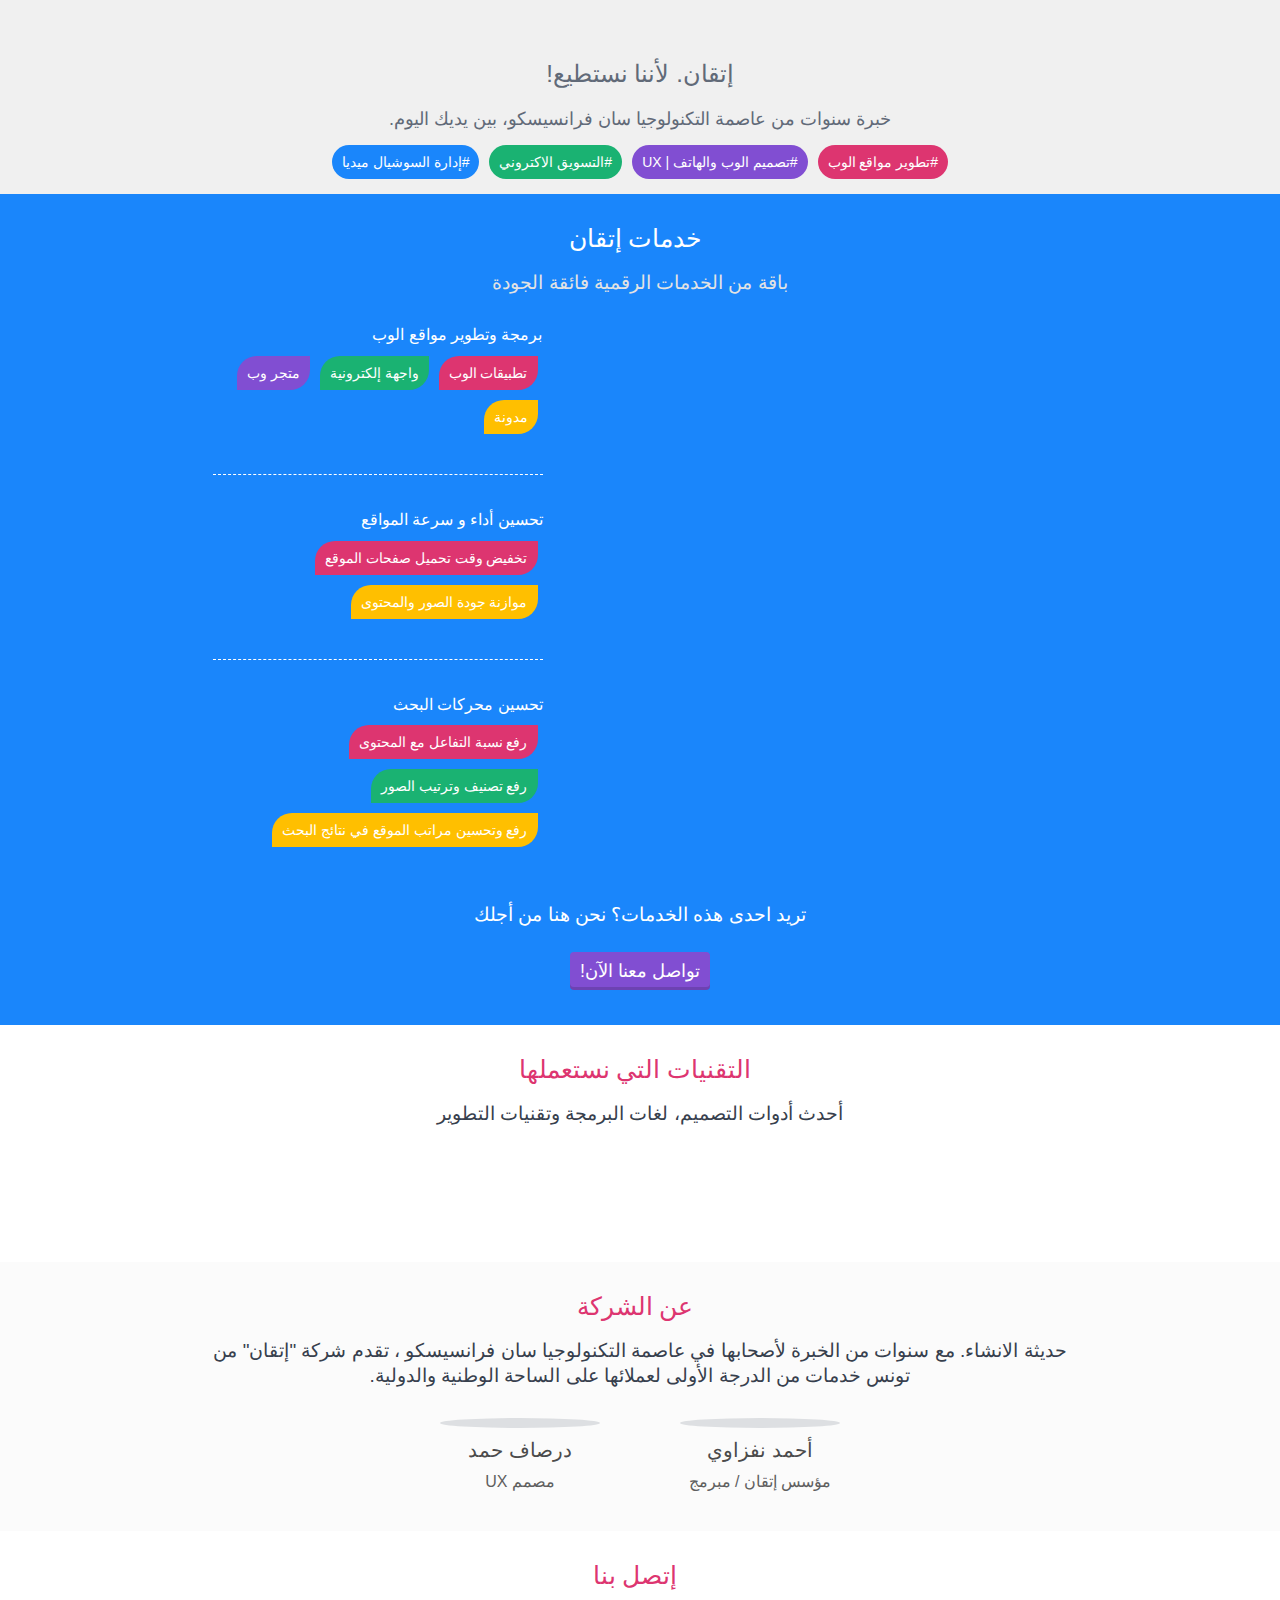
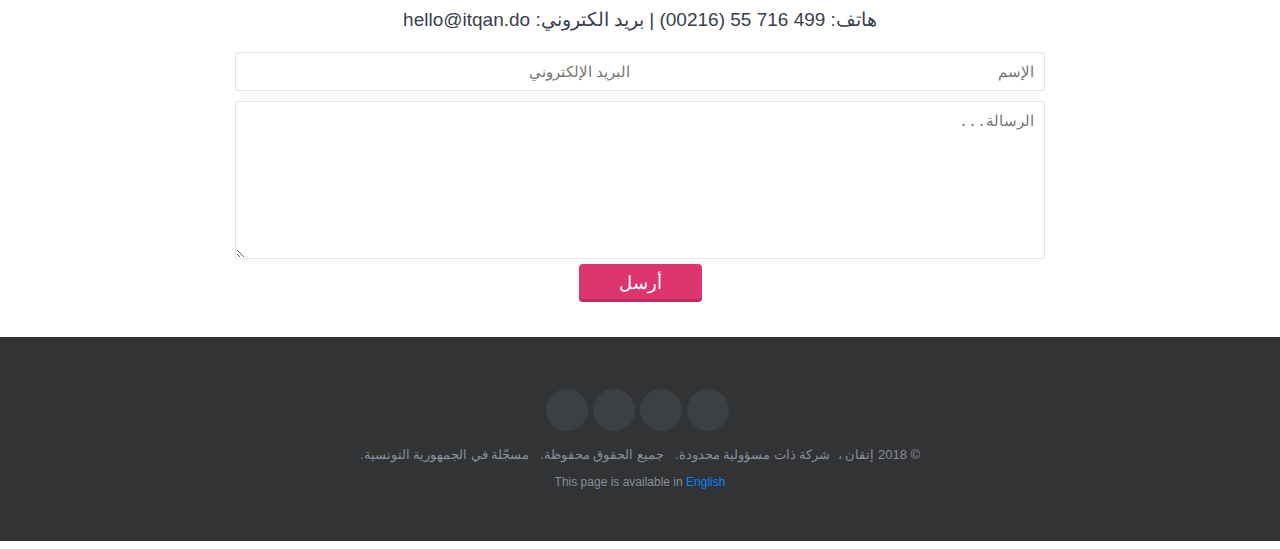
==== archives/index.html @ 492b7082 "Small change to services style" ====
<!DOCTYPE HTML><html dir="rtl" lang="ar"><head><title>إتقان. لأننا نستطيع!</title><meta name="viewport" content="width=device-width,initial-scale=1,maximum-scale=1"><meta property="og:type" content="website"><meta property="og:title" content="إتقان. لأننا نستطيع!"><meta property="og:url" content="http://itqan.do/archives/index.html"><meta property="og:site_name" content="إتقان. لأننا نستطيع!"><meta property="og:locale" content="default"><meta name="twitter:card" content="summary"><meta name="twitter:title" content="إتقان. لأننا نستطيع!"><meta charset="utf-8"><meta name="viewport" content="width=device-width,initial-scale=1,user-scalable=no"><link rel="stylesheet" href="/css/main.css"><link rel="stylesheet" href="/css/normalize.css"><link rel="stylesheet" href="https://use.fontawesome.com/releases/v5.1.1/css/all.css" integrity="sha384-O8whS3fhG2OnA5Kas0Y9l3cfpmYjapjI0E4theH4iuMD+pLhbf6JI0jIMfYcK3yZ" crossorigin="anonymous"></head></html><body><div id="header"><div class="wrapper"><div class="logo"><img src="css/assets/logo400.png" alt=""></div><div class="title">إتقان. لأننا نستطيع!</div><div class="subtitle">خبرة سنوات من عاصمة التكنولوجيا سان فرانسيسكو، بين يديك اليوم.</div><div class="tags"><div class="tag red">#تطوير مواقع الوب</div><div class="tag purple">#تصميم الوب والهاتف | UX</div><div class="tag green">#التسويق الاكتروني</div><div class="tag blue">#إدارة السوشيال ميديا</div></div></div><img class="hero-img" src="css/assets/header.jpg" alt=""></div><div class="section blue"><div class="wrapper"><div class="title text-white"><i class="text-white fas fa-concierge-bell"></i> <span>خدمات إتقان</span></div><div class="subtitle"><span class="text-lightgray">باقة من الخدمات الرقمية فائقة الجودة</span></div><div class="body"><div class="col-group"><div class="startcol"><img src="css/assets/dynamic-website.png" alt=""></div><div class="endcol"><div class="service"><div class="subtitle text-white"><i class="text-white fas fa-check-circle"></i> <span>برمجة وتطوير مواقع الوب</span></div><div class="btn-group"><div href="#" class="tag-xl red">تطبيقات الوب</div><div href="#" class="tag-xl green">واجهة إلكترونية</div><div href="#" class="tag-xl purple">متجر وب</div><div href="#" class="tag-xl yellow">مدونة</div></div></div><div class="service"><div class="subtitle text-white"><i class="text-white fas fa-check-circle"></i> <span>تحسين أداء و سرعة المواقع</span></div><div class="btn-group"><div href="#" class="tag-xl red">تخفيض وقت تحميل صفحات الموقع</div><div href="#" class="tag-xl yellow">موازنة جودة الصور والمحتوى</div></div></div><div class="service"><div class="subtitle text-white"><i class="text-white fas fa-check-circle"></i> <span>تحسين محركات البحث</span></div><div class="btn-group"><div href="#" class="tag-xl red">رفع نسبة التفاعل مع المحتوى</div><div href="#" class="tag-xl green">رفع تصنيف وترتيب الصور</div><div href="#" class="tag-xl yellow">رفع وتحسين مراتب الموقع في نتائج البحث</div></div></div></div></div><div class="action-group"><div class="subtitle text-white">تريد احدى هذه الخدمات؟ نحن هنا من أجلك</div><a href="#" class="button purple wobble-horizontal">تواصل معنا الآن!</a></div></div></div></div><div class="section"><div class="wrapper"><div class="title"><i class="fas fa-wrench"></i> <span>التقنيات التي نستعملها</span></div><div class="subtitle"><span>أحدث أدوات التصميم، لغات البرمجة وتقنيات التطوير</span></div><div class="body"><div class="techitem"><img src="css/assets/logos/gatsby.svg" width="auto" height="60px" alt=""></div><div class="techitem"><img src="css/assets/logos/webpack.svg" width="auto" height="60px" alt=""></div><div class="techitem"><img src="css/assets/logos/botpress.svg" width="auto" height="60px" alt=""></div><div class="techitem"><img src="css/assets/logos/puppeteer.svg" width="auto" height="60px" alt=""></div><div class="techitem"><img src="css/assets/logos/npmjs.svg" width="auto" height="60px" alt=""></div><div class="techitem"><img src="css/assets/logos/docker.svg" width="auto" height="60px" alt=""></div><div class="techitem"><img src="css/assets/logos/electronjs.svg" width="auto" height="60px" alt=""></div><div class="techitem"><img src="css/assets/logos/matterwiki.svg" width="auto" height="60px" alt=""></div><div class="techitem"><img src="css/assets/logos/hygen.svg" width="auto" height="60px" alt=""></div><div class="techitem"><img src="css/assets/logos/eslint.svg" width="auto" height="60px" alt=""></div><div class="techitem"><img src="css/assets/logos/nodejs.svg" width="auto" height="60px" alt=""></div><div class="techitem"><img src="css/assets/logos/atui.svg" width="auto" height="60px" alt=""></div><div class="techitem"><img src="css/assets/logos/uikit.svg" width="auto" height="60px" alt=""></div><div class="techitem"><img src="css/assets/logos/ffdev.svg" width="auto" height="60px" alt=""></div></div></div></div><div class="section gray"><div class="wrapper"><div class="title"><i class="fas fa-building"></i> <span>عن الشركة</span></div><div class="subtitle"><span>حديثة الانشاء. مع سنوات من الخبرة لأصحابها في عاصمة التكنولوجيا سان فرانسيسكو ، تقدم شركة "إتقان" من تونس خدمات من الدرجة الأولى لعملائها على الساحة الوطنية والدولية.</span></div><div class="body"><div class="profiles"><div class="profile"><img src="css/assets/ahmed_nefzaoui.jpg" alt="" class="picture"><div class="name">أحمد نفزاوي</div><div class="job"><span>مؤسس إتقان</span> <span>/</span> <span>مبرمج</span></div></div><div class="profile"><img src="css/assets/dorsaf_hamad.jpg" alt="" class="picture"><div class="name">درصاف حمد</div><div class="job"><span>مصمم UX</span></div></div></div></div></div></div><div class="section"><div class="wrapper"><div class="title"><i class="fas fa-at"></i> <span>إتصل بنا</span></div><div class="subtitle">هاتف: <span class="forceltr">(00216) 55 716 499</span> | بريد الكتروني: hello@itqan.do</div><div class="body"><form method="POST" netlify><div class="halfcol-group"><div class="halfcol"><input required class="fsc text-input" type="text" name="name" placeholder="الإسم"></div><div class="halfcol"><input required class="lsc text-input" type="email" name="email" placeholder="البريد الإلكتروني"></div><div class="text-area-holder"><textarea required class="text-area" name="message" rows="8" cols="80" placeholder="الرسالة..."></textarea></div><div><input type="submit" class="button red wide wobble-horizontal" value="أرسل"></div></div></form></div></div></div><div class="section darkgray"><div class="wrapper"><div class="footer"><div class="sociallinks"><div class="footer-social"><ul><li><a href="https://www.linkedin.com/company/itqan-do" target="_blank" class="social-linkedin"><i class="fab fa-linkedin-in"></i></a></li><li><a href="https://twitter.com/itqando" target="_blank" class="social-twitter"><i class="fab fa-twitter"></i></a></li><li><a href="https://www.facebook.com/itqan.do" target="_blank" class="social-facebook"><i class="fab fa-facebook"></i></a></li><li><a href="https://www.instagram.com/itqando" target="_blank" class="social-facebook"><i class="fab fa-instagram"></i></a></li></ul></div></div><p class="copyright"><span>© 2018</span> <span>إتقان</span> <span>،&nbsp;</span> <span>شركة ذات مسؤولية محدودة.</span> <span>&nbsp;</span> <span>جميع الحقوق محفوظة.</span> <span>&nbsp;</span> <span>مسجّلة في الجمهورية التونسية.</span></p><p class="lang">This page is available in <a href="https://en.itqan.do/">English</a></p><p></p></div></div></div></body>
---- css/main.css ----
@font-face{font-family:SwissraLight;src:url(assets/fonts/swissra/SwissraLight.eot);src:url(assets/fonts/swissra/SwissraLight.eot) format('embedded-opentype'),url(assets/fonts/swissra/SwissraLight.woff2) format('woff2'),url(assets/fonts/swissra/SwissraLight.woff) format('woff'),url(assets/fonts/swissra/SwissraLight.ttf) format('truetype'),url(assets/fonts/swissra/SwissraLight.svg#SwissraLight) format('svg')}@font-face{font-family:SwissraNormal;src:url(assets/fonts/swissra/SwissraNormal.eot);src:url(assets/fonts/swissra/SwissraNormal.eot) format('embedded-opentype'),url(assets/fonts/swissra/SwissraNormal.woff2) format('woff2'),url(assets/fonts/swissra/SwissraNormal.woff) format('woff'),url(assets/fonts/swissra/SwissraNormal.ttf) format('truetype'),url(assets/fonts/swissra/SwissraNormal.svg#SwissraNormal) format('svg')}@font-face{font-family:SwissraMedium;src:url(assets/fonts/swissra/SwissraMedium.eot);src:url(assets/fonts/swissra/SwissraMedium.eot) format('embedded-opentype'),url(assets/fonts/swissra/SwissraMedium.woff2) format('woff2'),url(assets/fonts/swissra/SwissraMedium.woff) format('woff'),url(assets/fonts/swissra/SwissraMedium.ttf) format('truetype'),url(assets/fonts/swissra/SwissraMedium.svg#SwissraMedium) format('svg')}@font-face{font-family:STREGULAR;src:url(assets/fonts/STC-Regular.eot);src:local('?'),url(assets/fonts/STC-Regular.woff) format('woff'),url(assets/fonts/STC-Regular.ttf) format('truetype'),url(assets/fonts/STC-Regular.svg) format('svg');font-weight:400;font-style:normal}@-webkit-keyframes wobble-horizontal{16.65%{-webkit-transform:translateX(8px);transform:translateX(8px)}33.3%{-webkit-transform:translateX(-6px);transform:translateX(-6px)}49.95%{-webkit-transform:translateX(4px);transform:translateX(4px)}66.6%{-webkit-transform:translateX(-2px);transform:translateX(-2px)}83.25%{-webkit-transform:translateX(1px);transform:translateX(1px)}100%{-webkit-transform:translateX(0);transform:translateX(0)}}.wobble-horizontal{display:inline-block;-webkit-transform:translateZ(0);-moz-transform:translateZ(0);transform:translateZ(0);-webkit-box-shadow:0 0 1px transparent;-moz-box-shadow:0 0 1px transparent;box-shadow:0 0 1px transparent}.wobble-horizontal:active,.wobble-horizontal:focus,.wobble-horizontal:hover{-webkit-animation-name:wobble-horizontal;-moz-animation-name:wobble-horizontal;-o-animation-name:wobble-horizontal;animation-name:wobble-horizontal;-webkit-animation-duration:1s;-moz-animation-duration:1s;-o-animation-duration:1s;animation-duration:1s;-webkit-animation-timing-function:ease-in-out;-moz-animation-timing-function:ease-in-out;-o-animation-timing-function:ease-in-out;animation-timing-function:ease-in-out;-webkit-animation-iteration-count:1;-moz-animation-iteration-count:1;-o-animation-iteration-count:1;animation-iteration-count:1}*{-webkit-box-sizing:border-box;-moz-box-sizing:border-box;box-sizing:border-box}body,html{margin:0;padding:0;font-size:12px;font-family:SwissraNormal,-apple-system,BlinkMacSystemFont,"Segoe UI",Helvetica,Arial,sans-serif,"Apple Color Emoji","Segoe UI Emoji","Segoe UI Symbol"}a{text-decoration:none;color:#0783ff}.dark{color:#0d70db}.wrapper{width:900px;margin:0 auto}.forceltr{direction:ltr;text-align:left;display:inline-block}.forcertl{direction:rtl;text-align:right;display:inline-block}.red{background-color:#dd3570}.green{background-color:#1ab272}.blue{background-color:#1a86fb}.purple{background-color:#814ed2}.gray{background-color:#fbfbfb}.yellow{background-color:#ffbf00}.darkgray{background-color:#313335}.text-lightgray{color:#e3e3e3!important}.text-white{color:#fff!important}.tag{line-height:14px;padding:10px 10px;font-size:14px;-webkit-border-radius:20px;-moz-border-radius:20px;border-radius:20px;display:inline-block;color:#fff;margin:5px}.tag-xl{line-height:14px;padding:10px 10px;font-size:14px;-webkit-border-radius:20px 0 20px 0;-moz-border-radius:20px 0 20px 0;border-radius:20px 0 20px 0;display:inline-block;color:#fff;margin:5px}.section{width:100%;height:auto;margin:0 auto;padding:30px 0}.section .title{color:#dd3570;font-size:25px;text-align:center;margin-bottom:17px;font-family:SwissraMedium,-apple-system,BlinkMacSystemFont,"Segoe UI",Helvetica,Arial,sans-serif,"Apple Color Emoji","Segoe UI Emoji","Segoe UI Symbol"}.section .title>i{color:#dd3570;margin-right:5px;font-size:24px}html[dir=rtl] .section .title>i{margin-left:5px}.section .subtitle{color:#37404d;font-size:19px;line-height:25px;text-align:center;margin-bottom:20px}.section .subtitle span{vertical-align:top;height:100%}.section .subtitle i{vertical-align:middle;height:100%}.section .body{font-size:24px;color:#4b4b4b;text-align:center}.startcol{display:inline-block;width:55%;height:auto;vertical-align:top}.startcol>img{width:100%;height:auto;display:block}.endcol{display:inline-block;width:40%;height:auto;vertical-align:top;text-align:left;padding:10px 0 0 30px}html[dir=rtl] .endcol{padding:10px 30px 0 0;text-align:right}.endcol .title{font-weight:700;font-size:20px;color:#37404d;text-align:left}html[dir=rtl] .endcol .title{text-align:right}.endcol .subtitle{font-size:17px;color:#37404d;text-align:left;line-height:20px;margin-bottom:5px}html[dir=rtl] .endcol .subtitle{text-align:right}.singlecol{display:inline-block;width:45%;height:auto;vertical-align:top;text-align:left;padding:10px}html[dir=rtl] .singlecol{text-align:right}.singlecol img{max-width:100%}.button{padding:0 10px;height:38px;line-height:38px;font-size:18px;-webkit-border-radius:4px;-moz-border-radius:4px;border-radius:4px;color:#fff;margin:5px;text-decoration:none;display:inline-block;-webkit-box-shadow:0 -3px 0 rgba(0,0,0,.15) inset;-moz-box-shadow:0 -3px 0 rgba(0,0,0,.15) inset;box-shadow:0 -3px 0 rgba(0,0,0,.15) inset;border:none;cursor:pointer}.button:active{-webkit-box-shadow:none;-moz-box-shadow:none;box-shadow:none}.button.wide{padding-left:40px;padding-right:40px}#header{background-color:#f0f0f0;padding:40px 0 0;text-align:center}#header .logo{width:200px;height:auto;margin:0 auto 20px}#header .logo>img{display:block;width:100%;height:auto}#header .title{font-size:24px;color:#616a78;z-index:6;margin-bottom:20px}#header .subtitle{font-size:18px;color:#616a78;z-index:6;margin-bottom:10px}#header .tags{margin-bottom:10px}#header>.hero-img{width:100%;max-width:1920px;height:auto;display:block}.portforlio-body{margin-top:50px}.col-group{margin-bottom:30px}.service{padding-bottom:35px;margin-bottom:35px;border-bottom:1px dashed #fff}.service:last-child{border-bottom:none;padding-bottom:10px;margin-bottom:10px}.service .subtitle,.service .title{text-align:left;font-size:16px}html[dir=rtl] .service .subtitle,html[dir=rtl] .service .title{text-align:right}.section .body .profiles{padding:10px}.section .body .profiles .profile{display:inline-block;width:160px;height:auto;margin:0 40px;vertical-align:top}.section .body .profiles .profile .picture{width:100%;height:auto;display:block;margin-bottom:10px;border:5px solid #dddfe2;-webkit-border-radius:50%;-moz-border-radius:50%;border-radius:50%}.section .body .profiles .profile .name{font-size:20px;color:#4b4b4b;text-align:center;margin-bottom:10px}.section .body .profiles .profile .job{font-size:16px;color:#5f5f5f;text-align:center}.techitem{padding:5px;text-align:left;display:inline-block;margin:5px;color:#fff}.techitem img{display:block;height:60px;width:auto}.techitem_title{font-weight:700;font-size:19px;margin-bottom:5px}.techitem_desc{font-size:15px;margin-bottom:5px}.techitem_lang{font-size:14px;text-align:right;margin-top:10px}.techitem_lang span{vertical-align:middle;display:inline-block}.techitem_lang i{margin-right:3px;font-size:14px;vertical-align:middle;display:inline-block}.halfcol-group{width:100%;margin:0 auto}.halfcol{width:45%;display:inline-block}.text-input{display:block;padding:10px 10px;font-size:15px;border:1px solid #e4e4e4;width:100%;-webkit-border-radius:3px;-moz-border-radius:3px;border-radius:3px}.captcha-container{margin:10px auto;text-align:center}.fsc{border-right:0;-webkit-border-top-right-radius:0;-moz-border-radius-topright:0;border-top-right-radius:0;-webkit-border-bottom-right-radius:0;-moz-border-radius-bottomright:0;border-bottom-right-radius:0}.lsc{border-left:0;-webkit-border-top-left-radius:0;-moz-border-radius-topleft:0;border-top-left-radius:0;-webkit-border-bottom-left-radius:0;-moz-border-radius-bottomleft:0;border-bottom-left-radius:0}html[dir=rtl] .fsc{border-left:0;border-right:1px solid #e4e4e4;-webkit-border-top-left-radius:0;-moz-border-radius-topleft:0;border-top-left-radius:0;-webkit-border-bottom-left-radius:0;-moz-border-radius-bottomleft:0;border-bottom-left-radius:0;-webkit-border-top-right-radius:3px;-moz-border-radius-topright:3px;border-top-right-radius:3px;-webkit-border-bottom-right-radius:3px;-moz-border-radius-bottomright:3px;border-bottom-right-radius:3px}html[dir=rtl] .lsc{border-left:1px solid #e4e4e4;border-right:0;-webkit-border-top-left-radius:3px;-moz-border-radius-topleft:3px;border-top-left-radius:3px;-webkit-border-bottom-left-radius:3px;-moz-border-radius-bottomleft:3px;border-bottom-left-radius:3px;-webkit-border-top-right-radius:0;-moz-border-radius-topright:0;border-top-right-radius:0;-webkit-border-bottom-right-radius:0;-moz-border-radius-bottomright:0;border-bottom-right-radius:0}.text-input:focus{border-color:#0783ff}.text-area-holder{width:90%;margin:10px auto 0}.text-area{display:block;padding:10px;font-size:15px;border:1px solid #e4e4e4;width:100%;-webkit-border-radius:3px;-moz-border-radius:3px;border-radius:3px}.text-area:focus{border-color:#0783ff}.footer{padding:10px;color:#888e99;font-size:12px;text-align:center}.footer .copyright{font-size:13px}.footer .lang{font-size:12px}.footer-social ul{padding:0}.footer-social ul li{display:inline-block;text-align:center;margin-right:5px}.footer-social ul li a{height:42px;width:42px;display:block;background-color:#3d4042;-webkit-border-radius:50px;-moz-border-radius:50px;border-radius:50px;padding-top:13px}.footer-social ul li a i{color:#fff;font-size:16px}@media only screen and (-webkit-min-device-pixel-ratio:2),only screen and (min--moz-device-pixel-ratio:2),only screen and (-o-min-device-pixel-ratio:2/1),only screen and (min-device-pixel-ratio:2),only screen and (min-resolution:192dpi),only screen and (min-resolution:2dppx){.tag,.tag-xl{padding:10px 10px 6px}.button{padding:3px 10px 0}}@media (max-width:900px){.wrapper{width:100%;margin:0 auto;padding:0 5px}}@media (max-width:500px){.startcol{display:block;width:100%}.endcol{display:block;width:100%;text-align:center}.section .body .profiles .profile{display:inline-block;margin:5px 40px}.service{padding-bottom:15px;margin-bottom:15px}.halfcol{width:100%;display:block;margin:5px auto}.text-area-holder{width:100%}.fsc,.lsc{border-left:1px solid #e4e4e4!important;border-right:1px solid #e4e4e4!important;-webkit-border-radius:3px!important;-moz-border-radius:3px!important;border-radius:3px!important}}
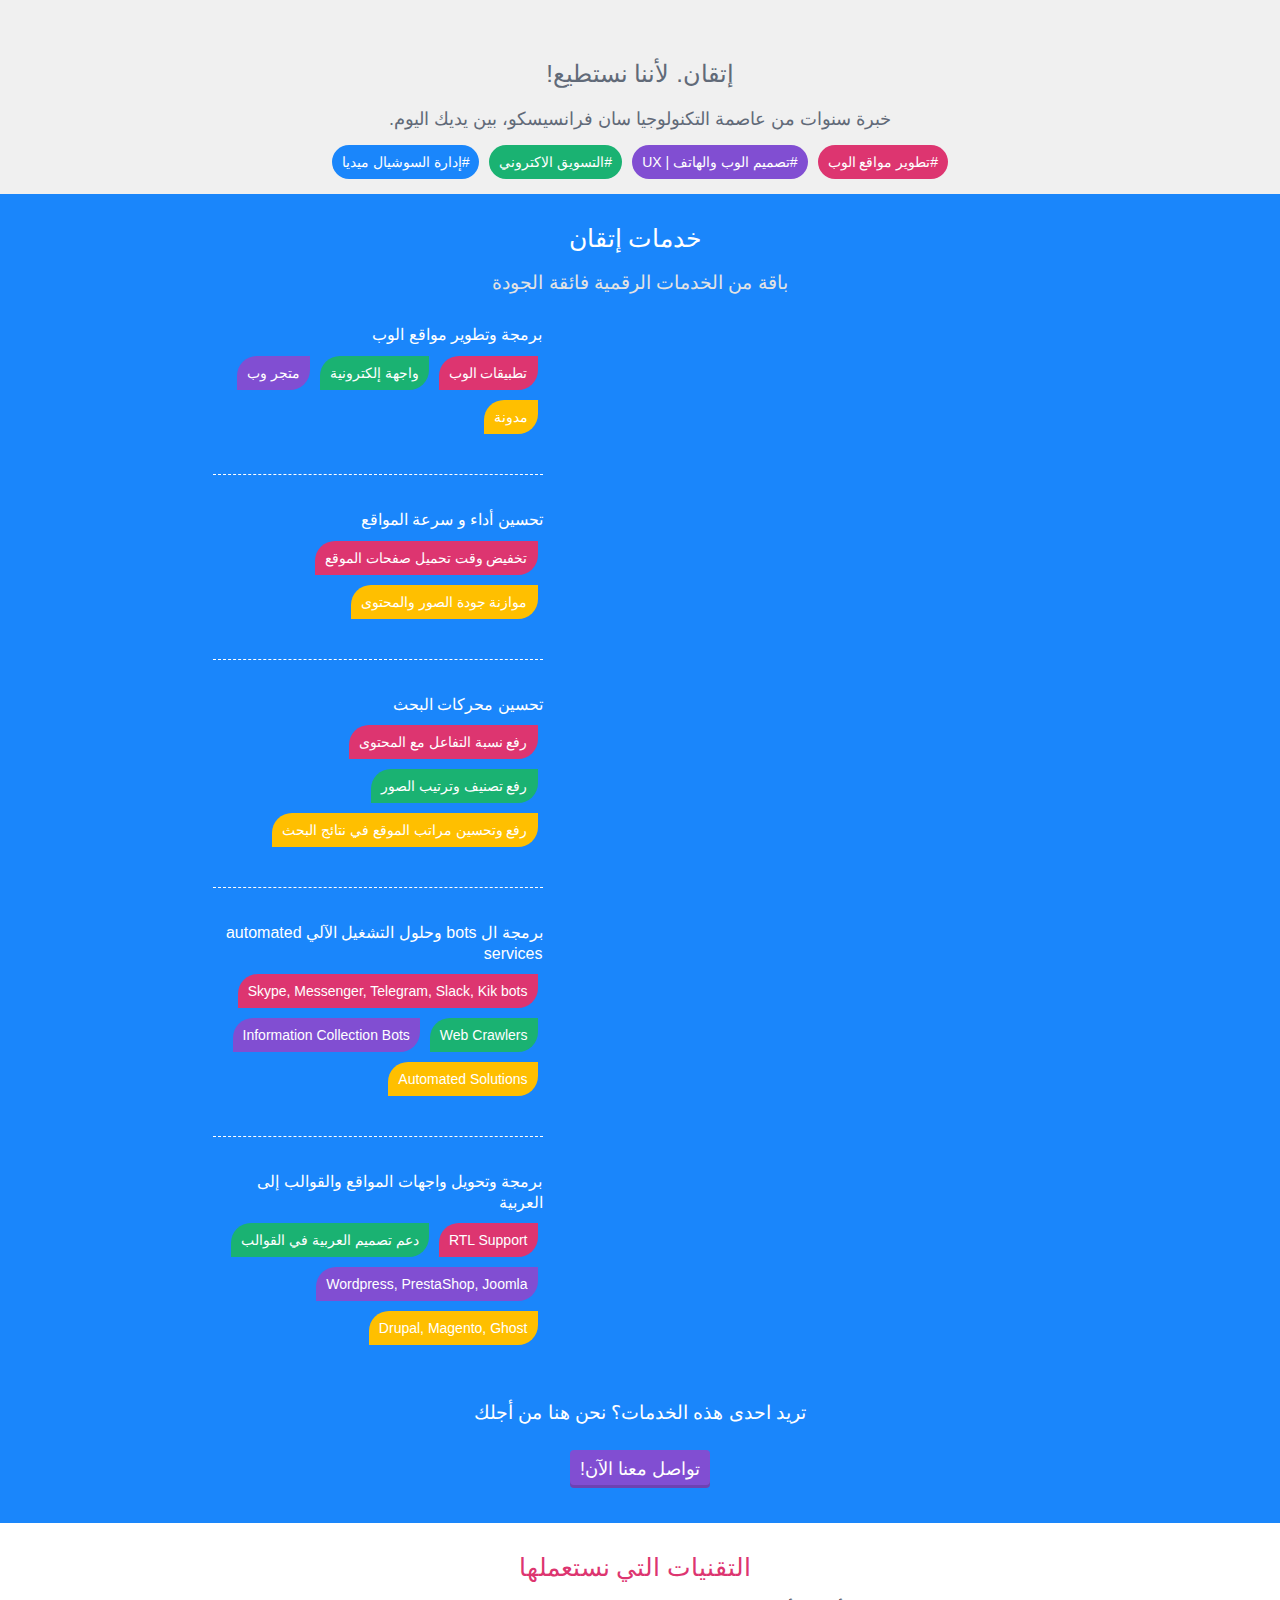
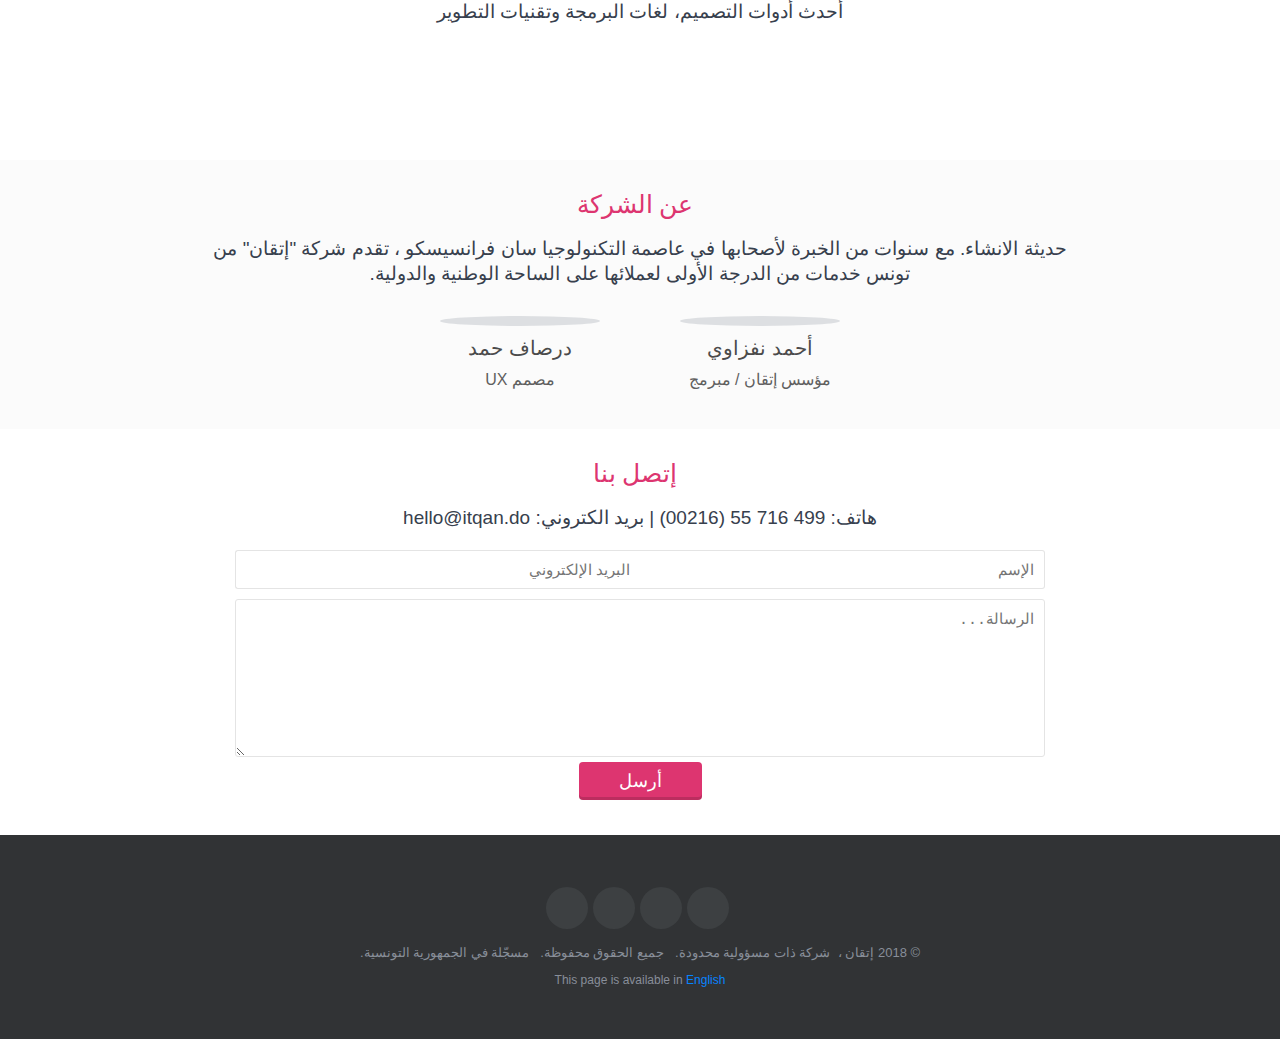
==== commit c544d995: "Added full list of services (might not be final)" ====
--- a/archives/index.html
+++ b/archives/index.html
@@ -1 +1 @@
-<!DOCTYPE HTML><html dir="rtl" lang="ar"><head><title>إتقان. لأننا نستطيع!</title><meta name="viewport" content="width=device-width,initial-scale=1,maximum-scale=1"><meta property="og:type" content="website"><meta property="og:title" content="إتقان. لأننا نستطيع!"><meta property="og:url" content="http://itqan.do/archives/index.html"><meta property="og:site_name" content="إتقان. لأننا نستطيع!"><meta property="og:locale" content="default"><meta name="twitter:card" content="summary"><meta name="twitter:title" content="إتقان. لأننا نستطيع!"><meta charset="utf-8"><meta name="viewport" content="width=device-width,initial-scale=1,user-scalable=no"><link rel="stylesheet" href="/css/main.css"><link rel="stylesheet" href="/css/normalize.css"><link rel="stylesheet" href="https://use.fontawesome.com/releases/v5.1.1/css/all.css" integrity="sha384-O8whS3fhG2OnA5Kas0Y9l3cfpmYjapjI0E4theH4iuMD+pLhbf6JI0jIMfYcK3yZ" crossorigin="anonymous"></head></html><body><div id="header"><div class="wrapper"><div class="logo"><img src="css/assets/logo400.png" alt=""></div><div class="title">إتقان. لأننا نستطيع!</div><div class="subtitle">خبرة سنوات من عاصمة التكنولوجيا سان فرانسيسكو، بين يديك اليوم.</div><div class="tags"><div class="tag red">#تطوير مواقع الوب</div><div class="tag purple">#تصميم الوب والهاتف | UX</div><div class="tag green">#التسويق الاكتروني</div><div class="tag blue">#إدارة السوشيال ميديا</div></div></div><img class="hero-img" src="css/assets/header.jpg" alt=""></div><div class="section blue"><div class="wrapper"><div class="title text-white"><i class="text-white fas fa-concierge-bell"></i> <span>خدمات إتقان</span></div><div class="subtitle"><span class="text-lightgray">باقة من الخدمات الرقمية فائقة الجودة</span></div><div class="body"><div class="col-group"><div class="startcol"><img src="css/assets/dynamic-website.png" alt=""></div><div class="endcol"><div class="service"><div class="subtitle text-white"><i class="text-white fas fa-check-circle"></i> <span>برمجة وتطوير مواقع الوب</span></div><div class="btn-group"><div href="#" class="tag-xl red">تطبيقات الوب</div><div href="#" class="tag-xl green">واجهة إلكترونية</div><div href="#" class="tag-xl purple">متجر وب</div><div href="#" class="tag-xl yellow">مدونة</div></div></div><div class="service"><div class="subtitle text-white"><i class="text-white fas fa-check-circle"></i> <span>تحسين أداء و سرعة المواقع</span></div><div class="btn-group"><div href="#" class="tag-xl red">تخفيض وقت تحميل صفحات الموقع</div><div href="#" class="tag-xl yellow">موازنة جودة الصور والمحتوى</div></div></div><div class="service"><div class="subtitle text-white"><i class="text-white fas fa-check-circle"></i> <span>تحسين محركات البحث</span></div><div class="btn-group"><div href="#" class="tag-xl red">رفع نسبة التفاعل مع المحتوى</div><div href="#" class="tag-xl green">رفع تصنيف وترتيب الصور</div><div href="#" class="tag-xl yellow">رفع وتحسين مراتب الموقع في نتائج البحث</div></div></div></div></div><div class="action-group"><div class="subtitle text-white">تريد احدى هذه الخدمات؟ نحن هنا من أجلك</div><a href="#" class="button purple wobble-horizontal">تواصل معنا الآن!</a></div></div></div></div><div class="section"><div class="wrapper"><div class="title"><i class="fas fa-wrench"></i> <span>التقنيات التي نستعملها</span></div><div class="subtitle"><span>أحدث أدوات التصميم، لغات البرمجة وتقنيات التطوير</span></div><div class="body"><div class="techitem"><img src="css/assets/logos/gatsby.svg" width="auto" height="60px" alt=""></div><div class="techitem"><img src="css/assets/logos/webpack.svg" width="auto" height="60px" alt=""></div><div class="techitem"><img src="css/assets/logos/botpress.svg" width="auto" height="60px" alt=""></div><div class="techitem"><img src="css/assets/logos/puppeteer.svg" width="auto" height="60px" alt=""></div><div class="techitem"><img src="css/assets/logos/npmjs.svg" width="auto" height="60px" alt=""></div><div class="techitem"><img src="css/assets/logos/docker.svg" width="auto" height="60px" alt=""></div><div class="techitem"><img src="css/assets/logos/electronjs.svg" width="auto" height="60px" alt=""></div><div class="techitem"><img src="css/assets/logos/matterwiki.svg" width="auto" height="60px" alt=""></div><div class="techitem"><img src="css/assets/logos/hygen.svg" width="auto" height="60px" alt=""></div><div class="techitem"><img src="css/assets/logos/eslint.svg" width="auto" height="60px" alt=""></div><div class="techitem"><img src="css/assets/logos/nodejs.svg" width="auto" height="60px" alt=""></div><div class="techitem"><img src="css/assets/logos/atui.svg" width="auto" height="60px" alt=""></div><div class="techitem"><img src="css/assets/logos/uikit.svg" width="auto" height="60px" alt=""></div><div class="techitem"><img src="css/assets/logos/ffdev.svg" width="auto" height="60px" alt=""></div></div></div></div><div class="section gray"><div class="wrapper"><div class="title"><i class="fas fa-building"></i> <span>عن الشركة</span></div><div class="subtitle"><span>حديثة الانشاء. مع سنوات من الخبرة لأصحابها في عاصمة التكنولوجيا سان فرانسيسكو ، تقدم شركة "إتقان" من تونس خدمات من الدرجة الأولى لعملائها على الساحة الوطنية والدولية.</span></div><div class="body"><div class="profiles"><div class="profile"><img src="css/assets/ahmed_nefzaoui.jpg" alt="" class="picture"><div class="name">أحمد نفزاوي</div><div class="job"><span>مؤسس إتقان</span> <span>/</span> <span>مبرمج</span></div></div><div class="profile"><img src="css/assets/dorsaf_hamad.jpg" alt="" class="picture"><div class="name">درصاف حمد</div><div class="job"><span>مصمم UX</span></div></div></div></div></div></div><div class="section"><div class="wrapper"><div class="title"><i class="fas fa-at"></i> <span>إتصل بنا</span></div><div class="subtitle">هاتف: <span class="forceltr">(00216) 55 716 499</span> | بريد الكتروني: hello@itqan.do</div><div class="body"><form method="POST" netlify><div class="halfcol-group"><div class="halfcol"><input required class="fsc text-input" type="text" name="name" placeholder="الإسم"></div><div class="halfcol"><input required class="lsc text-input" type="email" name="email" placeholder="البريد الإلكتروني"></div><div class="text-area-holder"><textarea required class="text-area" name="message" rows="8" cols="80" placeholder="الرسالة..."></textarea></div><div><input type="submit" class="button red wide wobble-horizontal" value="أرسل"></div></div></form></div></div></div><div class="section darkgray"><div class="wrapper"><div class="footer"><div class="sociallinks"><div class="footer-social"><ul><li><a href="https://www.linkedin.com/company/itqan-do" target="_blank" class="social-linkedin"><i class="fab fa-linkedin-in"></i></a></li><li><a href="https://twitter.com/itqando" target="_blank" class="social-twitter"><i class="fab fa-twitter"></i></a></li><li><a href="https://www.facebook.com/itqan.do" target="_blank" class="social-facebook"><i class="fab fa-facebook"></i></a></li><li><a href="https://www.instagram.com/itqando" target="_blank" class="social-facebook"><i class="fab fa-instagram"></i></a></li></ul></div></div><p class="copyright"><span>© 2018</span> <span>إتقان</span> <span>،&nbsp;</span> <span>شركة ذات مسؤولية محدودة.</span> <span>&nbsp;</span> <span>جميع الحقوق محفوظة.</span> <span>&nbsp;</span> <span>مسجّلة في الجمهورية التونسية.</span></p><p class="lang">This page is available in <a href="https://en.itqan.do/">English</a></p><p></p></div></div></div></body>+<!DOCTYPE HTML><html dir="rtl" lang="ar"><head><title>إتقان. لأننا نستطيع!</title><meta name="viewport" content="width=device-width,initial-scale=1,maximum-scale=1"><meta property="og:type" content="website"><meta property="og:title" content="إتقان. لأننا نستطيع!"><meta property="og:url" content="http://itqan.do/archives/index.html"><meta property="og:site_name" content="إتقان. لأننا نستطيع!"><meta property="og:locale" content="default"><meta name="twitter:card" content="summary"><meta name="twitter:title" content="إتقان. لأننا نستطيع!"><meta charset="utf-8"><meta name="viewport" content="width=device-width,initial-scale=1,user-scalable=no"><link rel="stylesheet" href="/css/main.css"><link rel="stylesheet" href="/css/normalize.css"><link rel="stylesheet" href="https://use.fontawesome.com/releases/v5.1.1/css/all.css" integrity="sha384-O8whS3fhG2OnA5Kas0Y9l3cfpmYjapjI0E4theH4iuMD+pLhbf6JI0jIMfYcK3yZ" crossorigin="anonymous"></head></html><body><div id="header"><div class="wrapper"><div class="logo"><img src="css/assets/logo400.png" alt=""></div><div class="title">إتقان. لأننا نستطيع!</div><div class="subtitle">خبرة سنوات من عاصمة التكنولوجيا سان فرانسيسكو، بين يديك اليوم.</div><div class="tags"><div class="tag red">#تطوير مواقع الوب</div><div class="tag purple">#تصميم الوب والهاتف | UX</div><div class="tag green">#التسويق الاكتروني</div><div class="tag blue">#إدارة السوشيال ميديا</div></div></div><img class="hero-img" src="css/assets/header.jpg" alt=""></div><div class="section blue"><div class="wrapper"><div class="title text-white"><i class="text-white fas fa-concierge-bell"></i> <span>خدمات إتقان</span></div><div class="subtitle"><span class="text-lightgray">باقة من الخدمات الرقمية فائقة الجودة</span></div><div class="body"><div class="col-group"><div class="startcol"><img src="css/assets/dynamic-website.png" alt=""></div><div class="endcol"><div class="service"><div class="subtitle text-white"><i class="text-white fas fa-check-circle"></i> <span>برمجة وتطوير مواقع الوب</span></div><div class="btn-group"><div href="#" class="tag-xl red">تطبيقات الوب</div><div href="#" class="tag-xl green">واجهة إلكترونية</div><div href="#" class="tag-xl purple">متجر وب</div><div href="#" class="tag-xl yellow">مدونة</div></div></div><div class="service"><div class="subtitle text-white"><i class="text-white fas fa-check-circle"></i> <span>تحسين أداء و سرعة المواقع</span></div><div class="btn-group"><div href="#" class="tag-xl red">تخفيض وقت تحميل صفحات الموقع</div><div href="#" class="tag-xl yellow">موازنة جودة الصور والمحتوى</div></div></div><div class="service"><div class="subtitle text-white"><i class="text-white fas fa-check-circle"></i> <span>تحسين محركات البحث</span></div><div class="btn-group"><div href="#" class="tag-xl red">رفع نسبة التفاعل مع المحتوى</div><div href="#" class="tag-xl green">رفع تصنيف وترتيب الصور</div><div href="#" class="tag-xl yellow">رفع وتحسين مراتب الموقع في نتائج البحث</div></div></div><div class="service"><div class="subtitle text-white"><i class="text-white fas fa-check-circle"></i> <span>برمجة ال bots وحلول التشغيل الآلي automated services</span></div><div class="btn-group"><div href="#" class="tag-xl red">Skype, Messenger, Telegram, Slack, Kik bots</div><div href="#" class="tag-xl green">Web Crawlers</div><div href="#" class="tag-xl purple">Information Collection Bots</div><div href="#" class="tag-xl yellow">Automated Solutions</div></div></div><div class="service"><div class="subtitle text-white"><i class="text-white fas fa-check-circle"></i> <span>برمجة وتحويل واجهات المواقع والقوالب إلى العربية</span></div><div class="btn-group"><div href="#" class="tag-xl red">RTL Support</div><div href="#" class="tag-xl green">دعم تصميم العربية في القوالب</div><div href="#" class="tag-xl purple">Wordpress, PrestaShop, Joomla</div><div href="#" class="tag-xl yellow">Drupal, Magento, Ghost</div></div></div></div></div><div class="action-group"><div class="subtitle text-white">تريد احدى هذه الخدمات؟ نحن هنا من أجلك</div><a href="#" class="button purple wobble-horizontal">تواصل معنا الآن!</a></div></div></div></div><div class="section"><div class="wrapper"><div class="title"><i class="fas fa-wrench"></i> <span>التقنيات التي نستعملها</span></div><div class="subtitle"><span>أحدث أدوات التصميم، لغات البرمجة وتقنيات التطوير</span></div><div class="body"><div class="techitem"><img src="css/assets/logos/gatsby.svg" width="auto" height="60px" alt=""></div><div class="techitem"><img src="css/assets/logos/webpack.svg" width="auto" height="60px" alt=""></div><div class="techitem"><img src="css/assets/logos/botpress.svg" width="auto" height="60px" alt=""></div><div class="techitem"><img src="css/assets/logos/puppeteer.svg" width="auto" height="60px" alt=""></div><div class="techitem"><img src="css/assets/logos/npmjs.svg" width="auto" height="60px" alt=""></div><div class="techitem"><img src="css/assets/logos/docker.svg" width="auto" height="60px" alt=""></div><div class="techitem"><img src="css/assets/logos/electronjs.svg" width="auto" height="60px" alt=""></div><div class="techitem"><img src="css/assets/logos/matterwiki.svg" width="auto" height="60px" alt=""></div><div class="techitem"><img src="css/assets/logos/hygen.svg" width="auto" height="60px" alt=""></div><div class="techitem"><img src="css/assets/logos/eslint.svg" width="auto" height="60px" alt=""></div><div class="techitem"><img src="css/assets/logos/nodejs.svg" width="auto" height="60px" alt=""></div><div class="techitem"><img src="css/assets/logos/atui.svg" width="auto" height="60px" alt=""></div><div class="techitem"><img src="css/assets/logos/uikit.svg" width="auto" height="60px" alt=""></div><div class="techitem"><img src="css/assets/logos/ffdev.svg" width="auto" height="60px" alt=""></div></div></div></div><div class="section gray"><div class="wrapper"><div class="title"><i class="fas fa-building"></i> <span>عن الشركة</span></div><div class="subtitle"><span>حديثة الانشاء. مع سنوات من الخبرة لأصحابها في عاصمة التكنولوجيا سان فرانسيسكو ، تقدم شركة "إتقان" من تونس خدمات من الدرجة الأولى لعملائها على الساحة الوطنية والدولية.</span></div><div class="body"><div class="profiles"><div class="profile"><img src="css/assets/ahmed_nefzaoui.jpg" alt="" class="picture"><div class="name">أحمد نفزاوي</div><div class="job"><span>مؤسس إتقان</span> <span>/</span> <span>مبرمج</span></div></div><div class="profile"><img src="css/assets/dorsaf_hamad.jpg" alt="" class="picture"><div class="name">درصاف حمد</div><div class="job"><span>مصمم UX</span></div></div></div></div></div></div><div class="section"><div class="wrapper"><div class="title"><i class="fas fa-at"></i> <span>إتصل بنا</span></div><div class="subtitle">هاتف: <span class="forceltr">(00216) 55 716 499</span> | بريد الكتروني: hello@itqan.do</div><div class="body"><form method="POST" netlify><div class="halfcol-group"><div class="halfcol"><input required class="fsc text-input" type="text" name="name" placeholder="الإسم"></div><div class="halfcol"><input required class="lsc text-input" type="email" name="email" placeholder="البريد الإلكتروني"></div><div class="text-area-holder"><textarea required class="text-area" name="message" rows="8" cols="80" placeholder="الرسالة..."></textarea></div><div><input type="submit" class="button red wide wobble-horizontal" value="أرسل"></div></div></form></div></div></div><div class="section darkgray"><div class="wrapper"><div class="footer"><div class="sociallinks"><div class="footer-social"><ul><li><a href="https://www.linkedin.com/company/itqan-do" target="_blank" class="social-linkedin"><i class="fab fa-linkedin-in"></i></a></li><li><a href="https://twitter.com/itqando" target="_blank" class="social-twitter"><i class="fab fa-twitter"></i></a></li><li><a href="https://www.facebook.com/itqan.do" target="_blank" class="social-facebook"><i class="fab fa-facebook"></i></a></li><li><a href="https://www.instagram.com/itqando" target="_blank" class="social-facebook"><i class="fab fa-instagram"></i></a></li></ul></div></div><p class="copyright"><span>© 2018</span> <span>إتقان</span> <span>،&nbsp;</span> <span>شركة ذات مسؤولية محدودة.</span> <span>&nbsp;</span> <span>جميع الحقوق محفوظة.</span> <span>&nbsp;</span> <span>مسجّلة في الجمهورية التونسية.</span></p><p class="lang">This page is available in <a href="https://en.itqan.do/">English</a></p><p></p></div></div></div></body>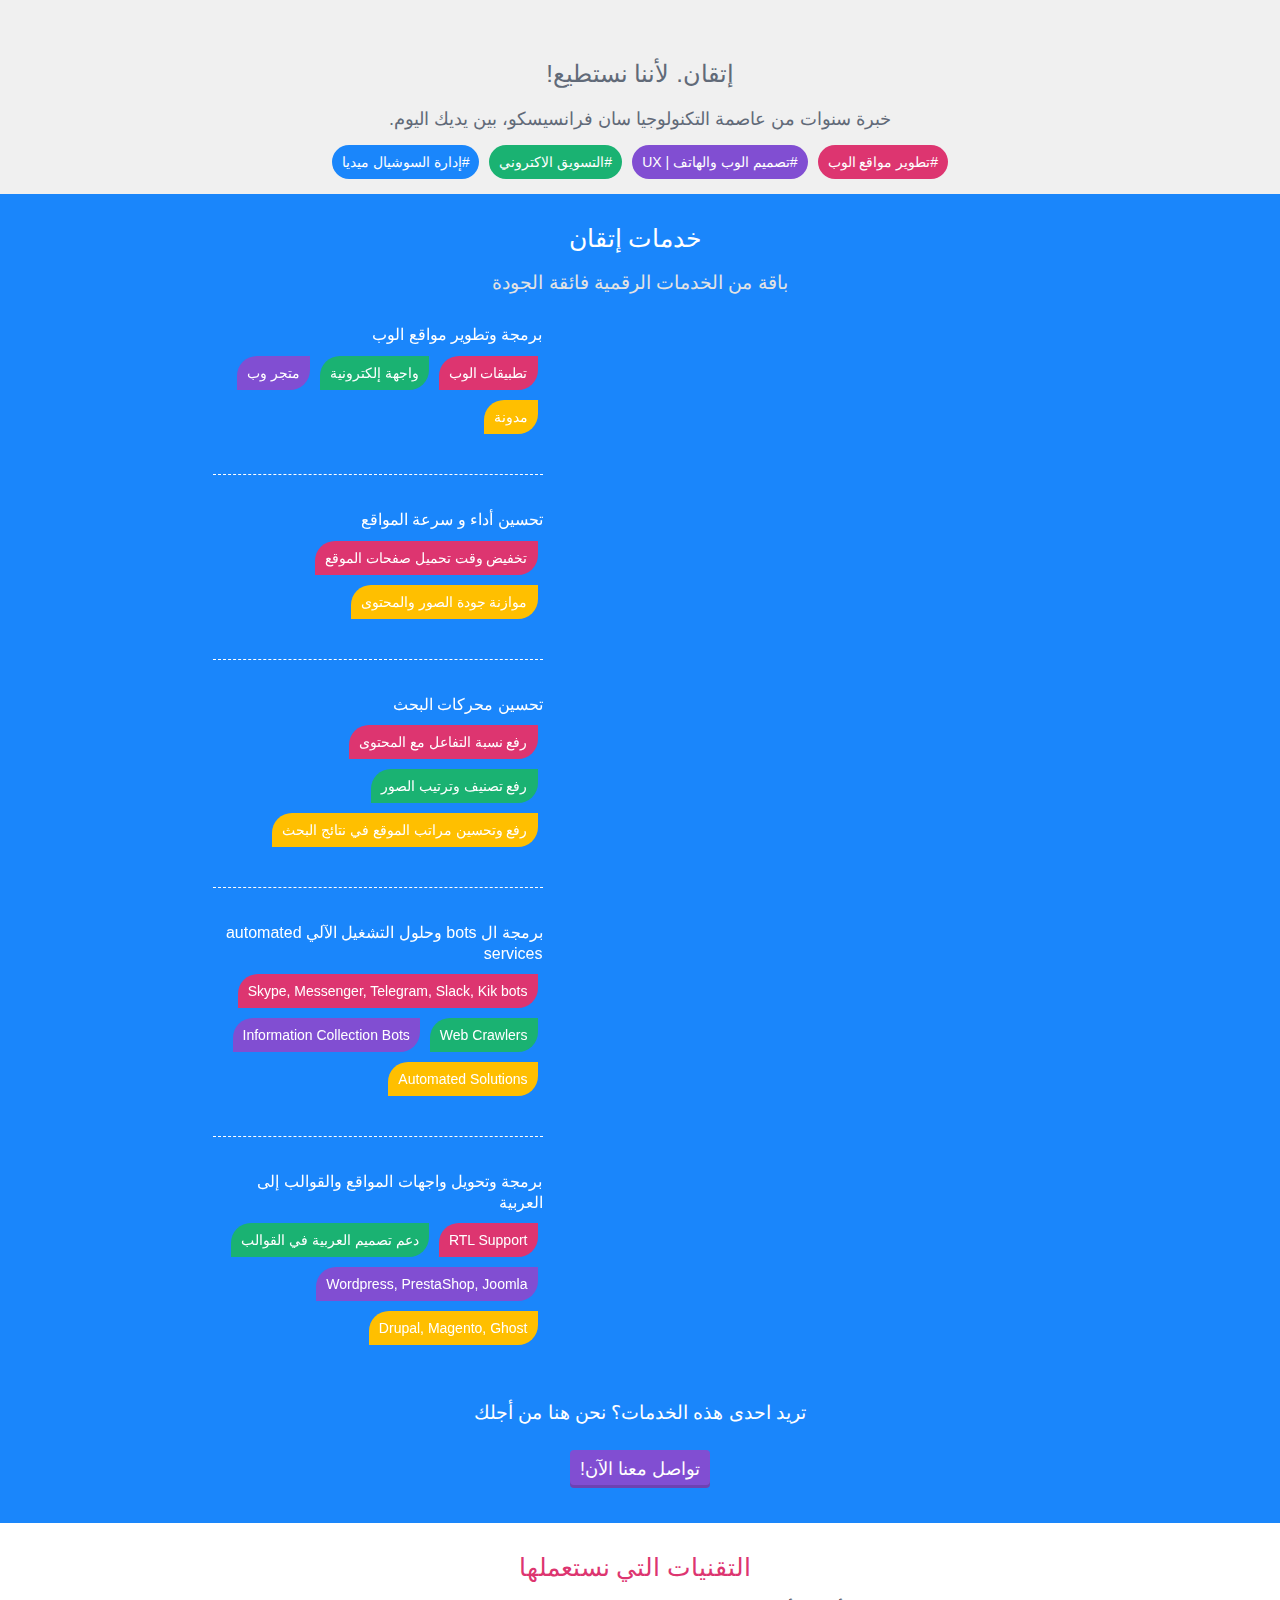
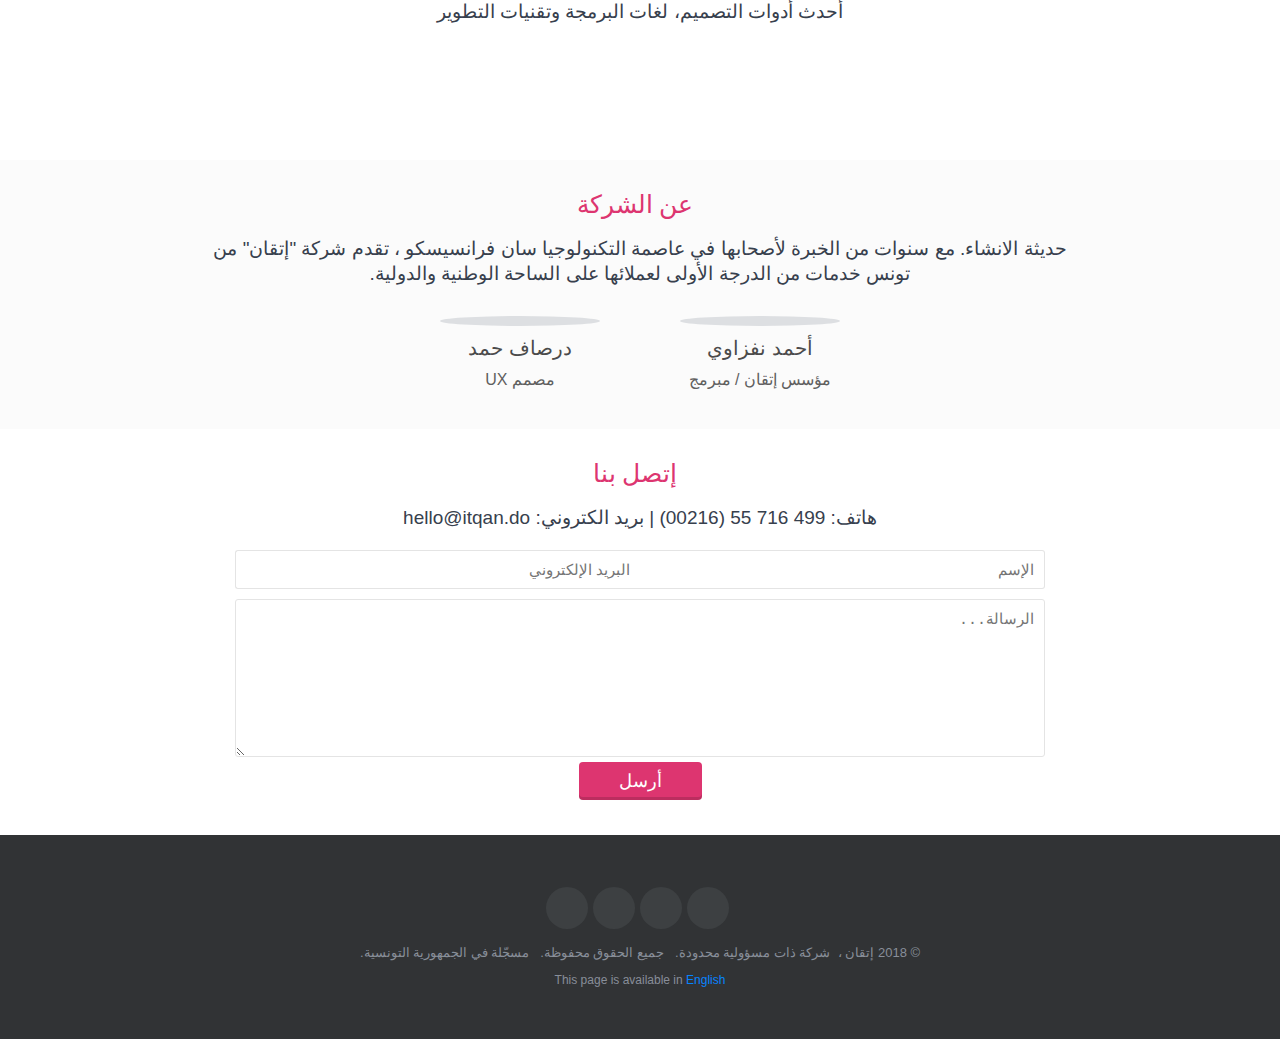
==== commit a8712025: "Added small animation to services" ====
--- a/archives/index.html
+++ b/archives/index.html
@@ -1 +1 @@
-<!DOCTYPE HTML><html dir="rtl" lang="ar"><head><title>إتقان. لأننا نستطيع!</title><meta name="viewport" content="width=device-width,initial-scale=1,maximum-scale=1"><meta property="og:type" content="website"><meta property="og:title" content="إتقان. لأننا نستطيع!"><meta property="og:url" content="http://itqan.do/archives/index.html"><meta property="og:site_name" content="إتقان. لأننا نستطيع!"><meta property="og:locale" content="default"><meta name="twitter:card" content="summary"><meta name="twitter:title" content="إتقان. لأننا نستطيع!"><meta charset="utf-8"><meta name="viewport" content="width=device-width,initial-scale=1,user-scalable=no"><link rel="stylesheet" href="/css/main.css"><link rel="stylesheet" href="/css/normalize.css"><link rel="stylesheet" href="https://use.fontawesome.com/releases/v5.1.1/css/all.css" integrity="sha384-O8whS3fhG2OnA5Kas0Y9l3cfpmYjapjI0E4theH4iuMD+pLhbf6JI0jIMfYcK3yZ" crossorigin="anonymous"></head></html><body><div id="header"><div class="wrapper"><div class="logo"><img src="css/assets/logo400.png" alt=""></div><div class="title">إتقان. لأننا نستطيع!</div><div class="subtitle">خبرة سنوات من عاصمة التكنولوجيا سان فرانسيسكو، بين يديك اليوم.</div><div class="tags"><div class="tag red">#تطوير مواقع الوب</div><div class="tag purple">#تصميم الوب والهاتف | UX</div><div class="tag green">#التسويق الاكتروني</div><div class="tag blue">#إدارة السوشيال ميديا</div></div></div><img class="hero-img" src="css/assets/header.jpg" alt=""></div><div class="section blue"><div class="wrapper"><div class="title text-white"><i class="text-white fas fa-concierge-bell"></i> <span>خدمات إتقان</span></div><div class="subtitle"><span class="text-lightgray">باقة من الخدمات الرقمية فائقة الجودة</span></div><div class="body"><div class="col-group"><div class="startcol"><img src="css/assets/dynamic-website.png" alt=""></div><div class="endcol"><div class="service"><div class="subtitle text-white"><i class="text-white fas fa-check-circle"></i> <span>برمجة وتطوير مواقع الوب</span></div><div class="btn-group"><div href="#" class="tag-xl red">تطبيقات الوب</div><div href="#" class="tag-xl green">واجهة إلكترونية</div><div href="#" class="tag-xl purple">متجر وب</div><div href="#" class="tag-xl yellow">مدونة</div></div></div><div class="service"><div class="subtitle text-white"><i class="text-white fas fa-check-circle"></i> <span>تحسين أداء و سرعة المواقع</span></div><div class="btn-group"><div href="#" class="tag-xl red">تخفيض وقت تحميل صفحات الموقع</div><div href="#" class="tag-xl yellow">موازنة جودة الصور والمحتوى</div></div></div><div class="service"><div class="subtitle text-white"><i class="text-white fas fa-check-circle"></i> <span>تحسين محركات البحث</span></div><div class="btn-group"><div href="#" class="tag-xl red">رفع نسبة التفاعل مع المحتوى</div><div href="#" class="tag-xl green">رفع تصنيف وترتيب الصور</div><div href="#" class="tag-xl yellow">رفع وتحسين مراتب الموقع في نتائج البحث</div></div></div><div class="service"><div class="subtitle text-white"><i class="text-white fas fa-check-circle"></i> <span>برمجة ال bots وحلول التشغيل الآلي automated services</span></div><div class="btn-group"><div href="#" class="tag-xl red">Skype, Messenger, Telegram, Slack, Kik bots</div><div href="#" class="tag-xl green">Web Crawlers</div><div href="#" class="tag-xl purple">Information Collection Bots</div><div href="#" class="tag-xl yellow">Automated Solutions</div></div></div><div class="service"><div class="subtitle text-white"><i class="text-white fas fa-check-circle"></i> <span>برمجة وتحويل واجهات المواقع والقوالب إلى العربية</span></div><div class="btn-group"><div href="#" class="tag-xl red">RTL Support</div><div href="#" class="tag-xl green">دعم تصميم العربية في القوالب</div><div href="#" class="tag-xl purple">Wordpress, PrestaShop, Joomla</div><div href="#" class="tag-xl yellow">Drupal, Magento, Ghost</div></div></div></div></div><div class="action-group"><div class="subtitle text-white">تريد احدى هذه الخدمات؟ نحن هنا من أجلك</div><a href="#" class="button purple wobble-horizontal">تواصل معنا الآن!</a></div></div></div></div><div class="section"><div class="wrapper"><div class="title"><i class="fas fa-wrench"></i> <span>التقنيات التي نستعملها</span></div><div class="subtitle"><span>أحدث أدوات التصميم، لغات البرمجة وتقنيات التطوير</span></div><div class="body"><div class="techitem"><img src="css/assets/logos/gatsby.svg" width="auto" height="60px" alt=""></div><div class="techitem"><img src="css/assets/logos/webpack.svg" width="auto" height="60px" alt=""></div><div class="techitem"><img src="css/assets/logos/botpress.svg" width="auto" height="60px" alt=""></div><div class="techitem"><img src="css/assets/logos/puppeteer.svg" width="auto" height="60px" alt=""></div><div class="techitem"><img src="css/assets/logos/npmjs.svg" width="auto" height="60px" alt=""></div><div class="techitem"><img src="css/assets/logos/docker.svg" width="auto" height="60px" alt=""></div><div class="techitem"><img src="css/assets/logos/electronjs.svg" width="auto" height="60px" alt=""></div><div class="techitem"><img src="css/assets/logos/matterwiki.svg" width="auto" height="60px" alt=""></div><div class="techitem"><img src="css/assets/logos/hygen.svg" width="auto" height="60px" alt=""></div><div class="techitem"><img src="css/assets/logos/eslint.svg" width="auto" height="60px" alt=""></div><div class="techitem"><img src="css/assets/logos/nodejs.svg" width="auto" height="60px" alt=""></div><div class="techitem"><img src="css/assets/logos/atui.svg" width="auto" height="60px" alt=""></div><div class="techitem"><img src="css/assets/logos/uikit.svg" width="auto" height="60px" alt=""></div><div class="techitem"><img src="css/assets/logos/ffdev.svg" width="auto" height="60px" alt=""></div></div></div></div><div class="section gray"><div class="wrapper"><div class="title"><i class="fas fa-building"></i> <span>عن الشركة</span></div><div class="subtitle"><span>حديثة الانشاء. مع سنوات من الخبرة لأصحابها في عاصمة التكنولوجيا سان فرانسيسكو ، تقدم شركة "إتقان" من تونس خدمات من الدرجة الأولى لعملائها على الساحة الوطنية والدولية.</span></div><div class="body"><div class="profiles"><div class="profile"><img src="css/assets/ahmed_nefzaoui.jpg" alt="" class="picture"><div class="name">أحمد نفزاوي</div><div class="job"><span>مؤسس إتقان</span> <span>/</span> <span>مبرمج</span></div></div><div class="profile"><img src="css/assets/dorsaf_hamad.jpg" alt="" class="picture"><div class="name">درصاف حمد</div><div class="job"><span>مصمم UX</span></div></div></div></div></div></div><div class="section"><div class="wrapper"><div class="title"><i class="fas fa-at"></i> <span>إتصل بنا</span></div><div class="subtitle">هاتف: <span class="forceltr">(00216) 55 716 499</span> | بريد الكتروني: hello@itqan.do</div><div class="body"><form method="POST" netlify><div class="halfcol-group"><div class="halfcol"><input required class="fsc text-input" type="text" name="name" placeholder="الإسم"></div><div class="halfcol"><input required class="lsc text-input" type="email" name="email" placeholder="البريد الإلكتروني"></div><div class="text-area-holder"><textarea required class="text-area" name="message" rows="8" cols="80" placeholder="الرسالة..."></textarea></div><div><input type="submit" class="button red wide wobble-horizontal" value="أرسل"></div></div></form></div></div></div><div class="section darkgray"><div class="wrapper"><div class="footer"><div class="sociallinks"><div class="footer-social"><ul><li><a href="https://www.linkedin.com/company/itqan-do" target="_blank" class="social-linkedin"><i class="fab fa-linkedin-in"></i></a></li><li><a href="https://twitter.com/itqando" target="_blank" class="social-twitter"><i class="fab fa-twitter"></i></a></li><li><a href="https://www.facebook.com/itqan.do" target="_blank" class="social-facebook"><i class="fab fa-facebook"></i></a></li><li><a href="https://www.instagram.com/itqando" target="_blank" class="social-facebook"><i class="fab fa-instagram"></i></a></li></ul></div></div><p class="copyright"><span>© 2018</span> <span>إتقان</span> <span>،&nbsp;</span> <span>شركة ذات مسؤولية محدودة.</span> <span>&nbsp;</span> <span>جميع الحقوق محفوظة.</span> <span>&nbsp;</span> <span>مسجّلة في الجمهورية التونسية.</span></p><p class="lang">This page is available in <a href="https://en.itqan.do/">English</a></p><p></p></div></div></div></body>+<!DOCTYPE HTML><html dir="rtl" lang="ar"><head><title>إتقان. لأننا نستطيع!</title><meta name="viewport" content="width=device-width,initial-scale=1,maximum-scale=1"><meta property="og:type" content="website"><meta property="og:title" content="إتقان. لأننا نستطيع!"><meta property="og:url" content="http://itqan.do/archives/index.html"><meta property="og:site_name" content="إتقان. لأننا نستطيع!"><meta property="og:locale" content="default"><meta name="twitter:card" content="summary"><meta name="twitter:title" content="إتقان. لأننا نستطيع!"><meta charset="utf-8"><meta name="viewport" content="width=device-width,initial-scale=1,user-scalable=no"><link rel="stylesheet" href="/css/main.css"><link rel="stylesheet" href="/css/normalize.css"><link rel="stylesheet" href="https://use.fontawesome.com/releases/v5.1.1/css/all.css" integrity="sha384-O8whS3fhG2OnA5Kas0Y9l3cfpmYjapjI0E4theH4iuMD+pLhbf6JI0jIMfYcK3yZ" crossorigin="anonymous"></head></html><body><div id="header"><div class="wrapper"><div class="logo"><img src="css/assets/logo400.png" alt=""></div><div class="title">إتقان. لأننا نستطيع!</div><div class="subtitle">خبرة سنوات من عاصمة التكنولوجيا سان فرانسيسكو، بين يديك اليوم.</div><div class="tags"><div class="tag red">#تطوير مواقع الوب</div><div class="tag purple">#تصميم الوب والهاتف | UX</div><div class="tag green">#التسويق الاكتروني</div><div class="tag blue">#إدارة السوشيال ميديا</div></div></div><img class="hero-img" src="css/assets/header.jpg" alt=""></div><div class="section blue"><div class="wrapper"><div class="title text-white"><i class="text-white fas fa-concierge-bell"></i> <span>خدمات إتقان</span></div><div class="subtitle"><span class="text-lightgray">باقة من الخدمات الرقمية فائقة الجودة</span></div><div class="body"><div class="col-group"><div class="startcol"><img src="css/assets/dynamic-website.png" alt=""></div><div class="endcol"><div class="service wobble-horizontal"><div class="subtitle text-white"><i class="text-white fas fa-check-circle"></i> <span>برمجة وتطوير مواقع الوب</span></div><div class="btn-group"><div href="#" class="tag-xl red">تطبيقات الوب</div><div href="#" class="tag-xl green">واجهة إلكترونية</div><div href="#" class="tag-xl purple">متجر وب</div><div href="#" class="tag-xl yellow">مدونة</div></div></div><div class="service wobble-horizontal"><div class="subtitle text-white"><i class="text-white fas fa-check-circle"></i> <span>تحسين أداء و سرعة المواقع</span></div><div class="btn-group"><div href="#" class="tag-xl red">تخفيض وقت تحميل صفحات الموقع</div><div href="#" class="tag-xl yellow">موازنة جودة الصور والمحتوى</div></div></div><div class="service wobble-horizontal"><div class="subtitle text-white"><i class="text-white fas fa-check-circle"></i> <span>تحسين محركات البحث</span></div><div class="btn-group"><div href="#" class="tag-xl red">رفع نسبة التفاعل مع المحتوى</div><div href="#" class="tag-xl green">رفع تصنيف وترتيب الصور</div><div href="#" class="tag-xl yellow">رفع وتحسين مراتب الموقع في نتائج البحث</div></div></div><div class="service wobble-horizontal"><div class="subtitle text-white"><i class="text-white fas fa-check-circle"></i> <span>برمجة ال bots وحلول التشغيل الآلي automated services</span></div><div class="btn-group"><div href="#" class="tag-xl red">Skype, Messenger, Telegram, Slack, Kik bots</div><div href="#" class="tag-xl green">Web Crawlers</div><div href="#" class="tag-xl purple">Information Collection Bots</div><div href="#" class="tag-xl yellow">Automated Solutions</div></div></div><div class="service wobble-horizontal"><div class="subtitle text-white"><i class="text-white fas fa-check-circle"></i> <span>برمجة وتحويل واجهات المواقع والقوالب إلى العربية</span></div><div class="btn-group"><div href="#" class="tag-xl red">RTL Support</div><div href="#" class="tag-xl green">دعم تصميم العربية في القوالب</div><div href="#" class="tag-xl purple">Wordpress, PrestaShop, Joomla</div><div href="#" class="tag-xl yellow">Drupal, Magento, Ghost</div></div></div></div></div><div class="action-group"><div class="subtitle text-white">تريد احدى هذه الخدمات؟ نحن هنا من أجلك</div><a href="#" class="button purple wobble-horizontal">تواصل معنا الآن!</a></div></div></div></div><div class="section"><div class="wrapper"><div class="title"><i class="fas fa-wrench"></i> <span>التقنيات التي نستعملها</span></div><div class="subtitle"><span>أحدث أدوات التصميم، لغات البرمجة وتقنيات التطوير</span></div><div class="body"><div class="techitem"><img src="css/assets/logos/gatsby.svg" width="auto" height="60px" alt=""></div><div class="techitem"><img src="css/assets/logos/webpack.svg" width="auto" height="60px" alt=""></div><div class="techitem"><img src="css/assets/logos/botpress.svg" width="auto" height="60px" alt=""></div><div class="techitem"><img src="css/assets/logos/puppeteer.svg" width="auto" height="60px" alt=""></div><div class="techitem"><img src="css/assets/logos/npmjs.svg" width="auto" height="60px" alt=""></div><div class="techitem"><img src="css/assets/logos/docker.svg" width="auto" height="60px" alt=""></div><div class="techitem"><img src="css/assets/logos/electronjs.svg" width="auto" height="60px" alt=""></div><div class="techitem"><img src="css/assets/logos/matterwiki.svg" width="auto" height="60px" alt=""></div><div class="techitem"><img src="css/assets/logos/hygen.svg" width="auto" height="60px" alt=""></div><div class="techitem"><img src="css/assets/logos/eslint.svg" width="auto" height="60px" alt=""></div><div class="techitem"><img src="css/assets/logos/nodejs.svg" width="auto" height="60px" alt=""></div><div class="techitem"><img src="css/assets/logos/atui.svg" width="auto" height="60px" alt=""></div><div class="techitem"><img src="css/assets/logos/uikit.svg" width="auto" height="60px" alt=""></div><div class="techitem"><img src="css/assets/logos/ffdev.svg" width="auto" height="60px" alt=""></div></div></div></div><div class="section gray"><div class="wrapper"><div class="title"><i class="fas fa-building"></i> <span>عن الشركة</span></div><div class="subtitle"><span>حديثة الانشاء. مع سنوات من الخبرة لأصحابها في عاصمة التكنولوجيا سان فرانسيسكو ، تقدم شركة "إتقان" من تونس خدمات من الدرجة الأولى لعملائها على الساحة الوطنية والدولية.</span></div><div class="body"><div class="profiles"><div class="profile"><img src="css/assets/ahmed_nefzaoui.jpg" alt="" class="picture"><div class="name">أحمد نفزاوي</div><div class="job"><span>مؤسس إتقان</span> <span>/</span> <span>مبرمج</span></div></div><div class="profile"><img src="css/assets/dorsaf_hamad.jpg" alt="" class="picture"><div class="name">درصاف حمد</div><div class="job"><span>مصمم UX</span></div></div></div></div></div></div><div class="section"><div class="wrapper"><div class="title"><i class="fas fa-at"></i> <span>إتصل بنا</span></div><div class="subtitle">هاتف: <span class="forceltr">(00216) 55 716 499</span> | بريد الكتروني: hello@itqan.do</div><div class="body"><form method="POST" netlify><div class="halfcol-group"><div class="halfcol"><input required class="fsc text-input" type="text" name="name" placeholder="الإسم"></div><div class="halfcol"><input required class="lsc text-input" type="email" name="email" placeholder="البريد الإلكتروني"></div><div class="text-area-holder"><textarea required class="text-area" name="message" rows="8" cols="80" placeholder="الرسالة..."></textarea></div><div><input type="submit" class="button red wide wobble-horizontal" value="أرسل"></div></div></form></div></div></div><div class="section darkgray"><div class="wrapper"><div class="footer"><div class="sociallinks"><div class="footer-social"><ul><li><a href="https://www.linkedin.com/company/itqan-do" target="_blank" class="social-linkedin"><i class="fab fa-linkedin-in"></i></a></li><li><a href="https://twitter.com/itqando" target="_blank" class="social-twitter"><i class="fab fa-twitter"></i></a></li><li><a href="https://www.facebook.com/itqan.do" target="_blank" class="social-facebook"><i class="fab fa-facebook"></i></a></li><li><a href="https://www.instagram.com/itqando" target="_blank" class="social-facebook"><i class="fab fa-instagram"></i></a></li></ul></div></div><p class="copyright"><span>© 2018</span> <span>إتقان</span> <span>،&nbsp;</span> <span>شركة ذات مسؤولية محدودة.</span> <span>&nbsp;</span> <span>جميع الحقوق محفوظة.</span> <span>&nbsp;</span> <span>مسجّلة في الجمهورية التونسية.</span></p><p class="lang">This page is available in <a href="https://en.itqan.do/">English</a></p><p></p></div></div></div></body>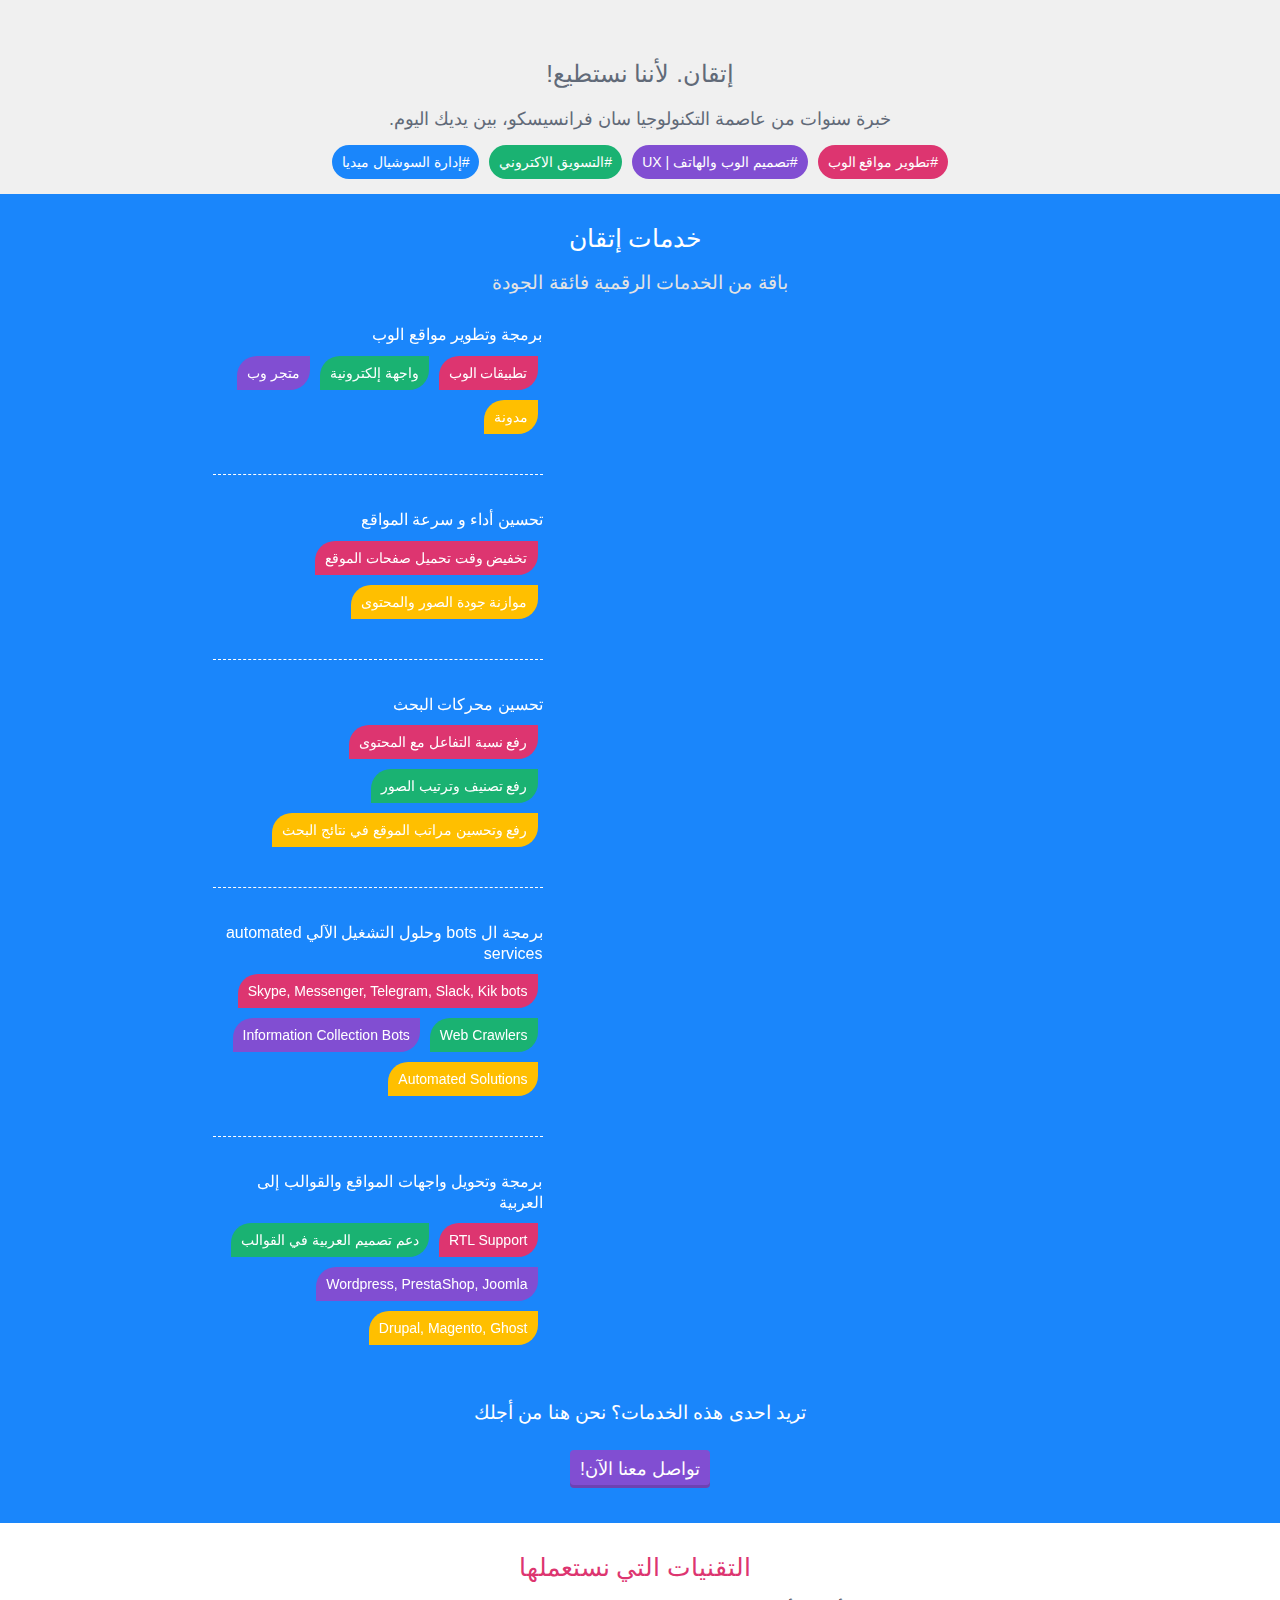
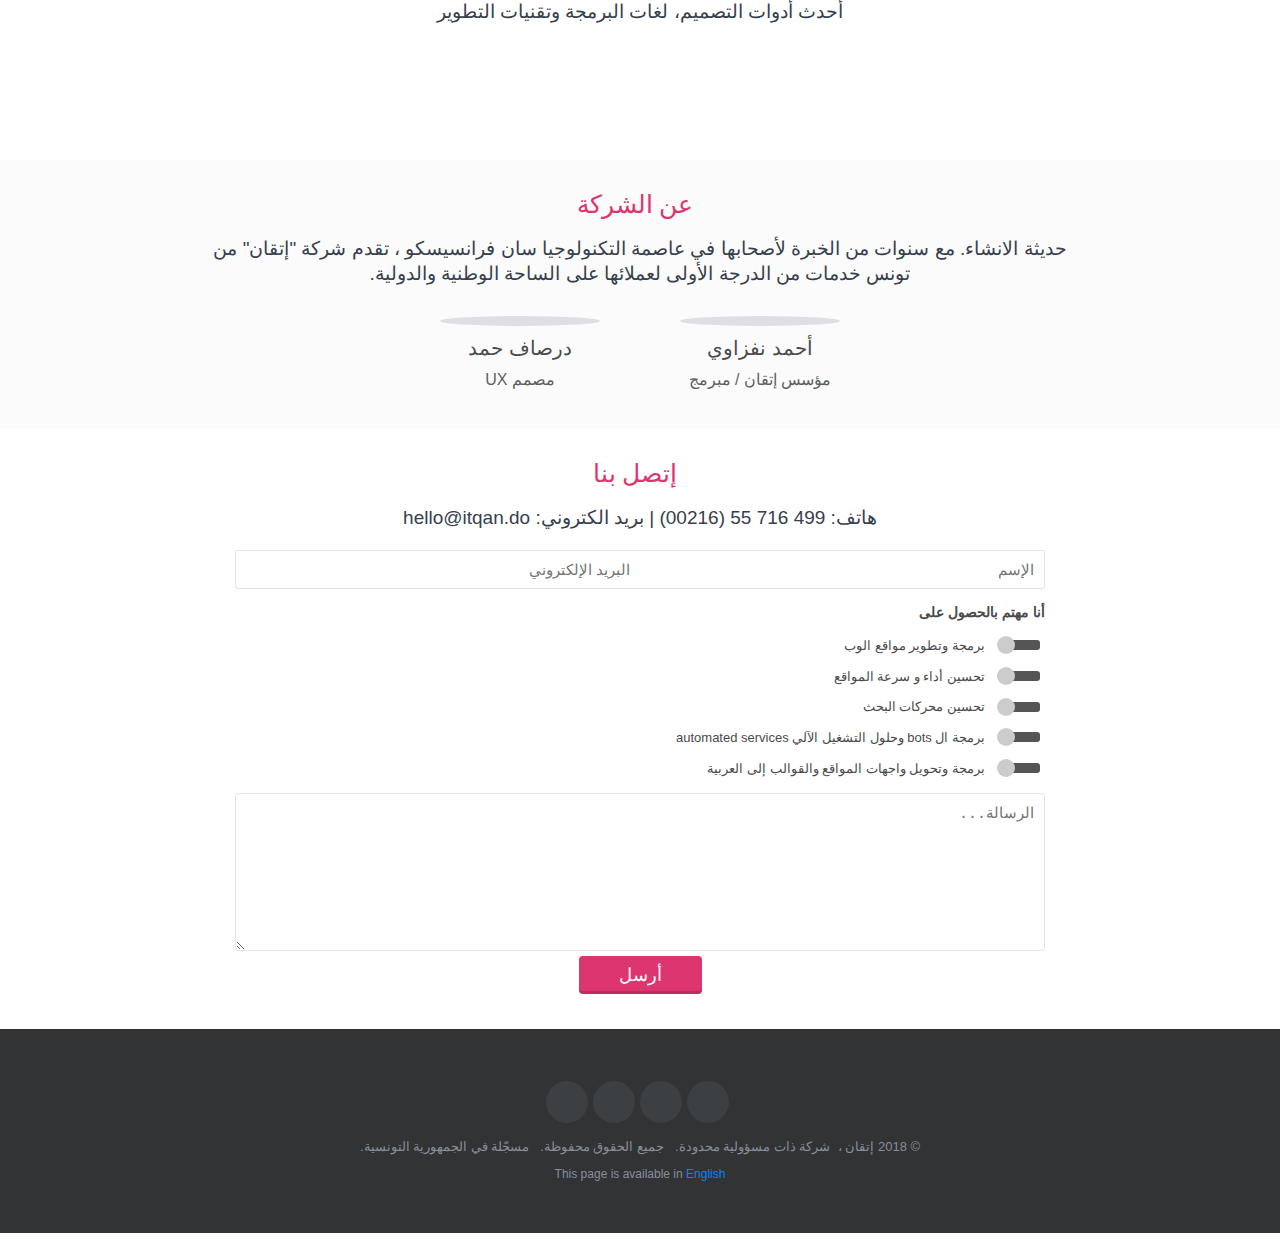
==== commit d12aa9f8: "Added service choice for the contact form" ====
--- a/archives/index.html
+++ b/archives/index.html
@@ -1 +1 @@
-<!DOCTYPE HTML><html dir="rtl" lang="ar"><head><title>إتقان. لأننا نستطيع!</title><meta name="viewport" content="width=device-width,initial-scale=1,maximum-scale=1"><meta property="og:type" content="website"><meta property="og:title" content="إتقان. لأننا نستطيع!"><meta property="og:url" content="http://itqan.do/archives/index.html"><meta property="og:site_name" content="إتقان. لأننا نستطيع!"><meta property="og:locale" content="default"><meta name="twitter:card" content="summary"><meta name="twitter:title" content="إتقان. لأننا نستطيع!"><meta charset="utf-8"><meta name="viewport" content="width=device-width,initial-scale=1,user-scalable=no"><link rel="stylesheet" href="/css/main.css"><link rel="stylesheet" href="/css/normalize.css"><link rel="stylesheet" href="https://use.fontawesome.com/releases/v5.1.1/css/all.css" integrity="sha384-O8whS3fhG2OnA5Kas0Y9l3cfpmYjapjI0E4theH4iuMD+pLhbf6JI0jIMfYcK3yZ" crossorigin="anonymous"></head></html><body><div id="header"><div class="wrapper"><div class="logo"><img src="css/assets/logo400.png" alt=""></div><div class="title">إتقان. لأننا نستطيع!</div><div class="subtitle">خبرة سنوات من عاصمة التكنولوجيا سان فرانسيسكو، بين يديك اليوم.</div><div class="tags"><div class="tag red">#تطوير مواقع الوب</div><div class="tag purple">#تصميم الوب والهاتف | UX</div><div class="tag green">#التسويق الاكتروني</div><div class="tag blue">#إدارة السوشيال ميديا</div></div></div><img class="hero-img" src="css/assets/header.jpg" alt=""></div><div class="section blue"><div class="wrapper"><div class="title text-white"><i class="text-white fas fa-concierge-bell"></i> <span>خدمات إتقان</span></div><div class="subtitle"><span class="text-lightgray">باقة من الخدمات الرقمية فائقة الجودة</span></div><div class="body"><div class="col-group"><div class="startcol"><img src="css/assets/dynamic-website.png" alt=""></div><div class="endcol"><div class="service wobble-horizontal"><div class="subtitle text-white"><i class="text-white fas fa-check-circle"></i> <span>برمجة وتطوير مواقع الوب</span></div><div class="btn-group"><div href="#" class="tag-xl red">تطبيقات الوب</div><div href="#" class="tag-xl green">واجهة إلكترونية</div><div href="#" class="tag-xl purple">متجر وب</div><div href="#" class="tag-xl yellow">مدونة</div></div></div><div class="service wobble-horizontal"><div class="subtitle text-white"><i class="text-white fas fa-check-circle"></i> <span>تحسين أداء و سرعة المواقع</span></div><div class="btn-group"><div href="#" class="tag-xl red">تخفيض وقت تحميل صفحات الموقع</div><div href="#" class="tag-xl yellow">موازنة جودة الصور والمحتوى</div></div></div><div class="service wobble-horizontal"><div class="subtitle text-white"><i class="text-white fas fa-check-circle"></i> <span>تحسين محركات البحث</span></div><div class="btn-group"><div href="#" class="tag-xl red">رفع نسبة التفاعل مع المحتوى</div><div href="#" class="tag-xl green">رفع تصنيف وترتيب الصور</div><div href="#" class="tag-xl yellow">رفع وتحسين مراتب الموقع في نتائج البحث</div></div></div><div class="service wobble-horizontal"><div class="subtitle text-white"><i class="text-white fas fa-check-circle"></i> <span>برمجة ال bots وحلول التشغيل الآلي automated services</span></div><div class="btn-group"><div href="#" class="tag-xl red">Skype, Messenger, Telegram, Slack, Kik bots</div><div href="#" class="tag-xl green">Web Crawlers</div><div href="#" class="tag-xl purple">Information Collection Bots</div><div href="#" class="tag-xl yellow">Automated Solutions</div></div></div><div class="service wobble-horizontal"><div class="subtitle text-white"><i class="text-white fas fa-check-circle"></i> <span>برمجة وتحويل واجهات المواقع والقوالب إلى العربية</span></div><div class="btn-group"><div href="#" class="tag-xl red">RTL Support</div><div href="#" class="tag-xl green">دعم تصميم العربية في القوالب</div><div href="#" class="tag-xl purple">Wordpress, PrestaShop, Joomla</div><div href="#" class="tag-xl yellow">Drupal, Magento, Ghost</div></div></div></div></div><div class="action-group"><div class="subtitle text-white">تريد احدى هذه الخدمات؟ نحن هنا من أجلك</div><a href="#" class="button purple wobble-horizontal">تواصل معنا الآن!</a></div></div></div></div><div class="section"><div class="wrapper"><div class="title"><i class="fas fa-wrench"></i> <span>التقنيات التي نستعملها</span></div><div class="subtitle"><span>أحدث أدوات التصميم، لغات البرمجة وتقنيات التطوير</span></div><div class="body"><div class="techitem"><img src="css/assets/logos/gatsby.svg" width="auto" height="60px" alt=""></div><div class="techitem"><img src="css/assets/logos/webpack.svg" width="auto" height="60px" alt=""></div><div class="techitem"><img src="css/assets/logos/botpress.svg" width="auto" height="60px" alt=""></div><div class="techitem"><img src="css/assets/logos/puppeteer.svg" width="auto" height="60px" alt=""></div><div class="techitem"><img src="css/assets/logos/npmjs.svg" width="auto" height="60px" alt=""></div><div class="techitem"><img src="css/assets/logos/docker.svg" width="auto" height="60px" alt=""></div><div class="techitem"><img src="css/assets/logos/electronjs.svg" width="auto" height="60px" alt=""></div><div class="techitem"><img src="css/assets/logos/matterwiki.svg" width="auto" height="60px" alt=""></div><div class="techitem"><img src="css/assets/logos/hygen.svg" width="auto" height="60px" alt=""></div><div class="techitem"><img src="css/assets/logos/eslint.svg" width="auto" height="60px" alt=""></div><div class="techitem"><img src="css/assets/logos/nodejs.svg" width="auto" height="60px" alt=""></div><div class="techitem"><img src="css/assets/logos/atui.svg" width="auto" height="60px" alt=""></div><div class="techitem"><img src="css/assets/logos/uikit.svg" width="auto" height="60px" alt=""></div><div class="techitem"><img src="css/assets/logos/ffdev.svg" width="auto" height="60px" alt=""></div></div></div></div><div class="section gray"><div class="wrapper"><div class="title"><i class="fas fa-building"></i> <span>عن الشركة</span></div><div class="subtitle"><span>حديثة الانشاء. مع سنوات من الخبرة لأصحابها في عاصمة التكنولوجيا سان فرانسيسكو ، تقدم شركة "إتقان" من تونس خدمات من الدرجة الأولى لعملائها على الساحة الوطنية والدولية.</span></div><div class="body"><div class="profiles"><div class="profile"><img src="css/assets/ahmed_nefzaoui.jpg" alt="" class="picture"><div class="name">أحمد نفزاوي</div><div class="job"><span>مؤسس إتقان</span> <span>/</span> <span>مبرمج</span></div></div><div class="profile"><img src="css/assets/dorsaf_hamad.jpg" alt="" class="picture"><div class="name">درصاف حمد</div><div class="job"><span>مصمم UX</span></div></div></div></div></div></div><div class="section"><div class="wrapper"><div class="title"><i class="fas fa-at"></i> <span>إتصل بنا</span></div><div class="subtitle">هاتف: <span class="forceltr">(00216) 55 716 499</span> | بريد الكتروني: hello@itqan.do</div><div class="body"><form method="POST" netlify><div class="halfcol-group"><div class="halfcol"><input required class="fsc text-input" type="text" name="name" placeholder="الإسم"></div><div class="halfcol"><input required class="lsc text-input" type="email" name="email" placeholder="البريد الإلكتروني"></div><div class="text-area-holder"><textarea required class="text-area" name="message" rows="8" cols="80" placeholder="الرسالة..."></textarea></div><div><input type="submit" class="button red wide wobble-horizontal" value="أرسل"></div></div></form></div></div></div><div class="section darkgray"><div class="wrapper"><div class="footer"><div class="sociallinks"><div class="footer-social"><ul><li><a href="https://www.linkedin.com/company/itqan-do" target="_blank" class="social-linkedin"><i class="fab fa-linkedin-in"></i></a></li><li><a href="https://twitter.com/itqando" target="_blank" class="social-twitter"><i class="fab fa-twitter"></i></a></li><li><a href="https://www.facebook.com/itqan.do" target="_blank" class="social-facebook"><i class="fab fa-facebook"></i></a></li><li><a href="https://www.instagram.com/itqando" target="_blank" class="social-facebook"><i class="fab fa-instagram"></i></a></li></ul></div></div><p class="copyright"><span>© 2018</span> <span>إتقان</span> <span>،&nbsp;</span> <span>شركة ذات مسؤولية محدودة.</span> <span>&nbsp;</span> <span>جميع الحقوق محفوظة.</span> <span>&nbsp;</span> <span>مسجّلة في الجمهورية التونسية.</span></p><p class="lang">This page is available in <a href="https://en.itqan.do/">English</a></p><p></p></div></div></div></body>+<!DOCTYPE HTML><html dir="rtl" lang="ar"><head><title>إتقان. لأننا نستطيع!</title><meta name="viewport" content="width=device-width,initial-scale=1,maximum-scale=1"><meta property="og:type" content="website"><meta property="og:title" content="إتقان. لأننا نستطيع!"><meta property="og:url" content="http://itqan.do/archives/index.html"><meta property="og:site_name" content="إتقان. لأننا نستطيع!"><meta property="og:locale" content="default"><meta name="twitter:card" content="summary"><meta name="twitter:title" content="إتقان. لأننا نستطيع!"><meta charset="utf-8"><meta name="viewport" content="width=device-width,initial-scale=1,user-scalable=no"><link rel="stylesheet" href="/css/main.css"><link rel="stylesheet" href="/css/normalize.css"><link rel="stylesheet" href="https://use.fontawesome.com/releases/v5.1.1/css/all.css" integrity="sha384-O8whS3fhG2OnA5Kas0Y9l3cfpmYjapjI0E4theH4iuMD+pLhbf6JI0jIMfYcK3yZ" crossorigin="anonymous"></head></html><body><div id="header"><div class="wrapper"><div class="logo"><img src="css/assets/logo400.png" alt=""></div><div class="title">إتقان. لأننا نستطيع!</div><div class="subtitle">خبرة سنوات من عاصمة التكنولوجيا سان فرانسيسكو، بين يديك اليوم.</div><div class="tags"><div class="tag red">#تطوير مواقع الوب</div><div class="tag purple">#تصميم الوب والهاتف | UX</div><div class="tag green">#التسويق الاكتروني</div><div class="tag blue">#إدارة السوشيال ميديا</div></div></div><img class="hero-img" src="css/assets/header.jpg" alt=""></div><div class="section blue"><div class="wrapper"><div class="title text-white"><i class="text-white fas fa-concierge-bell"></i> <span>خدمات إتقان</span></div><div class="subtitle"><span class="text-lightgray">باقة من الخدمات الرقمية فائقة الجودة</span></div><div class="body"><div class="col-group"><div class="startcol"><img src="css/assets/dynamic-website.png" alt=""></div><div class="endcol"><div class="service wobble-horizontal"><div class="subtitle text-white"><i class="text-white fas fa-check-circle"></i> <span>برمجة وتطوير مواقع الوب</span></div><div class="btn-group"><div href="#" class="tag-xl red">تطبيقات الوب</div><div href="#" class="tag-xl green">واجهة إلكترونية</div><div href="#" class="tag-xl purple">متجر وب</div><div href="#" class="tag-xl yellow">مدونة</div></div></div><div class="service wobble-horizontal"><div class="subtitle text-white"><i class="text-white fas fa-check-circle"></i> <span>تحسين أداء و سرعة المواقع</span></div><div class="btn-group"><div href="#" class="tag-xl red">تخفيض وقت تحميل صفحات الموقع</div><div href="#" class="tag-xl yellow">موازنة جودة الصور والمحتوى</div></div></div><div class="service wobble-horizontal"><div class="subtitle text-white"><i class="text-white fas fa-check-circle"></i> <span>تحسين محركات البحث</span></div><div class="btn-group"><div href="#" class="tag-xl red">رفع نسبة التفاعل مع المحتوى</div><div href="#" class="tag-xl green">رفع تصنيف وترتيب الصور</div><div href="#" class="tag-xl yellow">رفع وتحسين مراتب الموقع في نتائج البحث</div></div></div><div class="service wobble-horizontal"><div class="subtitle text-white"><i class="text-white fas fa-check-circle"></i> <span>برمجة ال bots وحلول التشغيل الآلي automated services</span></div><div class="btn-group"><div href="#" class="tag-xl red">Skype, Messenger, Telegram, Slack, Kik bots</div><div href="#" class="tag-xl green">Web Crawlers</div><div href="#" class="tag-xl purple">Information Collection Bots</div><div href="#" class="tag-xl yellow">Automated Solutions</div></div></div><div class="service wobble-horizontal"><div class="subtitle text-white"><i class="text-white fas fa-check-circle"></i> <span>برمجة وتحويل واجهات المواقع والقوالب إلى العربية</span></div><div class="btn-group"><div href="#" class="tag-xl red">RTL Support</div><div href="#" class="tag-xl green">دعم تصميم العربية في القوالب</div><div href="#" class="tag-xl purple">Wordpress, PrestaShop, Joomla</div><div href="#" class="tag-xl yellow">Drupal, Magento, Ghost</div></div></div></div></div><div class="action-group"><div class="subtitle text-white">تريد احدى هذه الخدمات؟ نحن هنا من أجلك</div><a href="#" class="button purple wobble-horizontal">تواصل معنا الآن!</a></div></div></div></div><div class="section"><div class="wrapper"><div class="title"><i class="fas fa-wrench"></i> <span>التقنيات التي نستعملها</span></div><div class="subtitle"><span>أحدث أدوات التصميم، لغات البرمجة وتقنيات التطوير</span></div><div class="body"><div class="techitem"><img src="css/assets/logos/gatsby.svg" width="auto" height="60px" alt=""></div><div class="techitem"><img src="css/assets/logos/webpack.svg" width="auto" height="60px" alt=""></div><div class="techitem"><img src="css/assets/logos/botpress.svg" width="auto" height="60px" alt=""></div><div class="techitem"><img src="css/assets/logos/puppeteer.svg" width="auto" height="60px" alt=""></div><div class="techitem"><img src="css/assets/logos/npmjs.svg" width="auto" height="60px" alt=""></div><div class="techitem"><img src="css/assets/logos/docker.svg" width="auto" height="60px" alt=""></div><div class="techitem"><img src="css/assets/logos/electronjs.svg" width="auto" height="60px" alt=""></div><div class="techitem"><img src="css/assets/logos/matterwiki.svg" width="auto" height="60px" alt=""></div><div class="techitem"><img src="css/assets/logos/hygen.svg" width="auto" height="60px" alt=""></div><div class="techitem"><img src="css/assets/logos/eslint.svg" width="auto" height="60px" alt=""></div><div class="techitem"><img src="css/assets/logos/nodejs.svg" width="auto" height="60px" alt=""></div><div class="techitem"><img src="css/assets/logos/atui.svg" width="auto" height="60px" alt=""></div><div class="techitem"><img src="css/assets/logos/uikit.svg" width="auto" height="60px" alt=""></div><div class="techitem"><img src="css/assets/logos/ffdev.svg" width="auto" height="60px" alt=""></div></div></div></div><div class="section gray"><div class="wrapper"><div class="title"><i class="fas fa-building"></i> <span>عن الشركة</span></div><div class="subtitle"><span>حديثة الانشاء. مع سنوات من الخبرة لأصحابها في عاصمة التكنولوجيا سان فرانسيسكو ، تقدم شركة "إتقان" من تونس خدمات من الدرجة الأولى لعملائها على الساحة الوطنية والدولية.</span></div><div class="body"><div class="profiles"><div class="profile"><img src="css/assets/ahmed_nefzaoui.jpg" alt="" class="picture"><div class="name">أحمد نفزاوي</div><div class="job"><span>مؤسس إتقان</span> <span>/</span> <span>مبرمج</span></div></div><div class="profile"><img src="css/assets/dorsaf_hamad.jpg" alt="" class="picture"><div class="name">درصاف حمد</div><div class="job"><span>مصمم UX</span></div></div></div></div></div></div><div class="section"><div class="wrapper"><div class="title"><i class="fas fa-at"></i> <span>إتصل بنا</span></div><div class="subtitle">هاتف: <span class="forceltr">(00216) 55 716 499</span> | بريد الكتروني: hello@itqan.do</div><div class="body"><form method="POST" netlify><div class="halfcol-group"><div class="halfcol"><input required class="fsc text-input" type="text" name="name" placeholder="الإسم"></div><div class="halfcol"><input required class="lsc text-input" type="email" name="email" placeholder="البريد الإلكتروني"></div><div class="checkbox-choice-holder"><div class="checkbox-title">أنا مهتم بالحصول على</div><div class="whole-checkbox"><div class="checkbox-choice"><input type="checkbox" id="webdev" name="webdev"> <label for="webdev"></label></div><div class="checkbox-text">برمجة وتطوير مواقع الوب</div></div><div class="whole-checkbox"><div class="checkbox-choice"><input type="checkbox" id="webperf" name="webperf"> <label for="webperf"></label></div><div class="checkbox-text">تحسين أداء و سرعة المواقع</div></div><div class="whole-checkbox"><div class="checkbox-choice"><input type="checkbox" id="webseo" name="webseo"> <label for="webseo"></label></div><div class="checkbox-text">تحسين محركات البحث</div></div><div class="whole-checkbox"><div class="checkbox-choice"><input type="checkbox" id="botsautomation" name="botsautomation"> <label for="botsautomation"></label></div><div class="checkbox-text">برمجة ال bots وحلول التشغيل الآلي automated services</div></div><div class="whole-checkbox"><div class="checkbox-choice"><input type="checkbox" id="rtl" name="rtl"> <label for="rtl"></label></div><div class="checkbox-text">برمجة وتحويل واجهات المواقع والقوالب إلى العربية</div></div></div><div class="text-area-holder"><textarea required class="text-area" name="message" rows="8" cols="80" placeholder="الرسالة..."></textarea></div><div><input type="submit" class="button red wide wobble-horizontal" value="أرسل"></div></div></form></div></div></div><div class="section darkgray"><div class="wrapper"><div class="footer"><div class="sociallinks"><div class="footer-social"><ul><li><a href="https://www.linkedin.com/company/itqan-do" target="_blank" class="social-linkedin"><i class="fab fa-linkedin-in"></i></a></li><li><a href="https://twitter.com/itqando" target="_blank" class="social-twitter"><i class="fab fa-twitter"></i></a></li><li><a href="https://www.facebook.com/itqan.do" target="_blank" class="social-facebook"><i class="fab fa-facebook"></i></a></li><li><a href="https://www.instagram.com/itqando" target="_blank" class="social-facebook"><i class="fab fa-instagram"></i></a></li></ul></div></div><p class="copyright"><span>© 2018</span> <span>إتقان</span> <span>،&nbsp;</span> <span>شركة ذات مسؤولية محدودة.</span> <span>&nbsp;</span> <span>جميع الحقوق محفوظة.</span> <span>&nbsp;</span> <span>مسجّلة في الجمهورية التونسية.</span></p><p class="lang">This page is available in <a href="https://en.itqan.do/">English</a></p><p></p></div></div></div></body>--- a/css/main.css
+++ b/css/main.css
@@ -1 +1 @@
-@font-face{font-family:SwissraLight;src:url(assets/fonts/swissra/SwissraLight.eot);src:url(assets/fonts/swissra/SwissraLight.eot) format('embedded-opentype'),url(assets/fonts/swissra/SwissraLight.woff2) format('woff2'),url(assets/fonts/swissra/SwissraLight.woff) format('woff'),url(assets/fonts/swissra/SwissraLight.ttf) format('truetype'),url(assets/fonts/swissra/SwissraLight.svg#SwissraLight) format('svg')}@font-face{font-family:SwissraNormal;src:url(assets/fonts/swissra/SwissraNormal.eot);src:url(assets/fonts/swissra/SwissraNormal.eot) format('embedded-opentype'),url(assets/fonts/swissra/SwissraNormal.woff2) format('woff2'),url(assets/fonts/swissra/SwissraNormal.woff) format('woff'),url(assets/fonts/swissra/SwissraNormal.ttf) format('truetype'),url(assets/fonts/swissra/SwissraNormal.svg#SwissraNormal) format('svg')}@font-face{font-family:SwissraMedium;src:url(assets/fonts/swissra/SwissraMedium.eot);src:url(assets/fonts/swissra/SwissraMedium.eot) format('embedded-opentype'),url(assets/fonts/swissra/SwissraMedium.woff2) format('woff2'),url(assets/fonts/swissra/SwissraMedium.woff) format('woff'),url(assets/fonts/swissra/SwissraMedium.ttf) format('truetype'),url(assets/fonts/swissra/SwissraMedium.svg#SwissraMedium) format('svg')}@font-face{font-family:STREGULAR;src:url(assets/fonts/STC-Regular.eot);src:local('?'),url(assets/fonts/STC-Regular.woff) format('woff'),url(assets/fonts/STC-Regular.ttf) format('truetype'),url(assets/fonts/STC-Regular.svg) format('svg');font-weight:400;font-style:normal}@-webkit-keyframes wobble-horizontal{16.65%{-webkit-transform:translateX(8px);transform:translateX(8px)}33.3%{-webkit-transform:translateX(-6px);transform:translateX(-6px)}49.95%{-webkit-transform:translateX(4px);transform:translateX(4px)}66.6%{-webkit-transform:translateX(-2px);transform:translateX(-2px)}83.25%{-webkit-transform:translateX(1px);transform:translateX(1px)}100%{-webkit-transform:translateX(0);transform:translateX(0)}}.wobble-horizontal{display:inline-block;-webkit-transform:translateZ(0);-moz-transform:translateZ(0);transform:translateZ(0);-webkit-box-shadow:0 0 1px transparent;-moz-box-shadow:0 0 1px transparent;box-shadow:0 0 1px transparent}.wobble-horizontal:active,.wobble-horizontal:focus,.wobble-horizontal:hover{-webkit-animation-name:wobble-horizontal;-moz-animation-name:wobble-horizontal;-o-animation-name:wobble-horizontal;animation-name:wobble-horizontal;-webkit-animation-duration:1s;-moz-animation-duration:1s;-o-animation-duration:1s;animation-duration:1s;-webkit-animation-timing-function:ease-in-out;-moz-animation-timing-function:ease-in-out;-o-animation-timing-function:ease-in-out;animation-timing-function:ease-in-out;-webkit-animation-iteration-count:1;-moz-animation-iteration-count:1;-o-animation-iteration-count:1;animation-iteration-count:1}*{-webkit-box-sizing:border-box;-moz-box-sizing:border-box;box-sizing:border-box}body,html{margin:0;padding:0;font-size:12px;font-family:SwissraNormal,-apple-system,BlinkMacSystemFont,"Segoe UI",Helvetica,Arial,sans-serif,"Apple Color Emoji","Segoe UI Emoji","Segoe UI Symbol"}a{text-decoration:none;color:#0783ff}.dark{color:#0d70db}.wrapper{width:900px;margin:0 auto}.forceltr{direction:ltr;text-align:left;display:inline-block}.forcertl{direction:rtl;text-align:right;display:inline-block}.red{background-color:#dd3570}.green{background-color:#1ab272}.blue{background-color:#1a86fb}.purple{background-color:#814ed2}.gray{background-color:#fbfbfb}.yellow{background-color:#ffbf00}.darkgray{background-color:#313335}.text-lightgray{color:#e3e3e3!important}.text-white{color:#fff!important}.tag{line-height:14px;padding:10px 10px;font-size:14px;-webkit-border-radius:20px;-moz-border-radius:20px;border-radius:20px;display:inline-block;color:#fff;margin:5px}.tag-xl{line-height:14px;padding:10px 10px;font-size:14px;-webkit-border-radius:20px 0 20px 0;-moz-border-radius:20px 0 20px 0;border-radius:20px 0 20px 0;display:inline-block;color:#fff;margin:5px}.section{width:100%;height:auto;margin:0 auto;padding:30px 0}.section .title{color:#dd3570;font-size:25px;text-align:center;margin-bottom:17px;font-family:SwissraMedium,-apple-system,BlinkMacSystemFont,"Segoe UI",Helvetica,Arial,sans-serif,"Apple Color Emoji","Segoe UI Emoji","Segoe UI Symbol"}.section .title>i{color:#dd3570;margin-right:5px;font-size:24px}html[dir=rtl] .section .title>i{margin-left:5px}.section .subtitle{color:#37404d;font-size:19px;line-height:25px;text-align:center;margin-bottom:20px}.section .subtitle span{vertical-align:top;height:100%}.section .subtitle i{vertical-align:middle;height:100%}.section .body{font-size:24px;color:#4b4b4b;text-align:center}.startcol{display:inline-block;width:55%;height:auto;vertical-align:top}.startcol>img{width:100%;height:auto;display:block}.endcol{display:inline-block;width:40%;height:auto;vertical-align:top;text-align:left;padding:10px 0 0 30px}html[dir=rtl] .endcol{padding:10px 30px 0 0;text-align:right}.endcol .title{font-weight:700;font-size:20px;color:#37404d;text-align:left}html[dir=rtl] .endcol .title{text-align:right}.endcol .subtitle{font-size:17px;color:#37404d;text-align:left;line-height:20px;margin-bottom:5px}html[dir=rtl] .endcol .subtitle{text-align:right}.singlecol{display:inline-block;width:45%;height:auto;vertical-align:top;text-align:left;padding:10px}html[dir=rtl] .singlecol{text-align:right}.singlecol img{max-width:100%}.button{padding:0 10px;height:38px;line-height:38px;font-size:18px;-webkit-border-radius:4px;-moz-border-radius:4px;border-radius:4px;color:#fff;margin:5px;text-decoration:none;display:inline-block;-webkit-box-shadow:0 -3px 0 rgba(0,0,0,.15) inset;-moz-box-shadow:0 -3px 0 rgba(0,0,0,.15) inset;box-shadow:0 -3px 0 rgba(0,0,0,.15) inset;border:none;cursor:pointer}.button:active{-webkit-box-shadow:none;-moz-box-shadow:none;box-shadow:none}.button.wide{padding-left:40px;padding-right:40px}#header{background-color:#f0f0f0;padding:40px 0 0;text-align:center}#header .logo{width:200px;height:auto;margin:0 auto 20px}#header .logo>img{display:block;width:100%;height:auto}#header .title{font-size:24px;color:#616a78;z-index:6;margin-bottom:20px}#header .subtitle{font-size:18px;color:#616a78;z-index:6;margin-bottom:10px}#header .tags{margin-bottom:10px}#header>.hero-img{width:100%;max-width:1920px;height:auto;display:block}.portforlio-body{margin-top:50px}.col-group{margin-bottom:30px}.service{padding-bottom:35px;margin-bottom:35px;border-bottom:1px dashed #fff}.service:last-child{border-bottom:none;padding-bottom:10px;margin-bottom:10px}.service .subtitle,.service .title{text-align:left;font-size:16px}html[dir=rtl] .service .subtitle,html[dir=rtl] .service .title{text-align:right}.section .body .profiles{padding:10px}.section .body .profiles .profile{display:inline-block;width:160px;height:auto;margin:0 40px;vertical-align:top}.section .body .profiles .profile .picture{width:100%;height:auto;display:block;margin-bottom:10px;border:5px solid #dddfe2;-webkit-border-radius:50%;-moz-border-radius:50%;border-radius:50%}.section .body .profiles .profile .name{font-size:20px;color:#4b4b4b;text-align:center;margin-bottom:10px}.section .body .profiles .profile .job{font-size:16px;color:#5f5f5f;text-align:center}.techitem{padding:5px;text-align:left;display:inline-block;margin:5px;color:#fff}.techitem img{display:block;height:60px;width:auto}.techitem_title{font-weight:700;font-size:19px;margin-bottom:5px}.techitem_desc{font-size:15px;margin-bottom:5px}.techitem_lang{font-size:14px;text-align:right;margin-top:10px}.techitem_lang span{vertical-align:middle;display:inline-block}.techitem_lang i{margin-right:3px;font-size:14px;vertical-align:middle;display:inline-block}.halfcol-group{width:100%;margin:0 auto}.halfcol{width:45%;display:inline-block}.text-input{display:block;padding:10px 10px;font-size:15px;border:1px solid #e4e4e4;width:100%;-webkit-border-radius:3px;-moz-border-radius:3px;border-radius:3px}.captcha-container{margin:10px auto;text-align:center}.fsc{border-right:0;-webkit-border-top-right-radius:0;-moz-border-radius-topright:0;border-top-right-radius:0;-webkit-border-bottom-right-radius:0;-moz-border-radius-bottomright:0;border-bottom-right-radius:0}.lsc{border-left:0;-webkit-border-top-left-radius:0;-moz-border-radius-topleft:0;border-top-left-radius:0;-webkit-border-bottom-left-radius:0;-moz-border-radius-bottomleft:0;border-bottom-left-radius:0}html[dir=rtl] .fsc{border-left:0;border-right:1px solid #e4e4e4;-webkit-border-top-left-radius:0;-moz-border-radius-topleft:0;border-top-left-radius:0;-webkit-border-bottom-left-radius:0;-moz-border-radius-bottomleft:0;border-bottom-left-radius:0;-webkit-border-top-right-radius:3px;-moz-border-radius-topright:3px;border-top-right-radius:3px;-webkit-border-bottom-right-radius:3px;-moz-border-radius-bottomright:3px;border-bottom-right-radius:3px}html[dir=rtl] .lsc{border-left:1px solid #e4e4e4;border-right:0;-webkit-border-top-left-radius:3px;-moz-border-radius-topleft:3px;border-top-left-radius:3px;-webkit-border-bottom-left-radius:3px;-moz-border-radius-bottomleft:3px;border-bottom-left-radius:3px;-webkit-border-top-right-radius:0;-moz-border-radius-topright:0;border-top-right-radius:0;-webkit-border-bottom-right-radius:0;-moz-border-radius-bottomright:0;border-bottom-right-radius:0}.text-input:focus{border-color:#0783ff}.text-area-holder{width:90%;margin:10px auto 0}.text-area{display:block;padding:10px;font-size:15px;border:1px solid #e4e4e4;width:100%;-webkit-border-radius:3px;-moz-border-radius:3px;border-radius:3px}.text-area:focus{border-color:#0783ff}.footer{padding:10px;color:#888e99;font-size:12px;text-align:center}.footer .copyright{font-size:13px}.footer .lang{font-size:12px}.footer-social ul{padding:0}.footer-social ul li{display:inline-block;text-align:center;margin-right:5px}.footer-social ul li a{height:42px;width:42px;display:block;background-color:#3d4042;-webkit-border-radius:50px;-moz-border-radius:50px;border-radius:50px;padding-top:13px}.footer-social ul li a i{color:#fff;font-size:16px}@media only screen and (-webkit-min-device-pixel-ratio:2),only screen and (min--moz-device-pixel-ratio:2),only screen and (-o-min-device-pixel-ratio:2/1),only screen and (min-device-pixel-ratio:2),only screen and (min-resolution:192dpi),only screen and (min-resolution:2dppx){.tag,.tag-xl{padding:10px 10px 6px}.button{padding:3px 10px 0}}@media (max-width:900px){.wrapper{width:100%;margin:0 auto;padding:0 5px}}@media (max-width:500px){.startcol{display:block;width:100%}.endcol{display:block;width:100%;text-align:center}.section .body .profiles .profile{display:inline-block;margin:5px 40px}.service{padding-bottom:15px;margin-bottom:15px}.halfcol{width:100%;display:block;margin:5px auto}.text-area-holder{width:100%}.fsc,.lsc{border-left:1px solid #e4e4e4!important;border-right:1px solid #e4e4e4!important;-webkit-border-radius:3px!important;-moz-border-radius:3px!important;border-radius:3px!important}}+@font-face{font-family:SwissraLight;src:url(assets/fonts/swissra/SwissraLight.eot);src:url(assets/fonts/swissra/SwissraLight.eot) format('embedded-opentype'),url(assets/fonts/swissra/SwissraLight.woff2) format('woff2'),url(assets/fonts/swissra/SwissraLight.woff) format('woff'),url(assets/fonts/swissra/SwissraLight.ttf) format('truetype'),url(assets/fonts/swissra/SwissraLight.svg#SwissraLight) format('svg')}@font-face{font-family:SwissraNormal;src:url(assets/fonts/swissra/SwissraNormal.eot);src:url(assets/fonts/swissra/SwissraNormal.eot) format('embedded-opentype'),url(assets/fonts/swissra/SwissraNormal.woff2) format('woff2'),url(assets/fonts/swissra/SwissraNormal.woff) format('woff'),url(assets/fonts/swissra/SwissraNormal.ttf) format('truetype'),url(assets/fonts/swissra/SwissraNormal.svg#SwissraNormal) format('svg')}@font-face{font-family:SwissraMedium;src:url(assets/fonts/swissra/SwissraMedium.eot);src:url(assets/fonts/swissra/SwissraMedium.eot) format('embedded-opentype'),url(assets/fonts/swissra/SwissraMedium.woff2) format('woff2'),url(assets/fonts/swissra/SwissraMedium.woff) format('woff'),url(assets/fonts/swissra/SwissraMedium.ttf) format('truetype'),url(assets/fonts/swissra/SwissraMedium.svg#SwissraMedium) format('svg')}@font-face{font-family:STREGULAR;src:url(assets/fonts/STC-Regular.eot);src:local('?'),url(assets/fonts/STC-Regular.woff) format('woff'),url(assets/fonts/STC-Regular.ttf) format('truetype'),url(assets/fonts/STC-Regular.svg) format('svg');font-weight:400;font-style:normal}@-webkit-keyframes wobble-horizontal{16.65%{-webkit-transform:translateX(8px);transform:translateX(8px)}33.3%{-webkit-transform:translateX(-6px);transform:translateX(-6px)}49.95%{-webkit-transform:translateX(4px);transform:translateX(4px)}66.6%{-webkit-transform:translateX(-2px);transform:translateX(-2px)}83.25%{-webkit-transform:translateX(1px);transform:translateX(1px)}100%{-webkit-transform:translateX(0);transform:translateX(0)}}.wobble-horizontal{display:inline-block;-webkit-transform:translateZ(0);-moz-transform:translateZ(0);transform:translateZ(0);-webkit-box-shadow:0 0 1px transparent;-moz-box-shadow:0 0 1px transparent;box-shadow:0 0 1px transparent}.wobble-horizontal:active,.wobble-horizontal:focus,.wobble-horizontal:hover{-webkit-animation-name:wobble-horizontal;-moz-animation-name:wobble-horizontal;-o-animation-name:wobble-horizontal;animation-name:wobble-horizontal;-webkit-animation-duration:1s;-moz-animation-duration:1s;-o-animation-duration:1s;animation-duration:1s;-webkit-animation-timing-function:ease-in-out;-moz-animation-timing-function:ease-in-out;-o-animation-timing-function:ease-in-out;animation-timing-function:ease-in-out;-webkit-animation-iteration-count:1;-moz-animation-iteration-count:1;-o-animation-iteration-count:1;animation-iteration-count:1}*{-webkit-box-sizing:border-box;-moz-box-sizing:border-box;box-sizing:border-box}body,html{margin:0;padding:0;font-size:12px;font-family:SwissraNormal,-apple-system,BlinkMacSystemFont,"Segoe UI",Helvetica,Arial,sans-serif,"Apple Color Emoji","Segoe UI Emoji","Segoe UI Symbol"}a{text-decoration:none;color:#0783ff}.dark{color:#0d70db}.wrapper{width:900px;margin:0 auto}.forceltr{direction:ltr;text-align:left;display:inline-block}.forcertl{direction:rtl;text-align:right;display:inline-block}.red{background-color:#dd3570}.green{background-color:#1ab272}.blue{background-color:#1a86fb}.purple{background-color:#814ed2}.gray{background-color:#fbfbfb}.yellow{background-color:#ffbf00}.darkgray{background-color:#313335}.text-lightgray{color:#e3e3e3!important}.text-white{color:#fff!important}.tag{line-height:14px;padding:10px 10px;font-size:14px;-webkit-border-radius:20px;-moz-border-radius:20px;border-radius:20px;display:inline-block;color:#fff;margin:5px}.tag-xl{line-height:14px;padding:10px 10px;font-size:14px;-webkit-border-radius:20px 0 20px 0;-moz-border-radius:20px 0 20px 0;border-radius:20px 0 20px 0;display:inline-block;color:#fff;margin:5px}.section{width:100%;height:auto;margin:0 auto;padding:30px 0}.section .title{color:#dd3570;font-size:25px;text-align:center;margin-bottom:17px;font-family:SwissraMedium,-apple-system,BlinkMacSystemFont,"Segoe UI",Helvetica,Arial,sans-serif,"Apple Color Emoji","Segoe UI Emoji","Segoe UI Symbol"}.section .title>i{color:#dd3570;margin-right:5px;font-size:24px}html[dir=rtl] .section .title>i{margin-left:5px}.section .subtitle{color:#37404d;font-size:19px;line-height:25px;text-align:center;margin-bottom:20px}.section .subtitle span{vertical-align:top;height:100%}.section .subtitle i{vertical-align:middle;height:100%}.section .body{font-size:24px;color:#4b4b4b;text-align:center}.startcol{display:inline-block;width:55%;height:auto;vertical-align:top}.startcol>img{width:100%;height:auto;display:block}.endcol{display:inline-block;width:40%;height:auto;vertical-align:top;text-align:left;padding:10px 0 0 30px}html[dir=rtl] .endcol{padding:10px 30px 0 0;text-align:right}.endcol .title{font-weight:700;font-size:20px;color:#37404d;text-align:left}html[dir=rtl] .endcol .title{text-align:right}.endcol .subtitle{font-size:17px;color:#37404d;text-align:left;line-height:20px;margin-bottom:5px}html[dir=rtl] .endcol .subtitle{text-align:right}.singlecol{display:inline-block;width:45%;height:auto;vertical-align:top;text-align:left;padding:10px}html[dir=rtl] .singlecol{text-align:right}.singlecol img{max-width:100%}.button{padding:0 10px;height:38px;line-height:38px;font-size:18px;-webkit-border-radius:4px;-moz-border-radius:4px;border-radius:4px;color:#fff;margin:5px;text-decoration:none;display:inline-block;-webkit-box-shadow:0 -3px 0 rgba(0,0,0,.15) inset;-moz-box-shadow:0 -3px 0 rgba(0,0,0,.15) inset;box-shadow:0 -3px 0 rgba(0,0,0,.15) inset;border:none;cursor:pointer}.button:active{-webkit-box-shadow:none;-moz-box-shadow:none;box-shadow:none}.button.wide{padding-left:40px;padding-right:40px}#header{background-color:#f0f0f0;padding:40px 0 0;text-align:center}#header .logo{width:200px;height:auto;margin:0 auto 20px}#header .logo>img{display:block;width:100%;height:auto}#header .title{font-size:24px;color:#616a78;z-index:6;margin-bottom:20px}#header .subtitle{font-size:18px;color:#616a78;z-index:6;margin-bottom:10px}#header .tags{margin-bottom:10px}#header>.hero-img{width:100%;max-width:1920px;height:auto;display:block}.portforlio-body{margin-top:50px}.col-group{margin-bottom:30px}.service{padding-bottom:35px;margin-bottom:35px;border-bottom:1px dashed #fff}.service:last-child{border-bottom:none;padding-bottom:10px;margin-bottom:10px}.service .subtitle,.service .title{text-align:left;font-size:16px}html[dir=rtl] .service .subtitle,html[dir=rtl] .service .title{text-align:right}.section .body .profiles{padding:10px}.section .body .profiles .profile{display:inline-block;width:160px;height:auto;margin:0 40px;vertical-align:top}.section .body .profiles .profile .picture{width:100%;height:auto;display:block;margin-bottom:10px;border:5px solid #dddfe2;-webkit-border-radius:50%;-moz-border-radius:50%;border-radius:50%}.section .body .profiles .profile .name{font-size:20px;color:#4b4b4b;text-align:center;margin-bottom:10px}.section .body .profiles .profile .job{font-size:16px;color:#5f5f5f;text-align:center}.techitem{padding:5px;text-align:left;display:inline-block;margin:5px;color:#fff}.techitem img{display:block;height:60px;width:auto}.halfcol-group{width:100%;margin:0 auto}.halfcol{width:45%;display:inline-block}.text-input{display:block;padding:10px 10px;font-size:15px;border:1px solid #e4e4e4;width:100%;-webkit-border-radius:3px;-moz-border-radius:3px;border-radius:3px}.captcha-container{margin:10px auto;text-align:center}.fsc{border-right:0;-webkit-border-top-right-radius:0;-moz-border-radius-topright:0;border-top-right-radius:0;-webkit-border-bottom-right-radius:0;-moz-border-radius-bottomright:0;border-bottom-right-radius:0}.lsc{border-left:0;-webkit-border-top-left-radius:0;-moz-border-radius-topleft:0;border-top-left-radius:0;-webkit-border-bottom-left-radius:0;-moz-border-radius-bottomleft:0;border-bottom-left-radius:0}html[dir=rtl] .fsc{border-left:0;border-right:1px solid #e4e4e4;-webkit-border-top-left-radius:0;-moz-border-radius-topleft:0;border-top-left-radius:0;-webkit-border-bottom-left-radius:0;-moz-border-radius-bottomleft:0;border-bottom-left-radius:0;-webkit-border-top-right-radius:3px;-moz-border-radius-topright:3px;border-top-right-radius:3px;-webkit-border-bottom-right-radius:3px;-moz-border-radius-bottomright:3px;border-bottom-right-radius:3px}html[dir=rtl] .lsc{border-left:1px solid #e4e4e4;border-right:0;-webkit-border-top-left-radius:3px;-moz-border-radius-topleft:3px;border-top-left-radius:3px;-webkit-border-bottom-left-radius:3px;-moz-border-radius-bottomleft:3px;border-bottom-left-radius:3px;-webkit-border-top-right-radius:0;-moz-border-radius-topright:0;border-top-right-radius:0;-webkit-border-bottom-right-radius:0;-moz-border-radius-bottomright:0;border-bottom-right-radius:0}.text-input:focus{border-color:#0783ff}.text-area-holder{width:90%;margin:10px auto 0}.text-area{display:block;padding:10px;font-size:15px;border:1px solid #e4e4e4;width:100%;-webkit-border-radius:3px;-moz-border-radius:3px;border-radius:3px}.text-area:focus{border-color:#0783ff}.checkbox-choice-holder{margin:10px auto;width:90%;text-align:left}.checkbox-title{margin:15px 0 10px;font-size:14px;font-weight:700}html[dir=rtl] .checkbox-choice-holder{text-align:right}.checkbox-text{display:inline-block;font-size:13px;vertical-align:middle;margin:0 10px}.checkbox-choice{vertical-align:middle;display:inline-block;width:40px;height:10px;background:#555;margin:10px 5px;position:relative;-webkit-border-radius:3px;-moz-border-radius:3px;border-radius:3px}.checkbox-choice input[type=checkbox]{visibility:hidden}.checkbox-choice label{display:block;width:18px;height:18px;-webkit-border-radius:50%;-moz-border-radius:50%;border-radius:50%;-webkit-transition:all .5s ease;-moz-transition:all .5s ease;-o-transition:all .5s ease;transition:all .5s ease;cursor:pointer;position:absolute;top:-4px;left:-3px;background:#ccc}.checkbox-choice input[type=checkbox]:checked+label{left:27px;background-color:#1ab272}.footer{padding:10px;color:#888e99;font-size:12px;text-align:center}.footer .copyright{font-size:13px}.footer .lang{font-size:12px}.footer-social ul{padding:0}.footer-social ul li{display:inline-block;text-align:center;margin-right:5px}.footer-social ul li a{height:42px;width:42px;display:block;background-color:#3d4042;-webkit-border-radius:50px;-moz-border-radius:50px;border-radius:50px;padding-top:13px}.footer-social ul li a i{color:#fff;font-size:16px}@media only screen and (-webkit-min-device-pixel-ratio:2),only screen and (min--moz-device-pixel-ratio:2),only screen and (-o-min-device-pixel-ratio:2/1),only screen and (min-device-pixel-ratio:2),only screen and (min-resolution:192dpi),only screen and (min-resolution:2dppx){.tag,.tag-xl{padding:10px 10px 6px}.button{padding:3px 10px 0}}@media (max-width:900px){.wrapper{width:100%;margin:0 auto;padding:0 5px}}@media (max-width:500px){.startcol{display:block;width:100%}.endcol{display:block;width:100%;text-align:center}.section .body .profiles .profile{display:inline-block;margin:5px 40px}.service{padding-bottom:15px;margin-bottom:15px}.halfcol{width:100%;display:block;margin:5px auto}.text-area-holder{width:100%}.fsc,.lsc{border-left:1px solid #e4e4e4!important;border-right:1px solid #e4e4e4!important;-webkit-border-radius:3px!important;-moz-border-radius:3px!important;border-radius:3px!important}}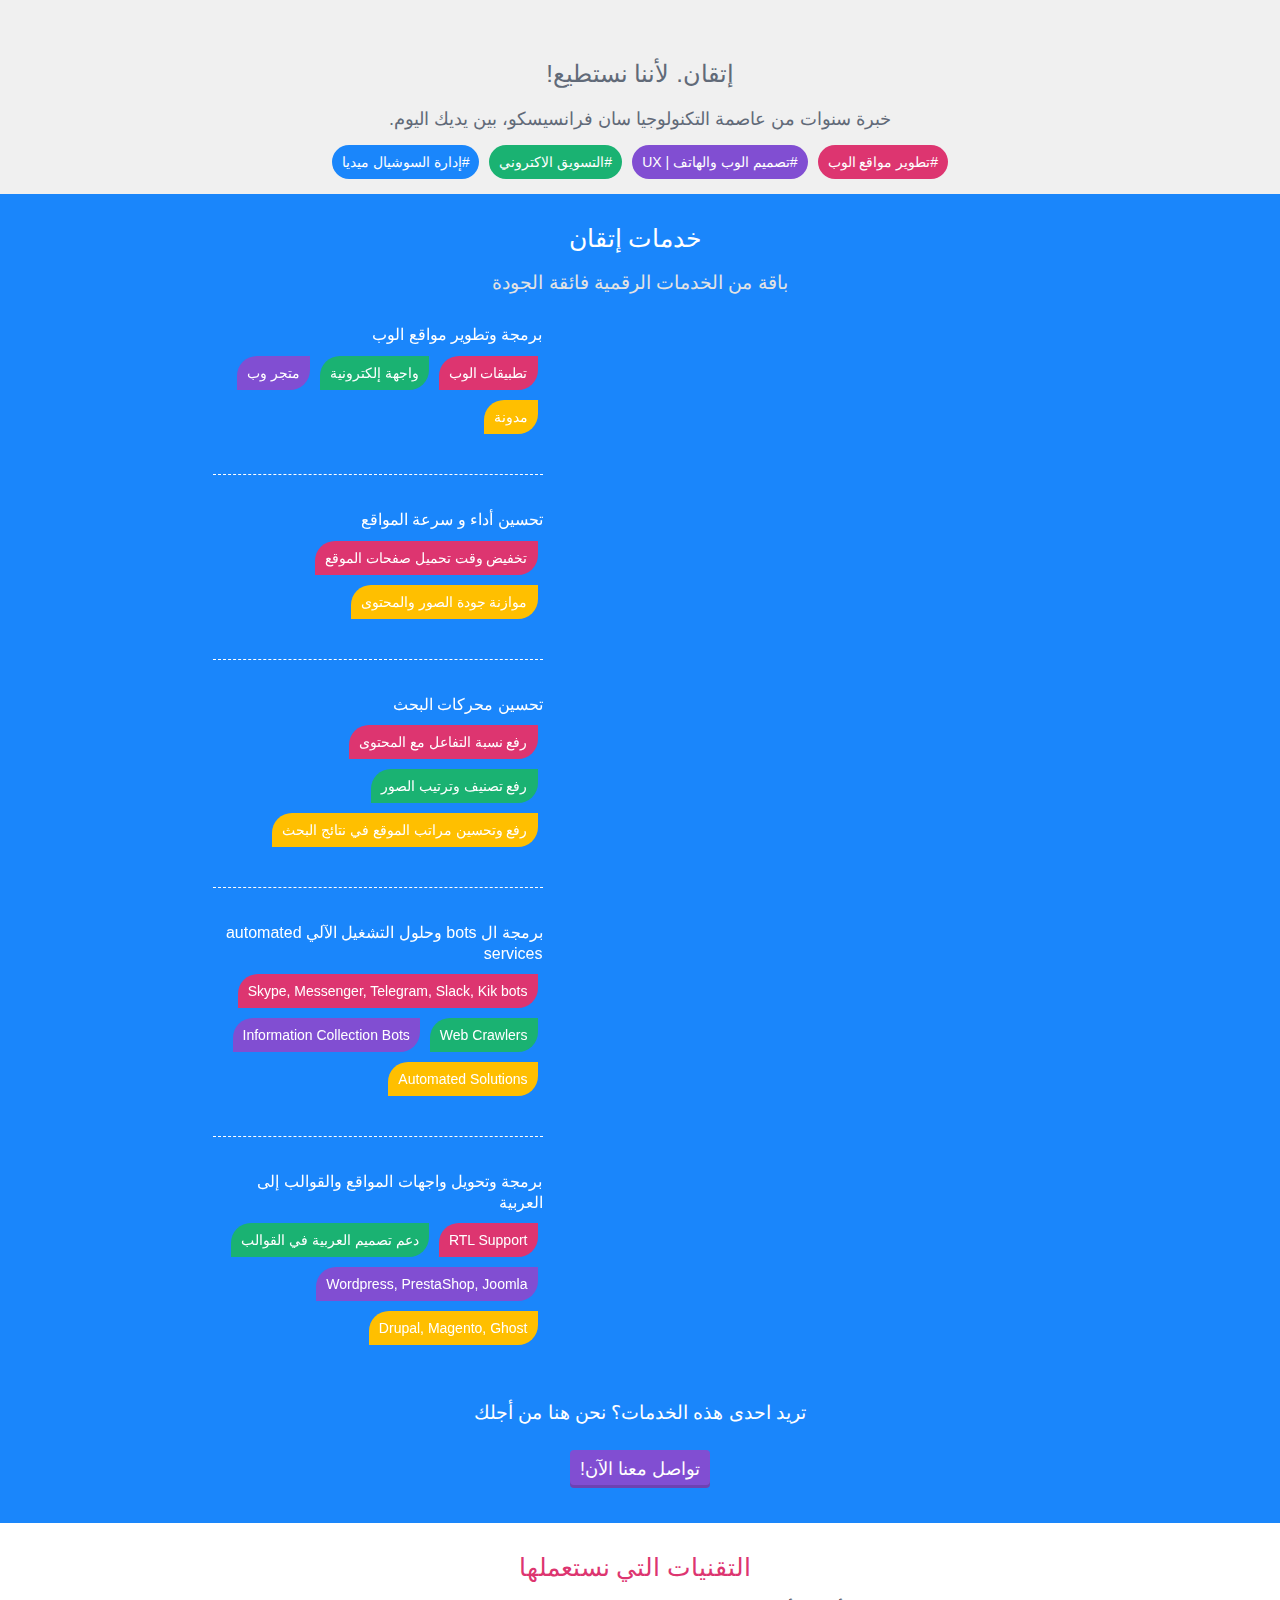
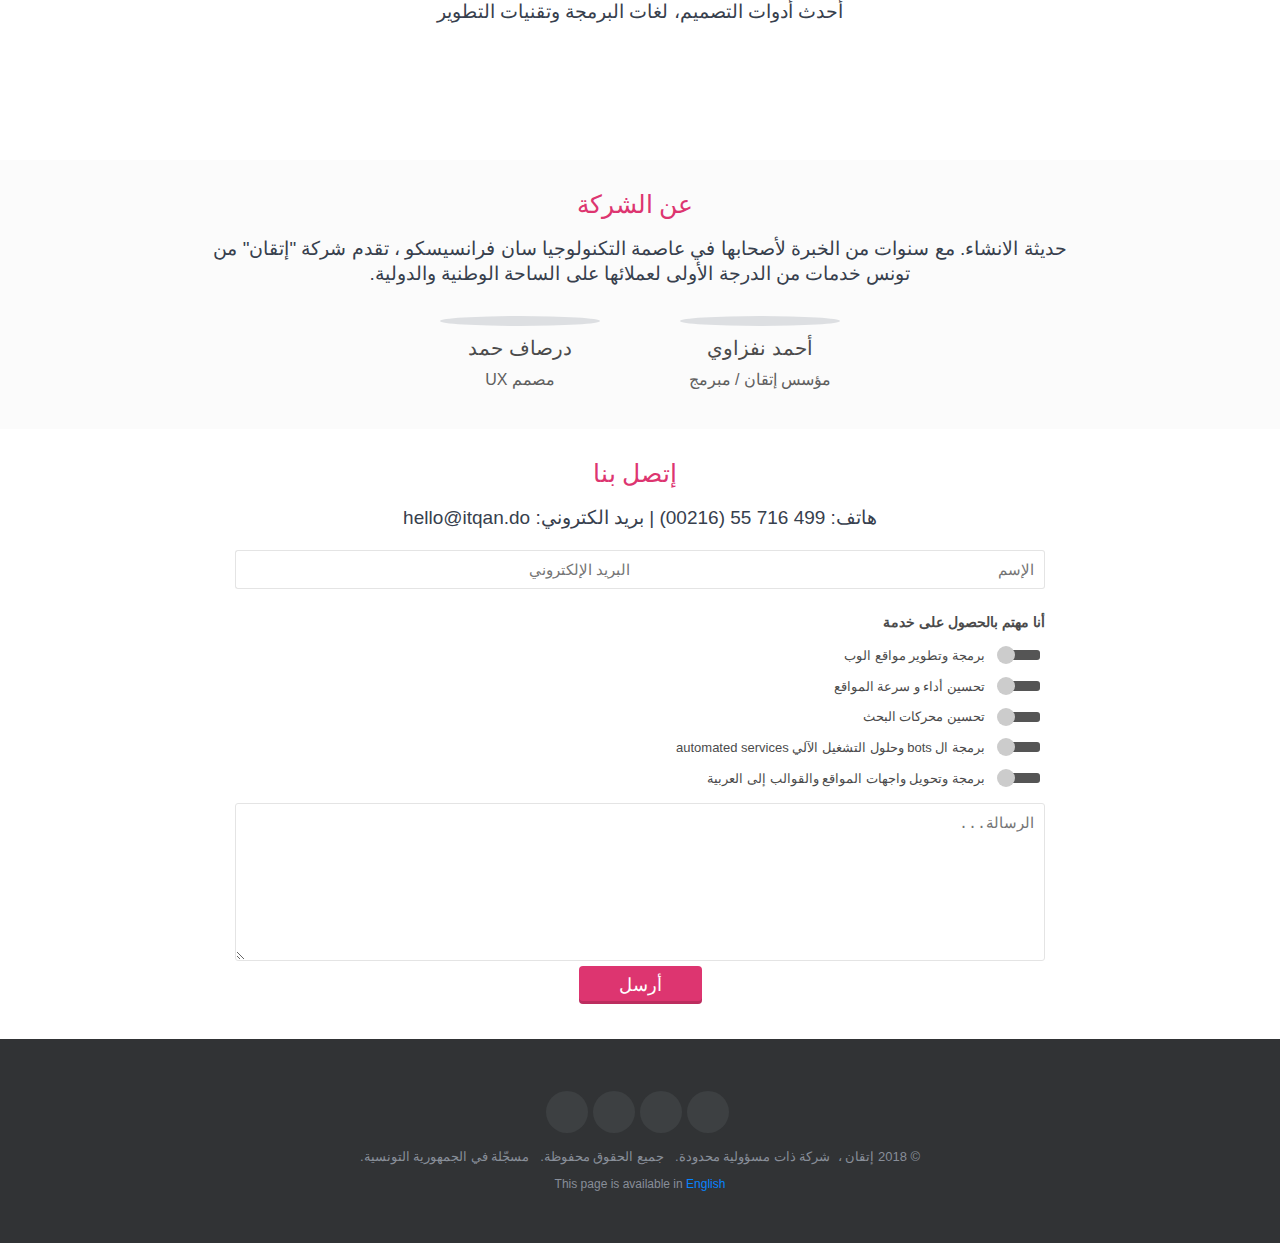
==== commit e47e9294: "Contact section enhancements" ====
--- a/archives/index.html
+++ b/archives/index.html
@@ -1 +1 @@
-<!DOCTYPE HTML><html dir="rtl" lang="ar"><head><title>إتقان. لأننا نستطيع!</title><meta name="viewport" content="width=device-width,initial-scale=1,maximum-scale=1"><meta property="og:type" content="website"><meta property="og:title" content="إتقان. لأننا نستطيع!"><meta property="og:url" content="http://itqan.do/archives/index.html"><meta property="og:site_name" content="إتقان. لأننا نستطيع!"><meta property="og:locale" content="default"><meta name="twitter:card" content="summary"><meta name="twitter:title" content="إتقان. لأننا نستطيع!"><meta charset="utf-8"><meta name="viewport" content="width=device-width,initial-scale=1,user-scalable=no"><link rel="stylesheet" href="/css/main.css"><link rel="stylesheet" href="/css/normalize.css"><link rel="stylesheet" href="https://use.fontawesome.com/releases/v5.1.1/css/all.css" integrity="sha384-O8whS3fhG2OnA5Kas0Y9l3cfpmYjapjI0E4theH4iuMD+pLhbf6JI0jIMfYcK3yZ" crossorigin="anonymous"></head></html><body><div id="header"><div class="wrapper"><div class="logo"><img src="css/assets/logo400.png" alt=""></div><div class="title">إتقان. لأننا نستطيع!</div><div class="subtitle">خبرة سنوات من عاصمة التكنولوجيا سان فرانسيسكو، بين يديك اليوم.</div><div class="tags"><div class="tag red">#تطوير مواقع الوب</div><div class="tag purple">#تصميم الوب والهاتف | UX</div><div class="tag green">#التسويق الاكتروني</div><div class="tag blue">#إدارة السوشيال ميديا</div></div></div><img class="hero-img" src="css/assets/header.jpg" alt=""></div><div class="section blue"><div class="wrapper"><div class="title text-white"><i class="text-white fas fa-concierge-bell"></i> <span>خدمات إتقان</span></div><div class="subtitle"><span class="text-lightgray">باقة من الخدمات الرقمية فائقة الجودة</span></div><div class="body"><div class="col-group"><div class="startcol"><img src="css/assets/dynamic-website.png" alt=""></div><div class="endcol"><div class="service wobble-horizontal"><div class="subtitle text-white"><i class="text-white fas fa-check-circle"></i> <span>برمجة وتطوير مواقع الوب</span></div><div class="btn-group"><div href="#" class="tag-xl red">تطبيقات الوب</div><div href="#" class="tag-xl green">واجهة إلكترونية</div><div href="#" class="tag-xl purple">متجر وب</div><div href="#" class="tag-xl yellow">مدونة</div></div></div><div class="service wobble-horizontal"><div class="subtitle text-white"><i class="text-white fas fa-check-circle"></i> <span>تحسين أداء و سرعة المواقع</span></div><div class="btn-group"><div href="#" class="tag-xl red">تخفيض وقت تحميل صفحات الموقع</div><div href="#" class="tag-xl yellow">موازنة جودة الصور والمحتوى</div></div></div><div class="service wobble-horizontal"><div class="subtitle text-white"><i class="text-white fas fa-check-circle"></i> <span>تحسين محركات البحث</span></div><div class="btn-group"><div href="#" class="tag-xl red">رفع نسبة التفاعل مع المحتوى</div><div href="#" class="tag-xl green">رفع تصنيف وترتيب الصور</div><div href="#" class="tag-xl yellow">رفع وتحسين مراتب الموقع في نتائج البحث</div></div></div><div class="service wobble-horizontal"><div class="subtitle text-white"><i class="text-white fas fa-check-circle"></i> <span>برمجة ال bots وحلول التشغيل الآلي automated services</span></div><div class="btn-group"><div href="#" class="tag-xl red">Skype, Messenger, Telegram, Slack, Kik bots</div><div href="#" class="tag-xl green">Web Crawlers</div><div href="#" class="tag-xl purple">Information Collection Bots</div><div href="#" class="tag-xl yellow">Automated Solutions</div></div></div><div class="service wobble-horizontal"><div class="subtitle text-white"><i class="text-white fas fa-check-circle"></i> <span>برمجة وتحويل واجهات المواقع والقوالب إلى العربية</span></div><div class="btn-group"><div href="#" class="tag-xl red">RTL Support</div><div href="#" class="tag-xl green">دعم تصميم العربية في القوالب</div><div href="#" class="tag-xl purple">Wordpress, PrestaShop, Joomla</div><div href="#" class="tag-xl yellow">Drupal, Magento, Ghost</div></div></div></div></div><div class="action-group"><div class="subtitle text-white">تريد احدى هذه الخدمات؟ نحن هنا من أجلك</div><a href="#" class="button purple wobble-horizontal">تواصل معنا الآن!</a></div></div></div></div><div class="section"><div class="wrapper"><div class="title"><i class="fas fa-wrench"></i> <span>التقنيات التي نستعملها</span></div><div class="subtitle"><span>أحدث أدوات التصميم، لغات البرمجة وتقنيات التطوير</span></div><div class="body"><div class="techitem"><img src="css/assets/logos/gatsby.svg" width="auto" height="60px" alt=""></div><div class="techitem"><img src="css/assets/logos/webpack.svg" width="auto" height="60px" alt=""></div><div class="techitem"><img src="css/assets/logos/botpress.svg" width="auto" height="60px" alt=""></div><div class="techitem"><img src="css/assets/logos/puppeteer.svg" width="auto" height="60px" alt=""></div><div class="techitem"><img src="css/assets/logos/npmjs.svg" width="auto" height="60px" alt=""></div><div class="techitem"><img src="css/assets/logos/docker.svg" width="auto" height="60px" alt=""></div><div class="techitem"><img src="css/assets/logos/electronjs.svg" width="auto" height="60px" alt=""></div><div class="techitem"><img src="css/assets/logos/matterwiki.svg" width="auto" height="60px" alt=""></div><div class="techitem"><img src="css/assets/logos/hygen.svg" width="auto" height="60px" alt=""></div><div class="techitem"><img src="css/assets/logos/eslint.svg" width="auto" height="60px" alt=""></div><div class="techitem"><img src="css/assets/logos/nodejs.svg" width="auto" height="60px" alt=""></div><div class="techitem"><img src="css/assets/logos/atui.svg" width="auto" height="60px" alt=""></div><div class="techitem"><img src="css/assets/logos/uikit.svg" width="auto" height="60px" alt=""></div><div class="techitem"><img src="css/assets/logos/ffdev.svg" width="auto" height="60px" alt=""></div></div></div></div><div class="section gray"><div class="wrapper"><div class="title"><i class="fas fa-building"></i> <span>عن الشركة</span></div><div class="subtitle"><span>حديثة الانشاء. مع سنوات من الخبرة لأصحابها في عاصمة التكنولوجيا سان فرانسيسكو ، تقدم شركة "إتقان" من تونس خدمات من الدرجة الأولى لعملائها على الساحة الوطنية والدولية.</span></div><div class="body"><div class="profiles"><div class="profile"><img src="css/assets/ahmed_nefzaoui.jpg" alt="" class="picture"><div class="name">أحمد نفزاوي</div><div class="job"><span>مؤسس إتقان</span> <span>/</span> <span>مبرمج</span></div></div><div class="profile"><img src="css/assets/dorsaf_hamad.jpg" alt="" class="picture"><div class="name">درصاف حمد</div><div class="job"><span>مصمم UX</span></div></div></div></div></div></div><div class="section"><div class="wrapper"><div class="title"><i class="fas fa-at"></i> <span>إتصل بنا</span></div><div class="subtitle">هاتف: <span class="forceltr">(00216) 55 716 499</span> | بريد الكتروني: hello@itqan.do</div><div class="body"><form method="POST" netlify><div class="halfcol-group"><div class="halfcol"><input required class="fsc text-input" type="text" name="name" placeholder="الإسم"></div><div class="halfcol"><input required class="lsc text-input" type="email" name="email" placeholder="البريد الإلكتروني"></div><div class="checkbox-choice-holder"><div class="checkbox-title">أنا مهتم بالحصول على</div><div class="whole-checkbox"><div class="checkbox-choice"><input type="checkbox" id="webdev" name="webdev"> <label for="webdev"></label></div><div class="checkbox-text">برمجة وتطوير مواقع الوب</div></div><div class="whole-checkbox"><div class="checkbox-choice"><input type="checkbox" id="webperf" name="webperf"> <label for="webperf"></label></div><div class="checkbox-text">تحسين أداء و سرعة المواقع</div></div><div class="whole-checkbox"><div class="checkbox-choice"><input type="checkbox" id="webseo" name="webseo"> <label for="webseo"></label></div><div class="checkbox-text">تحسين محركات البحث</div></div><div class="whole-checkbox"><div class="checkbox-choice"><input type="checkbox" id="botsautomation" name="botsautomation"> <label for="botsautomation"></label></div><div class="checkbox-text">برمجة ال bots وحلول التشغيل الآلي automated services</div></div><div class="whole-checkbox"><div class="checkbox-choice"><input type="checkbox" id="rtl" name="rtl"> <label for="rtl"></label></div><div class="checkbox-text">برمجة وتحويل واجهات المواقع والقوالب إلى العربية</div></div></div><div class="text-area-holder"><textarea required class="text-area" name="message" rows="8" cols="80" placeholder="الرسالة..."></textarea></div><div><input type="submit" class="button red wide wobble-horizontal" value="أرسل"></div></div></form></div></div></div><div class="section darkgray"><div class="wrapper"><div class="footer"><div class="sociallinks"><div class="footer-social"><ul><li><a href="https://www.linkedin.com/company/itqan-do" target="_blank" class="social-linkedin"><i class="fab fa-linkedin-in"></i></a></li><li><a href="https://twitter.com/itqando" target="_blank" class="social-twitter"><i class="fab fa-twitter"></i></a></li><li><a href="https://www.facebook.com/itqan.do" target="_blank" class="social-facebook"><i class="fab fa-facebook"></i></a></li><li><a href="https://www.instagram.com/itqando" target="_blank" class="social-facebook"><i class="fab fa-instagram"></i></a></li></ul></div></div><p class="copyright"><span>© 2018</span> <span>إتقان</span> <span>،&nbsp;</span> <span>شركة ذات مسؤولية محدودة.</span> <span>&nbsp;</span> <span>جميع الحقوق محفوظة.</span> <span>&nbsp;</span> <span>مسجّلة في الجمهورية التونسية.</span></p><p class="lang">This page is available in <a href="https://en.itqan.do/">English</a></p><p></p></div></div></div></body>+<!DOCTYPE HTML><html dir="rtl" lang="ar"><head><title>إتقان. لأننا نستطيع!</title><meta name="viewport" content="width=device-width,initial-scale=1,maximum-scale=1"><meta property="og:type" content="website"><meta property="og:title" content="إتقان. لأننا نستطيع!"><meta property="og:url" content="http://itqan.do/archives/index.html"><meta property="og:site_name" content="إتقان. لأننا نستطيع!"><meta property="og:locale" content="default"><meta name="twitter:card" content="summary"><meta name="twitter:title" content="إتقان. لأننا نستطيع!"><meta charset="utf-8"><meta name="viewport" content="width=device-width,initial-scale=1,user-scalable=no"><link rel="stylesheet" href="/css/main.css"><link rel="stylesheet" href="/css/normalize.css"><link rel="stylesheet" href="https://use.fontawesome.com/releases/v5.1.1/css/all.css" integrity="sha384-O8whS3fhG2OnA5Kas0Y9l3cfpmYjapjI0E4theH4iuMD+pLhbf6JI0jIMfYcK3yZ" crossorigin="anonymous"></head></html><body><div id="header"><div class="wrapper"><div class="logo"><img src="css/assets/logo400.png" alt=""></div><div class="title">إتقان. لأننا نستطيع!</div><div class="subtitle">خبرة سنوات من عاصمة التكنولوجيا سان فرانسيسكو، بين يديك اليوم.</div><div class="tags"><div class="tag red">#تطوير مواقع الوب</div><div class="tag purple">#تصميم الوب والهاتف | UX</div><div class="tag green">#التسويق الاكتروني</div><div class="tag blue">#إدارة السوشيال ميديا</div></div></div><img class="hero-img" src="css/assets/header.jpg" alt=""></div><div class="section blue"><div class="wrapper"><div class="title text-white"><i class="text-white fas fa-concierge-bell"></i> <span>خدمات إتقان</span></div><div class="subtitle"><span class="text-lightgray">باقة من الخدمات الرقمية فائقة الجودة</span></div><div class="body"><div class="col-group"><div class="startcol"><img src="css/assets/dynamic-website.png" alt=""></div><div class="endcol"><div class="service wobble-horizontal"><div class="subtitle text-white"><i class="text-white fas fa-check-circle"></i> <span>برمجة وتطوير مواقع الوب</span></div><div class="btn-group"><div href="#" class="tag-xl red">تطبيقات الوب</div><div href="#" class="tag-xl green">واجهة إلكترونية</div><div href="#" class="tag-xl purple">متجر وب</div><div href="#" class="tag-xl yellow">مدونة</div></div></div><div class="service wobble-horizontal"><div class="subtitle text-white"><i class="text-white fas fa-check-circle"></i> <span>تحسين أداء و سرعة المواقع</span></div><div class="btn-group"><div href="#" class="tag-xl red">تخفيض وقت تحميل صفحات الموقع</div><div href="#" class="tag-xl yellow">موازنة جودة الصور والمحتوى</div></div></div><div class="service wobble-horizontal"><div class="subtitle text-white"><i class="text-white fas fa-check-circle"></i> <span>تحسين محركات البحث</span></div><div class="btn-group"><div href="#" class="tag-xl red">رفع نسبة التفاعل مع المحتوى</div><div href="#" class="tag-xl green">رفع تصنيف وترتيب الصور</div><div href="#" class="tag-xl yellow">رفع وتحسين مراتب الموقع في نتائج البحث</div></div></div><div class="service wobble-horizontal"><div class="subtitle text-white"><i class="text-white fas fa-check-circle"></i> <span>برمجة ال bots وحلول التشغيل الآلي automated services</span></div><div class="btn-group"><div href="#" class="tag-xl red">Skype, Messenger, Telegram, Slack, Kik bots</div><div href="#" class="tag-xl green">Web Crawlers</div><div href="#" class="tag-xl purple">Information Collection Bots</div><div href="#" class="tag-xl yellow">Automated Solutions</div></div></div><div class="service wobble-horizontal"><div class="subtitle text-white"><i class="text-white fas fa-check-circle"></i> <span>برمجة وتحويل واجهات المواقع والقوالب إلى العربية</span></div><div class="btn-group"><div href="#" class="tag-xl red">RTL Support</div><div href="#" class="tag-xl green">دعم تصميم العربية في القوالب</div><div href="#" class="tag-xl purple">Wordpress, PrestaShop, Joomla</div><div href="#" class="tag-xl yellow">Drupal, Magento, Ghost</div></div></div></div></div><div class="action-group"><div class="subtitle text-white">تريد احدى هذه الخدمات؟ نحن هنا من أجلك</div><a href="#" class="button purple wobble-horizontal">تواصل معنا الآن!</a></div></div></div></div><div class="section"><div class="wrapper"><div class="title"><i class="fas fa-wrench"></i> <span>التقنيات التي نستعملها</span></div><div class="subtitle"><span>أحدث أدوات التصميم، لغات البرمجة وتقنيات التطوير</span></div><div class="body"><div class="techitem"><img src="css/assets/logos/gatsby.svg" width="auto" height="60px" alt=""></div><div class="techitem"><img src="css/assets/logos/webpack.svg" width="auto" height="60px" alt=""></div><div class="techitem"><img src="css/assets/logos/botpress.svg" width="auto" height="60px" alt=""></div><div class="techitem"><img src="css/assets/logos/puppeteer.svg" width="auto" height="60px" alt=""></div><div class="techitem"><img src="css/assets/logos/npmjs.svg" width="auto" height="60px" alt=""></div><div class="techitem"><img src="css/assets/logos/docker.svg" width="auto" height="60px" alt=""></div><div class="techitem"><img src="css/assets/logos/electronjs.svg" width="auto" height="60px" alt=""></div><div class="techitem"><img src="css/assets/logos/matterwiki.svg" width="auto" height="60px" alt=""></div><div class="techitem"><img src="css/assets/logos/hygen.svg" width="auto" height="60px" alt=""></div><div class="techitem"><img src="css/assets/logos/eslint.svg" width="auto" height="60px" alt=""></div><div class="techitem"><img src="css/assets/logos/nodejs.svg" width="auto" height="60px" alt=""></div><div class="techitem"><img src="css/assets/logos/atui.svg" width="auto" height="60px" alt=""></div><div class="techitem"><img src="css/assets/logos/uikit.svg" width="auto" height="60px" alt=""></div><div class="techitem"><img src="css/assets/logos/ffdev.svg" width="auto" height="60px" alt=""></div></div></div></div><div class="section gray"><div class="wrapper"><div class="title"><i class="fas fa-building"></i> <span>عن الشركة</span></div><div class="subtitle"><span>حديثة الانشاء. مع سنوات من الخبرة لأصحابها في عاصمة التكنولوجيا سان فرانسيسكو ، تقدم شركة "إتقان" من تونس خدمات من الدرجة الأولى لعملائها على الساحة الوطنية والدولية.</span></div><div class="body"><div class="profiles"><div class="profile"><img src="css/assets/ahmed_nefzaoui.jpg" alt="" class="picture"><div class="name">أحمد نفزاوي</div><div class="job"><span>مؤسس إتقان</span> <span>/</span> <span>مبرمج</span></div></div><div class="profile"><img src="css/assets/dorsaf_hamad.jpg" alt="" class="picture"><div class="name">درصاف حمد</div><div class="job"><span>مصمم UX</span></div></div></div></div></div></div><div class="section"><div class="wrapper"><div class="title"><i class="fas fa-at"></i> <span>إتصل بنا</span></div><div class="subtitle">هاتف: <span class="forceltr">(00216) 55 716 499</span> | بريد الكتروني: hello@itqan.do</div><div class="body"><form method="POST" netlify name="index-contact-arabic"><div class="halfcol-group"><div class="halfcol"><input required class="fsc text-input" type="text" name="name" placeholder="الإسم"></div><div class="halfcol"><input required class="lsc text-input" type="email" name="email" placeholder="البريد الإلكتروني"></div><div class="checkbox-choice-holder"><div class="checkbox-title">أنا مهتم بالحصول على خدمة</div><div class="whole-checkbox"><div class="checkbox-choice"><input type="checkbox" id="webdev" name="webdev" value="webdev"> <label for="webdev"></label></div><div class="checkbox-text">برمجة وتطوير مواقع الوب</div></div><div class="whole-checkbox"><div class="checkbox-choice"><input type="checkbox" id="webperf" name="webperf" value="webperf"> <label for="webperf"></label></div><div class="checkbox-text">تحسين أداء و سرعة المواقع</div></div><div class="whole-checkbox"><div class="checkbox-choice"><input type="checkbox" id="webseo" name="webseo" value="webseo"> <label for="webseo"></label></div><div class="checkbox-text">تحسين محركات البحث</div></div><div class="whole-checkbox"><div class="checkbox-choice"><input type="checkbox" id="botsautomation" name="botsautomation" value="botsautomation"> <label for="botsautomation"></label></div><div class="checkbox-text">برمجة ال bots وحلول التشغيل الآلي automated services</div></div><div class="whole-checkbox"><div class="checkbox-choice"><input type="checkbox" id="rtl" name="rtl" value="rtl"> <label for="rtl"></label></div><div class="checkbox-text">برمجة وتحويل واجهات المواقع والقوالب إلى العربية</div></div></div><div class="text-area-holder"><textarea required class="text-area" name="message" rows="8" cols="80" placeholder="الرسالة..."></textarea></div><div><input type="submit" class="button red wide wobble-horizontal" value="أرسل"></div></div></form></div></div></div><div class="section darkgray"><div class="wrapper"><div class="footer"><div class="sociallinks"><div class="footer-social"><ul><li><a href="https://www.linkedin.com/company/itqan-do" target="_blank" class="social-linkedin"><i class="fab fa-linkedin-in"></i></a></li><li><a href="https://twitter.com/itqando" target="_blank" class="social-twitter"><i class="fab fa-twitter"></i></a></li><li><a href="https://www.facebook.com/itqan.do" target="_blank" class="social-facebook"><i class="fab fa-facebook"></i></a></li><li><a href="https://www.instagram.com/itqando" target="_blank" class="social-facebook"><i class="fab fa-instagram"></i></a></li></ul></div></div><p class="copyright"><span>© 2018</span> <span>إتقان</span> <span>،&nbsp;</span> <span>شركة ذات مسؤولية محدودة.</span> <span>&nbsp;</span> <span>جميع الحقوق محفوظة.</span> <span>&nbsp;</span> <span>مسجّلة في الجمهورية التونسية.</span></p><p class="lang">This page is available in <a href="https://en.itqan.do/">English</a></p><p></p></div></div></div></body>--- a/css/main.css
+++ b/css/main.css
@@ -1 +1 @@
-@font-face{font-family:SwissraLight;src:url(assets/fonts/swissra/SwissraLight.eot);src:url(assets/fonts/swissra/SwissraLight.eot) format('embedded-opentype'),url(assets/fonts/swissra/SwissraLight.woff2) format('woff2'),url(assets/fonts/swissra/SwissraLight.woff) format('woff'),url(assets/fonts/swissra/SwissraLight.ttf) format('truetype'),url(assets/fonts/swissra/SwissraLight.svg#SwissraLight) format('svg')}@font-face{font-family:SwissraNormal;src:url(assets/fonts/swissra/SwissraNormal.eot);src:url(assets/fonts/swissra/SwissraNormal.eot) format('embedded-opentype'),url(assets/fonts/swissra/SwissraNormal.woff2) format('woff2'),url(assets/fonts/swissra/SwissraNormal.woff) format('woff'),url(assets/fonts/swissra/SwissraNormal.ttf) format('truetype'),url(assets/fonts/swissra/SwissraNormal.svg#SwissraNormal) format('svg')}@font-face{font-family:SwissraMedium;src:url(assets/fonts/swissra/SwissraMedium.eot);src:url(assets/fonts/swissra/SwissraMedium.eot) format('embedded-opentype'),url(assets/fonts/swissra/SwissraMedium.woff2) format('woff2'),url(assets/fonts/swissra/SwissraMedium.woff) format('woff'),url(assets/fonts/swissra/SwissraMedium.ttf) format('truetype'),url(assets/fonts/swissra/SwissraMedium.svg#SwissraMedium) format('svg')}@font-face{font-family:STREGULAR;src:url(assets/fonts/STC-Regular.eot);src:local('?'),url(assets/fonts/STC-Regular.woff) format('woff'),url(assets/fonts/STC-Regular.ttf) format('truetype'),url(assets/fonts/STC-Regular.svg) format('svg');font-weight:400;font-style:normal}@-webkit-keyframes wobble-horizontal{16.65%{-webkit-transform:translateX(8px);transform:translateX(8px)}33.3%{-webkit-transform:translateX(-6px);transform:translateX(-6px)}49.95%{-webkit-transform:translateX(4px);transform:translateX(4px)}66.6%{-webkit-transform:translateX(-2px);transform:translateX(-2px)}83.25%{-webkit-transform:translateX(1px);transform:translateX(1px)}100%{-webkit-transform:translateX(0);transform:translateX(0)}}.wobble-horizontal{display:inline-block;-webkit-transform:translateZ(0);-moz-transform:translateZ(0);transform:translateZ(0);-webkit-box-shadow:0 0 1px transparent;-moz-box-shadow:0 0 1px transparent;box-shadow:0 0 1px transparent}.wobble-horizontal:active,.wobble-horizontal:focus,.wobble-horizontal:hover{-webkit-animation-name:wobble-horizontal;-moz-animation-name:wobble-horizontal;-o-animation-name:wobble-horizontal;animation-name:wobble-horizontal;-webkit-animation-duration:1s;-moz-animation-duration:1s;-o-animation-duration:1s;animation-duration:1s;-webkit-animation-timing-function:ease-in-out;-moz-animation-timing-function:ease-in-out;-o-animation-timing-function:ease-in-out;animation-timing-function:ease-in-out;-webkit-animation-iteration-count:1;-moz-animation-iteration-count:1;-o-animation-iteration-count:1;animation-iteration-count:1}*{-webkit-box-sizing:border-box;-moz-box-sizing:border-box;box-sizing:border-box}body,html{margin:0;padding:0;font-size:12px;font-family:SwissraNormal,-apple-system,BlinkMacSystemFont,"Segoe UI",Helvetica,Arial,sans-serif,"Apple Color Emoji","Segoe UI Emoji","Segoe UI Symbol"}a{text-decoration:none;color:#0783ff}.dark{color:#0d70db}.wrapper{width:900px;margin:0 auto}.forceltr{direction:ltr;text-align:left;display:inline-block}.forcertl{direction:rtl;text-align:right;display:inline-block}.red{background-color:#dd3570}.green{background-color:#1ab272}.blue{background-color:#1a86fb}.purple{background-color:#814ed2}.gray{background-color:#fbfbfb}.yellow{background-color:#ffbf00}.darkgray{background-color:#313335}.text-lightgray{color:#e3e3e3!important}.text-white{color:#fff!important}.tag{line-height:14px;padding:10px 10px;font-size:14px;-webkit-border-radius:20px;-moz-border-radius:20px;border-radius:20px;display:inline-block;color:#fff;margin:5px}.tag-xl{line-height:14px;padding:10px 10px;font-size:14px;-webkit-border-radius:20px 0 20px 0;-moz-border-radius:20px 0 20px 0;border-radius:20px 0 20px 0;display:inline-block;color:#fff;margin:5px}.section{width:100%;height:auto;margin:0 auto;padding:30px 0}.section .title{color:#dd3570;font-size:25px;text-align:center;margin-bottom:17px;font-family:SwissraMedium,-apple-system,BlinkMacSystemFont,"Segoe UI",Helvetica,Arial,sans-serif,"Apple Color Emoji","Segoe UI Emoji","Segoe UI Symbol"}.section .title>i{color:#dd3570;margin-right:5px;font-size:24px}html[dir=rtl] .section .title>i{margin-left:5px}.section .subtitle{color:#37404d;font-size:19px;line-height:25px;text-align:center;margin-bottom:20px}.section .subtitle span{vertical-align:top;height:100%}.section .subtitle i{vertical-align:middle;height:100%}.section .body{font-size:24px;color:#4b4b4b;text-align:center}.startcol{display:inline-block;width:55%;height:auto;vertical-align:top}.startcol>img{width:100%;height:auto;display:block}.endcol{display:inline-block;width:40%;height:auto;vertical-align:top;text-align:left;padding:10px 0 0 30px}html[dir=rtl] .endcol{padding:10px 30px 0 0;text-align:right}.endcol .title{font-weight:700;font-size:20px;color:#37404d;text-align:left}html[dir=rtl] .endcol .title{text-align:right}.endcol .subtitle{font-size:17px;color:#37404d;text-align:left;line-height:20px;margin-bottom:5px}html[dir=rtl] .endcol .subtitle{text-align:right}.singlecol{display:inline-block;width:45%;height:auto;vertical-align:top;text-align:left;padding:10px}html[dir=rtl] .singlecol{text-align:right}.singlecol img{max-width:100%}.button{padding:0 10px;height:38px;line-height:38px;font-size:18px;-webkit-border-radius:4px;-moz-border-radius:4px;border-radius:4px;color:#fff;margin:5px;text-decoration:none;display:inline-block;-webkit-box-shadow:0 -3px 0 rgba(0,0,0,.15) inset;-moz-box-shadow:0 -3px 0 rgba(0,0,0,.15) inset;box-shadow:0 -3px 0 rgba(0,0,0,.15) inset;border:none;cursor:pointer}.button:active{-webkit-box-shadow:none;-moz-box-shadow:none;box-shadow:none}.button.wide{padding-left:40px;padding-right:40px}#header{background-color:#f0f0f0;padding:40px 0 0;text-align:center}#header .logo{width:200px;height:auto;margin:0 auto 20px}#header .logo>img{display:block;width:100%;height:auto}#header .title{font-size:24px;color:#616a78;z-index:6;margin-bottom:20px}#header .subtitle{font-size:18px;color:#616a78;z-index:6;margin-bottom:10px}#header .tags{margin-bottom:10px}#header>.hero-img{width:100%;max-width:1920px;height:auto;display:block}.portforlio-body{margin-top:50px}.col-group{margin-bottom:30px}.service{padding-bottom:35px;margin-bottom:35px;border-bottom:1px dashed #fff}.service:last-child{border-bottom:none;padding-bottom:10px;margin-bottom:10px}.service .subtitle,.service .title{text-align:left;font-size:16px}html[dir=rtl] .service .subtitle,html[dir=rtl] .service .title{text-align:right}.section .body .profiles{padding:10px}.section .body .profiles .profile{display:inline-block;width:160px;height:auto;margin:0 40px;vertical-align:top}.section .body .profiles .profile .picture{width:100%;height:auto;display:block;margin-bottom:10px;border:5px solid #dddfe2;-webkit-border-radius:50%;-moz-border-radius:50%;border-radius:50%}.section .body .profiles .profile .name{font-size:20px;color:#4b4b4b;text-align:center;margin-bottom:10px}.section .body .profiles .profile .job{font-size:16px;color:#5f5f5f;text-align:center}.techitem{padding:5px;text-align:left;display:inline-block;margin:5px;color:#fff}.techitem img{display:block;height:60px;width:auto}.halfcol-group{width:100%;margin:0 auto}.halfcol{width:45%;display:inline-block}.text-input{display:block;padding:10px 10px;font-size:15px;border:1px solid #e4e4e4;width:100%;-webkit-border-radius:3px;-moz-border-radius:3px;border-radius:3px}.captcha-container{margin:10px auto;text-align:center}.fsc{border-right:0;-webkit-border-top-right-radius:0;-moz-border-radius-topright:0;border-top-right-radius:0;-webkit-border-bottom-right-radius:0;-moz-border-radius-bottomright:0;border-bottom-right-radius:0}.lsc{border-left:0;-webkit-border-top-left-radius:0;-moz-border-radius-topleft:0;border-top-left-radius:0;-webkit-border-bottom-left-radius:0;-moz-border-radius-bottomleft:0;border-bottom-left-radius:0}html[dir=rtl] .fsc{border-left:0;border-right:1px solid #e4e4e4;-webkit-border-top-left-radius:0;-moz-border-radius-topleft:0;border-top-left-radius:0;-webkit-border-bottom-left-radius:0;-moz-border-radius-bottomleft:0;border-bottom-left-radius:0;-webkit-border-top-right-radius:3px;-moz-border-radius-topright:3px;border-top-right-radius:3px;-webkit-border-bottom-right-radius:3px;-moz-border-radius-bottomright:3px;border-bottom-right-radius:3px}html[dir=rtl] .lsc{border-left:1px solid #e4e4e4;border-right:0;-webkit-border-top-left-radius:3px;-moz-border-radius-topleft:3px;border-top-left-radius:3px;-webkit-border-bottom-left-radius:3px;-moz-border-radius-bottomleft:3px;border-bottom-left-radius:3px;-webkit-border-top-right-radius:0;-moz-border-radius-topright:0;border-top-right-radius:0;-webkit-border-bottom-right-radius:0;-moz-border-radius-bottomright:0;border-bottom-right-radius:0}.text-input:focus{border-color:#0783ff}.text-area-holder{width:90%;margin:10px auto 0}.text-area{display:block;padding:10px;font-size:15px;border:1px solid #e4e4e4;width:100%;-webkit-border-radius:3px;-moz-border-radius:3px;border-radius:3px}.text-area:focus{border-color:#0783ff}.checkbox-choice-holder{margin:10px auto;width:90%;text-align:left}.checkbox-title{margin:15px 0 10px;font-size:14px;font-weight:700}html[dir=rtl] .checkbox-choice-holder{text-align:right}.checkbox-text{display:inline-block;font-size:13px;vertical-align:middle;margin:0 10px}.checkbox-choice{vertical-align:middle;display:inline-block;width:40px;height:10px;background:#555;margin:10px 5px;position:relative;-webkit-border-radius:3px;-moz-border-radius:3px;border-radius:3px}.checkbox-choice input[type=checkbox]{visibility:hidden}.checkbox-choice label{display:block;width:18px;height:18px;-webkit-border-radius:50%;-moz-border-radius:50%;border-radius:50%;-webkit-transition:all .5s ease;-moz-transition:all .5s ease;-o-transition:all .5s ease;transition:all .5s ease;cursor:pointer;position:absolute;top:-4px;left:-3px;background:#ccc}.checkbox-choice input[type=checkbox]:checked+label{left:27px;background-color:#1ab272}.footer{padding:10px;color:#888e99;font-size:12px;text-align:center}.footer .copyright{font-size:13px}.footer .lang{font-size:12px}.footer-social ul{padding:0}.footer-social ul li{display:inline-block;text-align:center;margin-right:5px}.footer-social ul li a{height:42px;width:42px;display:block;background-color:#3d4042;-webkit-border-radius:50px;-moz-border-radius:50px;border-radius:50px;padding-top:13px}.footer-social ul li a i{color:#fff;font-size:16px}@media only screen and (-webkit-min-device-pixel-ratio:2),only screen and (min--moz-device-pixel-ratio:2),only screen and (-o-min-device-pixel-ratio:2/1),only screen and (min-device-pixel-ratio:2),only screen and (min-resolution:192dpi),only screen and (min-resolution:2dppx){.tag,.tag-xl{padding:10px 10px 6px}.button{padding:3px 10px 0}}@media (max-width:900px){.wrapper{width:100%;margin:0 auto;padding:0 5px}}@media (max-width:500px){.startcol{display:block;width:100%}.endcol{display:block;width:100%;text-align:center}.section .body .profiles .profile{display:inline-block;margin:5px 40px}.service{padding-bottom:15px;margin-bottom:15px}.halfcol{width:100%;display:block;margin:5px auto}.text-area-holder{width:100%}.fsc,.lsc{border-left:1px solid #e4e4e4!important;border-right:1px solid #e4e4e4!important;-webkit-border-radius:3px!important;-moz-border-radius:3px!important;border-radius:3px!important}}+@font-face{font-family:SwissraLight;src:url(assets/fonts/swissra/SwissraLight.eot);src:url(assets/fonts/swissra/SwissraLight.eot) format('embedded-opentype'),url(assets/fonts/swissra/SwissraLight.woff2) format('woff2'),url(assets/fonts/swissra/SwissraLight.woff) format('woff'),url(assets/fonts/swissra/SwissraLight.ttf) format('truetype'),url(assets/fonts/swissra/SwissraLight.svg#SwissraLight) format('svg')}@font-face{font-family:SwissraNormal;src:url(assets/fonts/swissra/SwissraNormal.eot);src:url(assets/fonts/swissra/SwissraNormal.eot) format('embedded-opentype'),url(assets/fonts/swissra/SwissraNormal.woff2) format('woff2'),url(assets/fonts/swissra/SwissraNormal.woff) format('woff'),url(assets/fonts/swissra/SwissraNormal.ttf) format('truetype'),url(assets/fonts/swissra/SwissraNormal.svg#SwissraNormal) format('svg')}@font-face{font-family:SwissraMedium;src:url(assets/fonts/swissra/SwissraMedium.eot);src:url(assets/fonts/swissra/SwissraMedium.eot) format('embedded-opentype'),url(assets/fonts/swissra/SwissraMedium.woff2) format('woff2'),url(assets/fonts/swissra/SwissraMedium.woff) format('woff'),url(assets/fonts/swissra/SwissraMedium.ttf) format('truetype'),url(assets/fonts/swissra/SwissraMedium.svg#SwissraMedium) format('svg')}@font-face{font-family:STREGULAR;src:url(assets/fonts/STC-Regular.eot);src:local('?'),url(assets/fonts/STC-Regular.woff) format('woff'),url(assets/fonts/STC-Regular.ttf) format('truetype'),url(assets/fonts/STC-Regular.svg) format('svg');font-weight:400;font-style:normal}@-webkit-keyframes wobble-horizontal{16.65%{-webkit-transform:translateX(8px);transform:translateX(8px)}33.3%{-webkit-transform:translateX(-6px);transform:translateX(-6px)}49.95%{-webkit-transform:translateX(4px);transform:translateX(4px)}66.6%{-webkit-transform:translateX(-2px);transform:translateX(-2px)}83.25%{-webkit-transform:translateX(1px);transform:translateX(1px)}100%{-webkit-transform:translateX(0);transform:translateX(0)}}.wobble-horizontal{display:inline-block;-webkit-transform:translateZ(0);-moz-transform:translateZ(0);transform:translateZ(0);-webkit-box-shadow:0 0 1px transparent;-moz-box-shadow:0 0 1px transparent;box-shadow:0 0 1px transparent}.wobble-horizontal:active,.wobble-horizontal:focus,.wobble-horizontal:hover{-webkit-animation-name:wobble-horizontal;-moz-animation-name:wobble-horizontal;-o-animation-name:wobble-horizontal;animation-name:wobble-horizontal;-webkit-animation-duration:1s;-moz-animation-duration:1s;-o-animation-duration:1s;animation-duration:1s;-webkit-animation-timing-function:ease-in-out;-moz-animation-timing-function:ease-in-out;-o-animation-timing-function:ease-in-out;animation-timing-function:ease-in-out;-webkit-animation-iteration-count:1;-moz-animation-iteration-count:1;-o-animation-iteration-count:1;animation-iteration-count:1}*{-webkit-box-sizing:border-box;-moz-box-sizing:border-box;box-sizing:border-box}body,html{margin:0;padding:0;font-size:12px;font-family:SwissraNormal,-apple-system,BlinkMacSystemFont,"Segoe UI",Helvetica,Arial,sans-serif,"Apple Color Emoji","Segoe UI Emoji","Segoe UI Symbol"}a{text-decoration:none;color:#0783ff}.dark{color:#0d70db}.wrapper{width:900px;margin:0 auto}.forceltr{direction:ltr;text-align:left;display:inline-block}.forcertl{direction:rtl;text-align:right;display:inline-block}.red{background-color:#dd3570}.green{background-color:#1ab272}.blue{background-color:#1a86fb}.purple{background-color:#814ed2}.gray{background-color:#fbfbfb}.yellow{background-color:#ffbf00}.darkgray{background-color:#313335}.text-lightgray{color:#e3e3e3!important}.text-white{color:#fff!important}.tag{line-height:14px;padding:10px 10px;font-size:14px;-webkit-border-radius:20px;-moz-border-radius:20px;border-radius:20px;display:inline-block;color:#fff;margin:5px}.tag-xl{line-height:14px;padding:10px 10px;font-size:14px;-webkit-border-radius:20px 0 20px 0;-moz-border-radius:20px 0 20px 0;border-radius:20px 0 20px 0;display:inline-block;color:#fff;margin:5px}.section{width:100%;height:auto;margin:0 auto;padding:30px 0}.section .title{color:#dd3570;font-size:25px;text-align:center;margin-bottom:17px;font-family:SwissraMedium,-apple-system,BlinkMacSystemFont,"Segoe UI",Helvetica,Arial,sans-serif,"Apple Color Emoji","Segoe UI Emoji","Segoe UI Symbol"}.section .title>i{color:#dd3570;margin-right:5px;font-size:24px}html[dir=rtl] .section .title>i{margin-left:5px}.section .subtitle{color:#37404d;font-size:19px;line-height:25px;text-align:center;margin-bottom:20px}.section .subtitle span{vertical-align:top;height:100%}.section .subtitle i{vertical-align:middle;height:100%}.section .body{font-size:24px;color:#4b4b4b;text-align:center}.startcol{display:inline-block;width:55%;height:auto;vertical-align:top}.startcol>img{width:100%;height:auto;display:block}.endcol{display:inline-block;width:40%;height:auto;vertical-align:top;text-align:left;padding:10px 0 0 30px}html[dir=rtl] .endcol{padding:10px 30px 0 0;text-align:right}.endcol .title{font-weight:700;font-size:20px;color:#37404d;text-align:left}html[dir=rtl] .endcol .title{text-align:right}.endcol .subtitle{font-size:17px;color:#37404d;text-align:left;line-height:20px;margin-bottom:5px}html[dir=rtl] .endcol .subtitle{text-align:right}.singlecol{display:inline-block;width:45%;height:auto;vertical-align:top;text-align:left;padding:10px}html[dir=rtl] .singlecol{text-align:right}.singlecol img{max-width:100%}.button{padding:0 10px;height:38px;line-height:38px;font-size:18px;-webkit-border-radius:4px;-moz-border-radius:4px;border-radius:4px;color:#fff;margin:5px;text-decoration:none;display:inline-block;-webkit-box-shadow:0 -3px 0 rgba(0,0,0,.15) inset;-moz-box-shadow:0 -3px 0 rgba(0,0,0,.15) inset;box-shadow:0 -3px 0 rgba(0,0,0,.15) inset;border:none;cursor:pointer}.button:active{-webkit-box-shadow:none;-moz-box-shadow:none;box-shadow:none}.button.wide{padding-left:40px;padding-right:40px}#header{background-color:#f0f0f0;padding:40px 0 0;text-align:center}#header .logo{width:200px;height:auto;margin:0 auto 20px}#header .logo>img{display:block;width:100%;height:auto}#header .title{font-size:24px;color:#616a78;z-index:6;margin-bottom:20px}#header .subtitle{font-size:18px;color:#616a78;z-index:6;margin-bottom:10px}#header .tags{margin-bottom:10px}#header>.hero-img{width:100%;max-width:1920px;height:auto;display:block}.portforlio-body{margin-top:50px}.col-group{margin-bottom:30px}.service{padding-bottom:35px;margin-bottom:35px;border-bottom:1px dashed #fff}.service:last-child{border-bottom:none;padding-bottom:10px;margin-bottom:10px}.service .subtitle,.service .title{text-align:left;font-size:16px}html[dir=rtl] .service .subtitle,html[dir=rtl] .service .title{text-align:right}.section .body .profiles{padding:10px}.section .body .profiles .profile{display:inline-block;width:160px;height:auto;margin:0 40px;vertical-align:top}.section .body .profiles .profile .picture{width:100%;height:auto;display:block;margin-bottom:10px;border:5px solid #dddfe2;-webkit-border-radius:50%;-moz-border-radius:50%;border-radius:50%}.section .body .profiles .profile .name{font-size:20px;color:#4b4b4b;text-align:center;margin-bottom:10px}.section .body .profiles .profile .job{font-size:16px;color:#5f5f5f;text-align:center}.techitem{padding:5px;text-align:left;display:inline-block;margin:5px;color:#fff}.techitem img{display:block;height:60px;width:auto}.halfcol-group{width:100%;margin:0 auto}.halfcol{width:45%;display:inline-block}.text-input{display:block;padding:10px 10px;font-size:15px;border:1px solid #e4e4e4;width:100%;-webkit-border-radius:3px;-moz-border-radius:3px;border-radius:3px}.captcha-container{margin:10px auto;text-align:center}.fsc{border-right:0;-webkit-border-top-right-radius:0;-moz-border-radius-topright:0;border-top-right-radius:0;-webkit-border-bottom-right-radius:0;-moz-border-radius-bottomright:0;border-bottom-right-radius:0}.lsc{border-left:0;-webkit-border-top-left-radius:0;-moz-border-radius-topleft:0;border-top-left-radius:0;-webkit-border-bottom-left-radius:0;-moz-border-radius-bottomleft:0;border-bottom-left-radius:0}html[dir=rtl] .fsc{border-left:0;border-right:1px solid #e4e4e4;-webkit-border-top-left-radius:0;-moz-border-radius-topleft:0;border-top-left-radius:0;-webkit-border-bottom-left-radius:0;-moz-border-radius-bottomleft:0;border-bottom-left-radius:0;-webkit-border-top-right-radius:3px;-moz-border-radius-topright:3px;border-top-right-radius:3px;-webkit-border-bottom-right-radius:3px;-moz-border-radius-bottomright:3px;border-bottom-right-radius:3px}html[dir=rtl] .lsc{border-left:1px solid #e4e4e4;border-right:0;-webkit-border-top-left-radius:3px;-moz-border-radius-topleft:3px;border-top-left-radius:3px;-webkit-border-bottom-left-radius:3px;-moz-border-radius-bottomleft:3px;border-bottom-left-radius:3px;-webkit-border-top-right-radius:0;-moz-border-radius-topright:0;border-top-right-radius:0;-webkit-border-bottom-right-radius:0;-moz-border-radius-bottomright:0;border-bottom-right-radius:0}.text-input:focus{border-color:#0783ff}.text-area-holder{width:90%;margin:10px auto 0}.text-area{display:block;padding:10px;font-size:15px;border:1px solid #e4e4e4;width:100%;-webkit-border-radius:3px;-moz-border-radius:3px;border-radius:3px}.text-area:focus{border-color:#0783ff}.checkbox-choice-holder{margin:10px auto;width:90%;text-align:left}.checkbox-title{margin:25px 0 10px;font-size:14px;font-weight:700}html[dir=rtl] .checkbox-choice-holder{text-align:right}.checkbox-text{display:inline-block;font-size:13px;vertical-align:middle;margin:0 10px}.checkbox-choice{vertical-align:middle;display:inline-block;width:40px;height:10px;background:#555;margin:10px 5px;position:relative;-webkit-border-radius:3px;-moz-border-radius:3px;border-radius:3px}.checkbox-choice input[type=checkbox]{visibility:hidden}.checkbox-choice label{display:block;width:18px;height:18px;-webkit-border-radius:50%;-moz-border-radius:50%;border-radius:50%;-webkit-transition:all .5s ease;-moz-transition:all .5s ease;-o-transition:all .5s ease;transition:all .5s ease;cursor:pointer;position:absolute;top:-4px;left:-3px;background:#ccc}.checkbox-choice input[type=checkbox]:checked+label{left:27px;background-color:#1ab272}.footer{padding:10px;color:#888e99;font-size:12px;text-align:center}.footer .copyright{font-size:13px}.footer .lang{font-size:12px}.footer-social ul{padding:0}.footer-social ul li{display:inline-block;text-align:center;margin-right:5px}.footer-social ul li a{height:42px;width:42px;display:block;background-color:#3d4042;-webkit-border-radius:50px;-moz-border-radius:50px;border-radius:50px;padding-top:13px}.footer-social ul li a i{color:#fff;font-size:16px}@media only screen and (-webkit-min-device-pixel-ratio:2),only screen and (min--moz-device-pixel-ratio:2),only screen and (-o-min-device-pixel-ratio:2/1),only screen and (min-device-pixel-ratio:2),only screen and (-webkit-min-device-pixel-ratio:2),only screen and (min-resolution:192dpi),only screen and (min-resolution:2dppx){.tag,.tag-xl{padding:10px 10px 6px}.button{padding:3px 10px 0}}@media (max-width:900px){.wrapper{width:100%;margin:0 auto;padding:0 5px}}@media (max-width:500px){.startcol{display:block;width:100%}.endcol{display:block;width:100%;text-align:center}.section .body .profiles .profile{display:inline-block;margin:5px 40px}.service{padding-bottom:15px;margin-bottom:15px}.halfcol{width:100%;display:block;margin:5px auto}.text-area-holder{width:100%}.fsc,.lsc{border-left:1px solid #e4e4e4!important;border-right:1px solid #e4e4e4!important;-webkit-border-radius:3px!important;-moz-border-radius:3px!important;border-radius:3px!important}}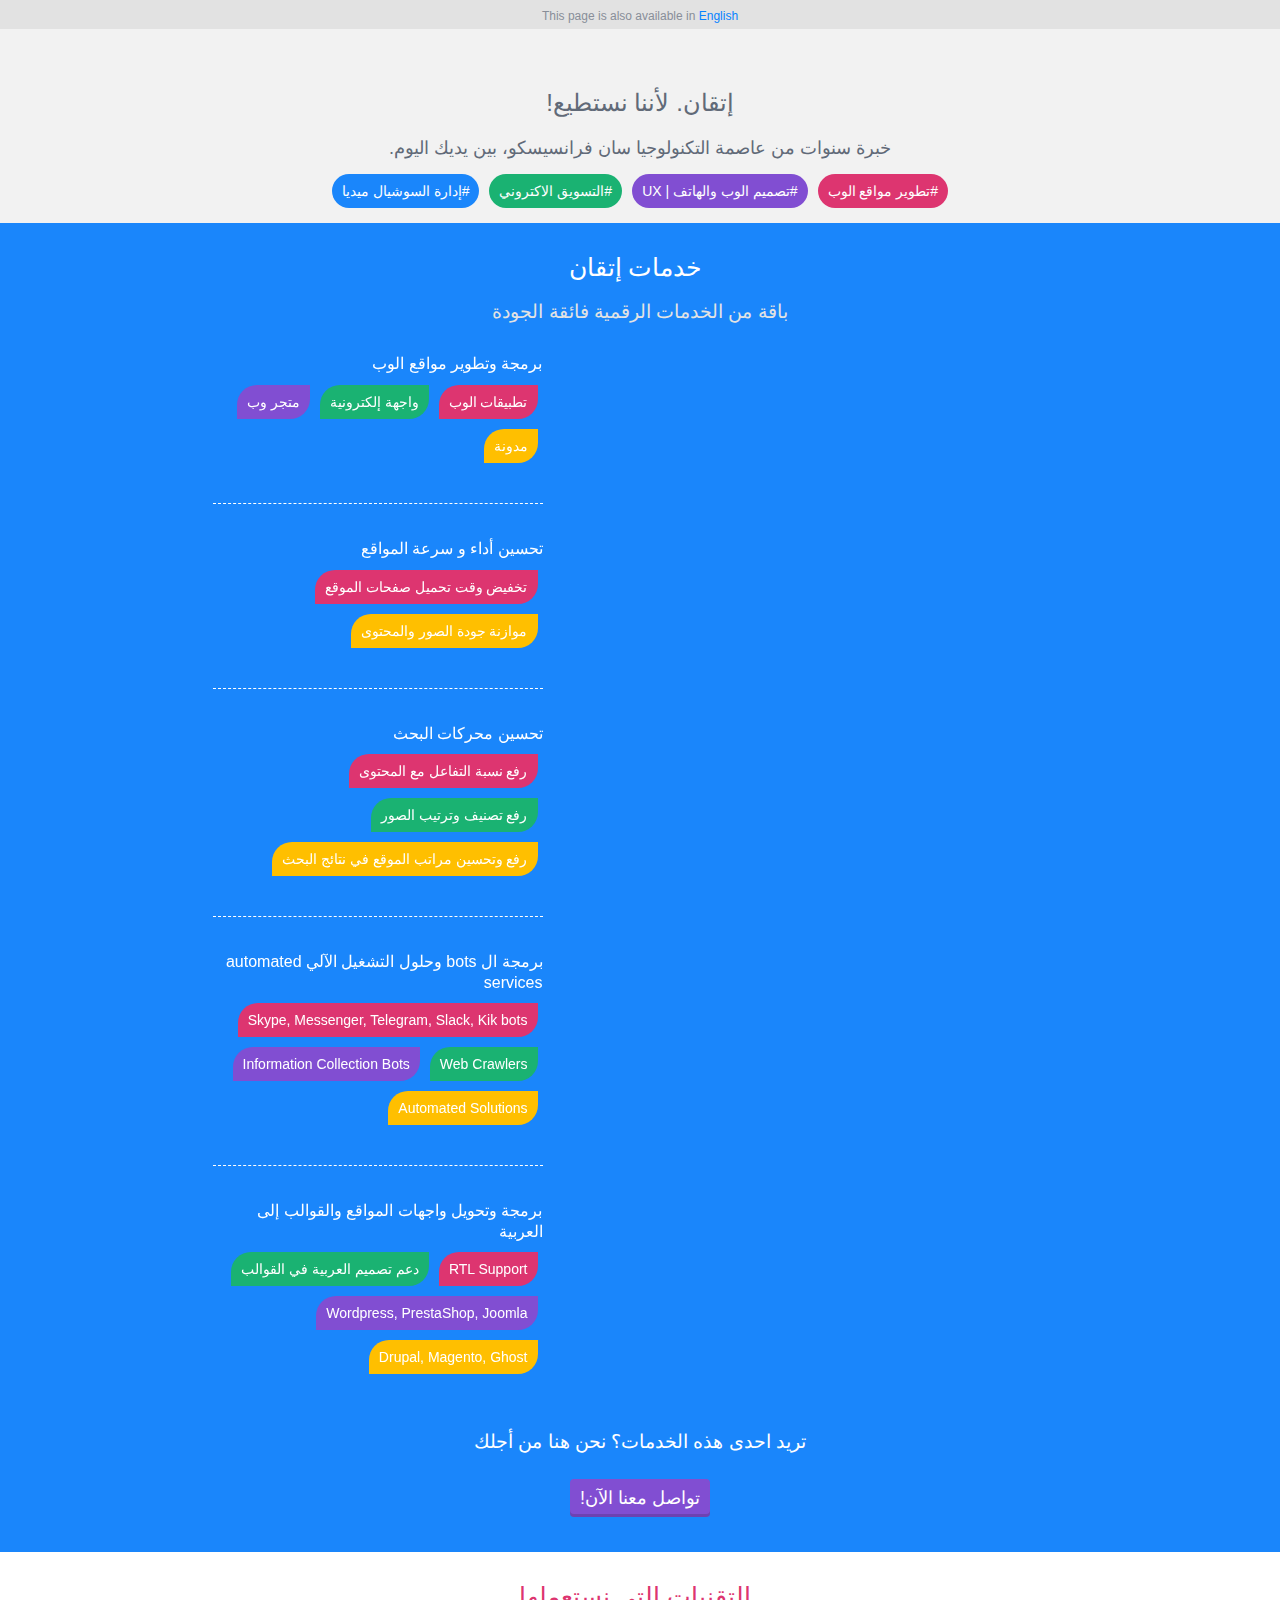
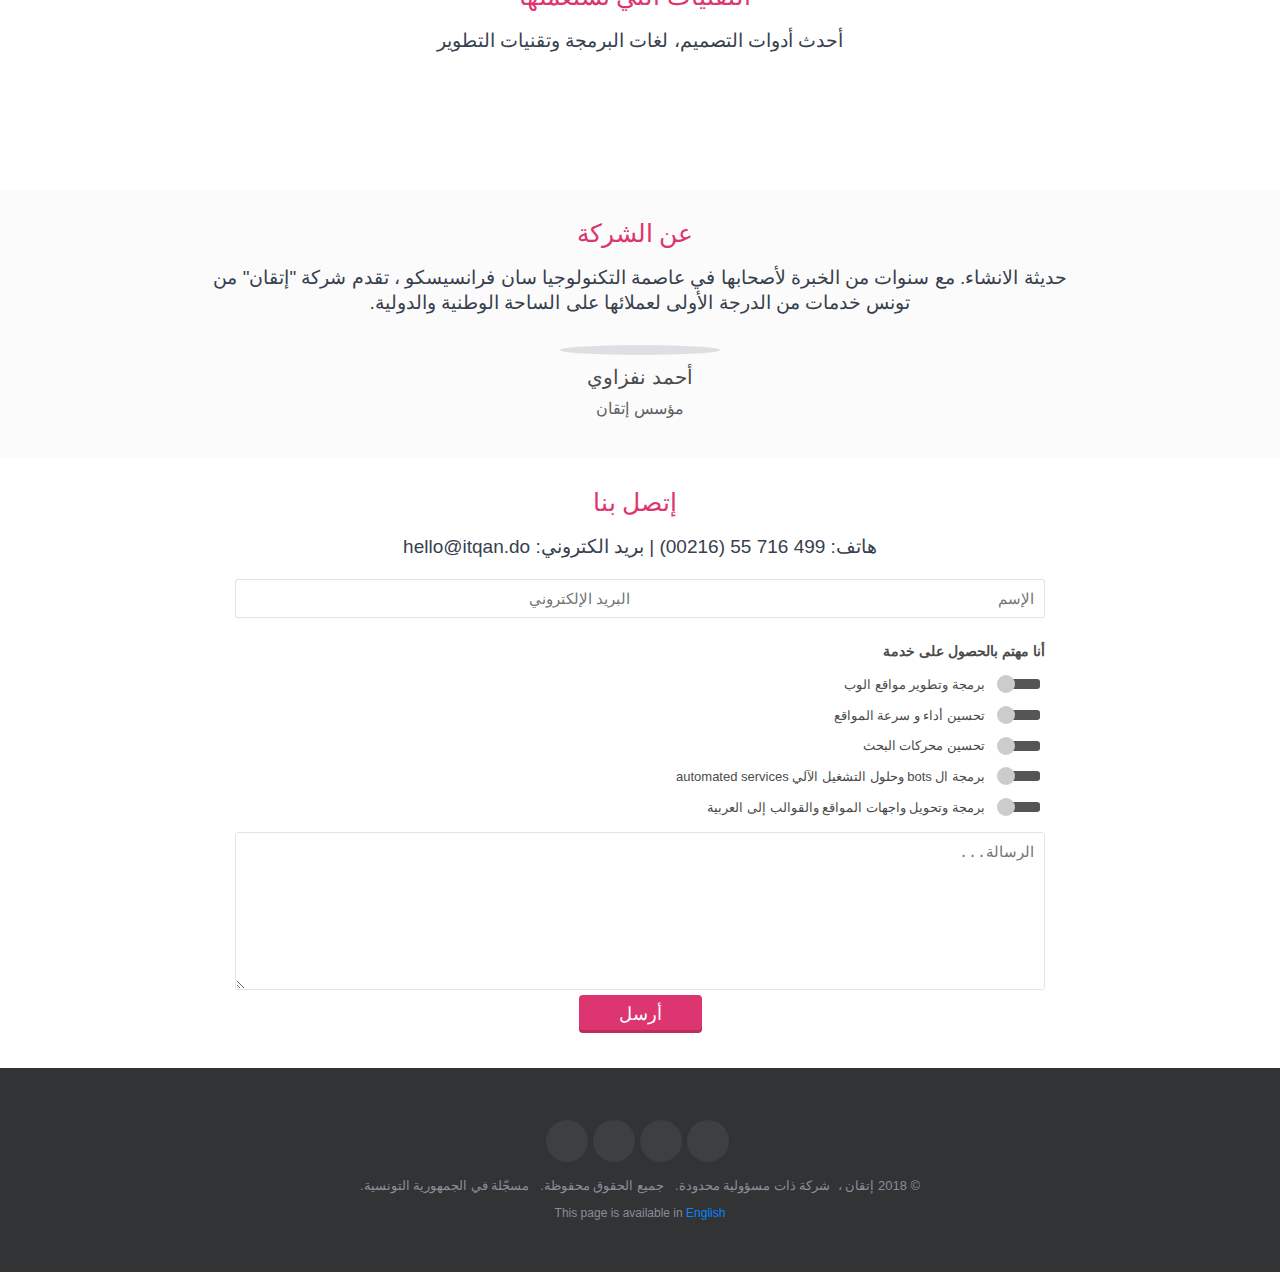
==== commit c12438d3: "Added language banner" ====
--- a/archives/index.html
+++ b/archives/index.html
@@ -1 +1 @@
-<!DOCTYPE HTML><html dir="rtl" lang="ar"><head><title>إتقان. لأننا نستطيع!</title><meta name="viewport" content="width=device-width,initial-scale=1,maximum-scale=1"><meta property="og:type" content="website"><meta property="og:title" content="إتقان. لأننا نستطيع!"><meta property="og:url" content="http://itqan.do/archives/index.html"><meta property="og:site_name" content="إتقان. لأننا نستطيع!"><meta property="og:locale" content="default"><meta name="twitter:card" content="summary"><meta name="twitter:title" content="إتقان. لأننا نستطيع!"><meta charset="utf-8"><meta name="viewport" content="width=device-width,initial-scale=1,user-scalable=no"><link rel="stylesheet" href="/css/main.css"><link rel="stylesheet" href="/css/normalize.css"><link rel="stylesheet" href="https://use.fontawesome.com/releases/v5.1.1/css/all.css" integrity="sha384-O8whS3fhG2OnA5Kas0Y9l3cfpmYjapjI0E4theH4iuMD+pLhbf6JI0jIMfYcK3yZ" crossorigin="anonymous"></head></html><body><div id="header"><div class="wrapper"><div class="logo"><img src="css/assets/logo400.png" alt=""></div><div class="title">إتقان. لأننا نستطيع!</div><div class="subtitle">خبرة سنوات من عاصمة التكنولوجيا سان فرانسيسكو، بين يديك اليوم.</div><div class="tags"><div class="tag red">#تطوير مواقع الوب</div><div class="tag purple">#تصميم الوب والهاتف | UX</div><div class="tag green">#التسويق الاكتروني</div><div class="tag blue">#إدارة السوشيال ميديا</div></div></div><img class="hero-img" src="css/assets/header.jpg" alt=""></div><div class="section blue"><div class="wrapper"><div class="title text-white"><i class="text-white fas fa-concierge-bell"></i> <span>خدمات إتقان</span></div><div class="subtitle"><span class="text-lightgray">باقة من الخدمات الرقمية فائقة الجودة</span></div><div class="body"><div class="col-group"><div class="startcol"><img src="css/assets/dynamic-website.png" alt=""></div><div class="endcol"><div class="service wobble-horizontal"><div class="subtitle text-white"><i class="text-white fas fa-check-circle"></i> <span>برمجة وتطوير مواقع الوب</span></div><div class="btn-group"><div href="#" class="tag-xl red">تطبيقات الوب</div><div href="#" class="tag-xl green">واجهة إلكترونية</div><div href="#" class="tag-xl purple">متجر وب</div><div href="#" class="tag-xl yellow">مدونة</div></div></div><div class="service wobble-horizontal"><div class="subtitle text-white"><i class="text-white fas fa-check-circle"></i> <span>تحسين أداء و سرعة المواقع</span></div><div class="btn-group"><div href="#" class="tag-xl red">تخفيض وقت تحميل صفحات الموقع</div><div href="#" class="tag-xl yellow">موازنة جودة الصور والمحتوى</div></div></div><div class="service wobble-horizontal"><div class="subtitle text-white"><i class="text-white fas fa-check-circle"></i> <span>تحسين محركات البحث</span></div><div class="btn-group"><div href="#" class="tag-xl red">رفع نسبة التفاعل مع المحتوى</div><div href="#" class="tag-xl green">رفع تصنيف وترتيب الصور</div><div href="#" class="tag-xl yellow">رفع وتحسين مراتب الموقع في نتائج البحث</div></div></div><div class="service wobble-horizontal"><div class="subtitle text-white"><i class="text-white fas fa-check-circle"></i> <span>برمجة ال bots وحلول التشغيل الآلي automated services</span></div><div class="btn-group"><div href="#" class="tag-xl red">Skype, Messenger, Telegram, Slack, Kik bots</div><div href="#" class="tag-xl green">Web Crawlers</div><div href="#" class="tag-xl purple">Information Collection Bots</div><div href="#" class="tag-xl yellow">Automated Solutions</div></div></div><div class="service wobble-horizontal"><div class="subtitle text-white"><i class="text-white fas fa-check-circle"></i> <span>برمجة وتحويل واجهات المواقع والقوالب إلى العربية</span></div><div class="btn-group"><div href="#" class="tag-xl red">RTL Support</div><div href="#" class="tag-xl green">دعم تصميم العربية في القوالب</div><div href="#" class="tag-xl purple">Wordpress, PrestaShop, Joomla</div><div href="#" class="tag-xl yellow">Drupal, Magento, Ghost</div></div></div></div></div><div class="action-group"><div class="subtitle text-white">تريد احدى هذه الخدمات؟ نحن هنا من أجلك</div><a href="#" class="button purple wobble-horizontal">تواصل معنا الآن!</a></div></div></div></div><div class="section"><div class="wrapper"><div class="title"><i class="fas fa-wrench"></i> <span>التقنيات التي نستعملها</span></div><div class="subtitle"><span>أحدث أدوات التصميم، لغات البرمجة وتقنيات التطوير</span></div><div class="body"><div class="techitem"><img src="css/assets/logos/gatsby.svg" width="auto" height="60px" alt=""></div><div class="techitem"><img src="css/assets/logos/webpack.svg" width="auto" height="60px" alt=""></div><div class="techitem"><img src="css/assets/logos/botpress.svg" width="auto" height="60px" alt=""></div><div class="techitem"><img src="css/assets/logos/puppeteer.svg" width="auto" height="60px" alt=""></div><div class="techitem"><img src="css/assets/logos/npmjs.svg" width="auto" height="60px" alt=""></div><div class="techitem"><img src="css/assets/logos/docker.svg" width="auto" height="60px" alt=""></div><div class="techitem"><img src="css/assets/logos/electronjs.svg" width="auto" height="60px" alt=""></div><div class="techitem"><img src="css/assets/logos/matterwiki.svg" width="auto" height="60px" alt=""></div><div class="techitem"><img src="css/assets/logos/hygen.svg" width="auto" height="60px" alt=""></div><div class="techitem"><img src="css/assets/logos/eslint.svg" width="auto" height="60px" alt=""></div><div class="techitem"><img src="css/assets/logos/nodejs.svg" width="auto" height="60px" alt=""></div><div class="techitem"><img src="css/assets/logos/atui.svg" width="auto" height="60px" alt=""></div><div class="techitem"><img src="css/assets/logos/uikit.svg" width="auto" height="60px" alt=""></div><div class="techitem"><img src="css/assets/logos/ffdev.svg" width="auto" height="60px" alt=""></div></div></div></div><div class="section gray"><div class="wrapper"><div class="title"><i class="fas fa-building"></i> <span>عن الشركة</span></div><div class="subtitle"><span>حديثة الانشاء. مع سنوات من الخبرة لأصحابها في عاصمة التكنولوجيا سان فرانسيسكو ، تقدم شركة "إتقان" من تونس خدمات من الدرجة الأولى لعملائها على الساحة الوطنية والدولية.</span></div><div class="body"><div class="profiles"><div class="profile"><img src="css/assets/ahmed_nefzaoui.jpg" alt="" class="picture"><div class="name">أحمد نفزاوي</div><div class="job"><span>مؤسس إتقان</span> <span>/</span> <span>مبرمج</span></div></div><div class="profile"><img src="css/assets/dorsaf_hamad.jpg" alt="" class="picture"><div class="name">درصاف حمد</div><div class="job"><span>مصمم UX</span></div></div></div></div></div></div><div class="section"><div class="wrapper"><div class="title"><i class="fas fa-at"></i> <span>إتصل بنا</span></div><div class="subtitle">هاتف: <span class="forceltr">(00216) 55 716 499</span> | بريد الكتروني: hello@itqan.do</div><div class="body"><form method="POST" netlify name="index-contact-arabic"><div class="halfcol-group"><div class="halfcol"><input required class="fsc text-input" type="text" name="name" placeholder="الإسم"></div><div class="halfcol"><input required class="lsc text-input" type="email" name="email" placeholder="البريد الإلكتروني"></div><div class="checkbox-choice-holder"><div class="checkbox-title">أنا مهتم بالحصول على خدمة</div><div class="whole-checkbox"><div class="checkbox-choice"><input type="checkbox" id="webdev" name="webdev" value="webdev"> <label for="webdev"></label></div><div class="checkbox-text">برمجة وتطوير مواقع الوب</div></div><div class="whole-checkbox"><div class="checkbox-choice"><input type="checkbox" id="webperf" name="webperf" value="webperf"> <label for="webperf"></label></div><div class="checkbox-text">تحسين أداء و سرعة المواقع</div></div><div class="whole-checkbox"><div class="checkbox-choice"><input type="checkbox" id="webseo" name="webseo" value="webseo"> <label for="webseo"></label></div><div class="checkbox-text">تحسين محركات البحث</div></div><div class="whole-checkbox"><div class="checkbox-choice"><input type="checkbox" id="botsautomation" name="botsautomation" value="botsautomation"> <label for="botsautomation"></label></div><div class="checkbox-text">برمجة ال bots وحلول التشغيل الآلي automated services</div></div><div class="whole-checkbox"><div class="checkbox-choice"><input type="checkbox" id="rtl" name="rtl" value="rtl"> <label for="rtl"></label></div><div class="checkbox-text">برمجة وتحويل واجهات المواقع والقوالب إلى العربية</div></div></div><div class="text-area-holder"><textarea required class="text-area" name="message" rows="8" cols="80" placeholder="الرسالة..."></textarea></div><div><input type="submit" class="button red wide wobble-horizontal" value="أرسل"></div></div></form></div></div></div><div class="section darkgray"><div class="wrapper"><div class="footer"><div class="sociallinks"><div class="footer-social"><ul><li><a href="https://www.linkedin.com/company/itqan-do" target="_blank" class="social-linkedin"><i class="fab fa-linkedin-in"></i></a></li><li><a href="https://twitter.com/itqando" target="_blank" class="social-twitter"><i class="fab fa-twitter"></i></a></li><li><a href="https://www.facebook.com/itqan.do" target="_blank" class="social-facebook"><i class="fab fa-facebook"></i></a></li><li><a href="https://www.instagram.com/itqando" target="_blank" class="social-facebook"><i class="fab fa-instagram"></i></a></li></ul></div></div><p class="copyright"><span>© 2018</span> <span>إتقان</span> <span>،&nbsp;</span> <span>شركة ذات مسؤولية محدودة.</span> <span>&nbsp;</span> <span>جميع الحقوق محفوظة.</span> <span>&nbsp;</span> <span>مسجّلة في الجمهورية التونسية.</span></p><p class="lang">This page is available in <a href="https://en.itqan.do/">English</a></p><p></p></div></div></div></body>+<!DOCTYPE HTML><html dir="rtl" lang="ar"><head><script async src="https://www.googletagmanager.com/gtag/js?id=UA-123598778-1"></script><script>function gtag(){dataLayer.push(arguments)}window.dataLayer=window.dataLayer||[],gtag("js",new Date),gtag("config","UA-123598778-2")</script><title>إتقان. لأننا نستطيع!</title><meta name="viewport" content="width=device-width,initial-scale=1,maximum-scale=1"><meta property="og:type" content="website"><meta property="og:title" content="إتقان. لأننا نستطيع!"><meta property="og:url" content="http://itqan.do/archives/index.html"><meta property="og:site_name" content="إتقان. لأننا نستطيع!"><meta property="og:locale" content="default"><meta name="twitter:card" content="summary"><meta name="twitter:title" content="إتقان. لأننا نستطيع!"><meta charset="utf-8"><meta name="viewport" content="width=device-width,initial-scale=1,user-scalable=no"><link rel="stylesheet" href="/css/main.css"><link rel="stylesheet" href="/css/normalize.css"><link rel="stylesheet" href="https://use.fontawesome.com/releases/v5.1.1/css/all.css" integrity="sha384-O8whS3fhG2OnA5Kas0Y9l3cfpmYjapjI0E4theH4iuMD+pLhbf6JI0jIMfYcK3yZ" crossorigin="anonymous"></head></html><body><div class="notification-banner red">This page is also available in <a href="https://en.itqan.do/">English</a></div><div id="header"><div class="wrapper"><div class="logo"><img src="css/assets/logo400.png" alt=""></div><div class="title">إتقان. لأننا نستطيع!</div><div class="subtitle">خبرة سنوات من عاصمة التكنولوجيا سان فرانسيسكو، بين يديك اليوم.</div><div class="tags"><div class="tag red">#تطوير مواقع الوب</div><div class="tag purple">#تصميم الوب والهاتف | UX</div><div class="tag green">#التسويق الاكتروني</div><div class="tag blue">#إدارة السوشيال ميديا</div></div></div><img class="hero-img" src="css/assets/header.jpg" alt=""></div><div class="section blue"><div class="wrapper"><div class="title text-white"><i class="text-white fas fa-concierge-bell"></i> <span>خدمات إتقان</span></div><div class="subtitle"><span class="text-lightgray">باقة من الخدمات الرقمية فائقة الجودة</span></div><div class="body"><div class="col-group"><div class="startcol"><img src="css/assets/dynamic-website.png" alt=""></div><div class="endcol"><div class="service wobble-horizontal"><div class="subtitle text-white"><i class="text-white fas fa-check-circle"></i> <span>برمجة وتطوير مواقع الوب</span></div><div class="btn-group"><div href="#" class="tag-xl red">تطبيقات الوب</div><div href="#" class="tag-xl green">واجهة إلكترونية</div><div href="#" class="tag-xl purple">متجر وب</div><div href="#" class="tag-xl yellow">مدونة</div></div></div><div class="service wobble-horizontal"><div class="subtitle text-white"><i class="text-white fas fa-check-circle"></i> <span>تحسين أداء و سرعة المواقع</span></div><div class="btn-group"><div href="#" class="tag-xl red">تخفيض وقت تحميل صفحات الموقع</div><div href="#" class="tag-xl yellow">موازنة جودة الصور والمحتوى</div></div></div><div class="service wobble-horizontal"><div class="subtitle text-white"><i class="text-white fas fa-check-circle"></i> <span>تحسين محركات البحث</span></div><div class="btn-group"><div href="#" class="tag-xl red">رفع نسبة التفاعل مع المحتوى</div><div href="#" class="tag-xl green">رفع تصنيف وترتيب الصور</div><div href="#" class="tag-xl yellow">رفع وتحسين مراتب الموقع في نتائج البحث</div></div></div><div class="service wobble-horizontal"><div class="subtitle text-white"><i class="text-white fas fa-check-circle"></i> <span>برمجة ال bots وحلول التشغيل الآلي automated services</span></div><div class="btn-group"><div href="#" class="tag-xl red">Skype, Messenger, Telegram, Slack, Kik bots</div><div href="#" class="tag-xl green">Web Crawlers</div><div href="#" class="tag-xl purple">Information Collection Bots</div><div href="#" class="tag-xl yellow">Automated Solutions</div></div></div><div class="service wobble-horizontal"><div class="subtitle text-white"><i class="text-white fas fa-check-circle"></i> <span>برمجة وتحويل واجهات المواقع والقوالب إلى العربية</span></div><div class="btn-group"><div href="#" class="tag-xl red">RTL Support</div><div href="#" class="tag-xl green">دعم تصميم العربية في القوالب</div><div href="#" class="tag-xl purple">Wordpress, PrestaShop, Joomla</div><div href="#" class="tag-xl yellow">Drupal, Magento, Ghost</div></div></div></div></div><div class="action-group"><div class="subtitle text-white">تريد احدى هذه الخدمات؟ نحن هنا من أجلك</div><a href="#" id="goToContact" class="button purple wobble-horizontal">تواصل معنا الآن!</a></div></div></div></div><div class="section"><div class="wrapper"><div class="title"><i class="fas fa-wrench"></i> <span>التقنيات التي نستعملها</span></div><div class="subtitle"><span>أحدث أدوات التصميم، لغات البرمجة وتقنيات التطوير</span></div><div class="body"><div class="techitem"><img src="css/assets/logos/gatsby.svg" width="auto" height="60px" alt=""></div><div class="techitem"><img src="css/assets/logos/webpack.svg" width="auto" height="60px" alt=""></div><div class="techitem"><img src="css/assets/logos/botpress.svg" width="auto" height="60px" alt=""></div><div class="techitem"><img src="css/assets/logos/puppeteer.svg" width="auto" height="60px" alt=""></div><div class="techitem"><img src="css/assets/logos/npmjs.svg" width="auto" height="60px" alt=""></div><div class="techitem"><img src="css/assets/logos/docker.svg" width="auto" height="60px" alt=""></div><div class="techitem"><img src="css/assets/logos/electronjs.svg" width="auto" height="60px" alt=""></div><div class="techitem"><img src="css/assets/logos/matterwiki.svg" width="auto" height="60px" alt=""></div><div class="techitem"><img src="css/assets/logos/hygen.svg" width="auto" height="60px" alt=""></div><div class="techitem"><img src="css/assets/logos/eslint.svg" width="auto" height="60px" alt=""></div><div class="techitem"><img src="css/assets/logos/nodejs.svg" width="auto" height="60px" alt=""></div><div class="techitem"><img src="css/assets/logos/atui.svg" width="auto" height="60px" alt=""></div><div class="techitem"><img src="css/assets/logos/uikit.svg" width="auto" height="60px" alt=""></div><div class="techitem"><img src="css/assets/logos/ffdev.svg" width="auto" height="60px" alt=""></div></div></div></div><div class="section gray"><div class="wrapper"><div class="title"><i class="fas fa-building"></i> <span>عن الشركة</span></div><div class="subtitle"><span>حديثة الانشاء. مع سنوات من الخبرة لأصحابها في عاصمة التكنولوجيا سان فرانسيسكو ، تقدم شركة "إتقان" من تونس خدمات من الدرجة الأولى لعملائها على الساحة الوطنية والدولية.</span></div><div class="body"><div class="profiles"><div class="profile"><img src="css/assets/ahmed_nefzaoui.jpg" alt="" class="picture"><div class="name">أحمد نفزاوي</div><div class="job"><span>مؤسس إتقان</span></div></div></div></div></div></div><div class="section" id="contact-section"><div class="wrapper"><div class="title"><i class="fas fa-at"></i> <span>إتصل بنا</span></div><div class="subtitle">هاتف: <span class="forceltr">(00216) 55 716 499</span> | بريد الكتروني: hello@itqan.do</div><div class="body"><form method="POST" netlify name="index-contact-arabic"><div class="halfcol-group"><div class="halfcol"><input required class="fsc text-input" type="text" name="name" placeholder="الإسم"></div><div class="halfcol"><input required class="lsc text-input" type="email" name="email" placeholder="البريد الإلكتروني"></div><div class="checkbox-choice-holder"><div class="checkbox-title">أنا مهتم بالحصول على خدمة</div><div class="whole-checkbox"><div class="checkbox-choice"><input type="checkbox" id="webdev" name="webdev" value="webdev"> <label for="webdev"></label></div><div class="checkbox-text">برمجة وتطوير مواقع الوب</div></div><div class="whole-checkbox"><div class="checkbox-choice"><input type="checkbox" id="webperf" name="webperf" value="webperf"> <label for="webperf"></label></div><div class="checkbox-text">تحسين أداء و سرعة المواقع</div></div><div class="whole-checkbox"><div class="checkbox-choice"><input type="checkbox" id="webseo" name="webseo" value="webseo"> <label for="webseo"></label></div><div class="checkbox-text">تحسين محركات البحث</div></div><div class="whole-checkbox"><div class="checkbox-choice"><input type="checkbox" id="botsautomation" name="botsautomation" value="botsautomation"> <label for="botsautomation"></label></div><div class="checkbox-text">برمجة ال bots وحلول التشغيل الآلي automated services</div></div><div class="whole-checkbox"><div class="checkbox-choice"><input type="checkbox" id="rtl" name="rtl" value="rtl"> <label for="rtl"></label></div><div class="checkbox-text">برمجة وتحويل واجهات المواقع والقوالب إلى العربية</div></div></div><div class="text-area-holder"><textarea required class="text-area" name="message" rows="8" cols="80" placeholder="الرسالة..."></textarea></div><div><input type="submit" class="button red wide wobble-horizontal" value="أرسل"></div></div></form></div></div></div><div class="section darkgray"><div class="wrapper"><div class="footer"><div class="sociallinks"><div class="footer-social"><ul><li><a href="https://www.linkedin.com/company/itqan-do" target="_blank" class="social-linkedin"><i class="fab fa-linkedin-in"></i></a></li><li><a href="https://twitter.com/itqando" target="_blank" class="social-twitter"><i class="fab fa-twitter"></i></a></li><li><a href="https://www.facebook.com/itqan.do" target="_blank" class="social-facebook"><i class="fab fa-facebook"></i></a></li><li><a href="https://www.instagram.com/itqando" target="_blank" class="social-facebook"><i class="fab fa-instagram"></i></a></li></ul></div></div><p class="copyright"><span>© 2018</span> <span>إتقان</span> <span>،&nbsp;</span> <span>شركة ذات مسؤولية محدودة.</span> <span>&nbsp;</span> <span>جميع الحقوق محفوظة.</span> <span>&nbsp;</span> <span>مسجّلة في الجمهورية التونسية.</span></p><p class="lang">This page is available in <a href="https://en.itqan.do/">English</a></p><p></p></div></div></div><script src="/js/main.js"></script></body>--- a/css/main.css
+++ b/css/main.css
@@ -1 +1 @@
-@font-face{font-family:SwissraLight;src:url(assets/fonts/swissra/SwissraLight.eot);src:url(assets/fonts/swissra/SwissraLight.eot) format('embedded-opentype'),url(assets/fonts/swissra/SwissraLight.woff2) format('woff2'),url(assets/fonts/swissra/SwissraLight.woff) format('woff'),url(assets/fonts/swissra/SwissraLight.ttf) format('truetype'),url(assets/fonts/swissra/SwissraLight.svg#SwissraLight) format('svg')}@font-face{font-family:SwissraNormal;src:url(assets/fonts/swissra/SwissraNormal.eot);src:url(assets/fonts/swissra/SwissraNormal.eot) format('embedded-opentype'),url(assets/fonts/swissra/SwissraNormal.woff2) format('woff2'),url(assets/fonts/swissra/SwissraNormal.woff) format('woff'),url(assets/fonts/swissra/SwissraNormal.ttf) format('truetype'),url(assets/fonts/swissra/SwissraNormal.svg#SwissraNormal) format('svg')}@font-face{font-family:SwissraMedium;src:url(assets/fonts/swissra/SwissraMedium.eot);src:url(assets/fonts/swissra/SwissraMedium.eot) format('embedded-opentype'),url(assets/fonts/swissra/SwissraMedium.woff2) format('woff2'),url(assets/fonts/swissra/SwissraMedium.woff) format('woff'),url(assets/fonts/swissra/SwissraMedium.ttf) format('truetype'),url(assets/fonts/swissra/SwissraMedium.svg#SwissraMedium) format('svg')}@font-face{font-family:STREGULAR;src:url(assets/fonts/STC-Regular.eot);src:local('?'),url(assets/fonts/STC-Regular.woff) format('woff'),url(assets/fonts/STC-Regular.ttf) format('truetype'),url(assets/fonts/STC-Regular.svg) format('svg');font-weight:400;font-style:normal}@-webkit-keyframes wobble-horizontal{16.65%{-webkit-transform:translateX(8px);transform:translateX(8px)}33.3%{-webkit-transform:translateX(-6px);transform:translateX(-6px)}49.95%{-webkit-transform:translateX(4px);transform:translateX(4px)}66.6%{-webkit-transform:translateX(-2px);transform:translateX(-2px)}83.25%{-webkit-transform:translateX(1px);transform:translateX(1px)}100%{-webkit-transform:translateX(0);transform:translateX(0)}}.wobble-horizontal{display:inline-block;-webkit-transform:translateZ(0);-moz-transform:translateZ(0);transform:translateZ(0);-webkit-box-shadow:0 0 1px transparent;-moz-box-shadow:0 0 1px transparent;box-shadow:0 0 1px transparent}.wobble-horizontal:active,.wobble-horizontal:focus,.wobble-horizontal:hover{-webkit-animation-name:wobble-horizontal;-moz-animation-name:wobble-horizontal;-o-animation-name:wobble-horizontal;animation-name:wobble-horizontal;-webkit-animation-duration:1s;-moz-animation-duration:1s;-o-animation-duration:1s;animation-duration:1s;-webkit-animation-timing-function:ease-in-out;-moz-animation-timing-function:ease-in-out;-o-animation-timing-function:ease-in-out;animation-timing-function:ease-in-out;-webkit-animation-iteration-count:1;-moz-animation-iteration-count:1;-o-animation-iteration-count:1;animation-iteration-count:1}*{-webkit-box-sizing:border-box;-moz-box-sizing:border-box;box-sizing:border-box}body,html{margin:0;padding:0;font-size:12px;font-family:SwissraNormal,-apple-system,BlinkMacSystemFont,"Segoe UI",Helvetica,Arial,sans-serif,"Apple Color Emoji","Segoe UI Emoji","Segoe UI Symbol"}a{text-decoration:none;color:#0783ff}.dark{color:#0d70db}.wrapper{width:900px;margin:0 auto}.forceltr{direction:ltr;text-align:left;display:inline-block}.forcertl{direction:rtl;text-align:right;display:inline-block}.red{background-color:#dd3570}.green{background-color:#1ab272}.blue{background-color:#1a86fb}.purple{background-color:#814ed2}.gray{background-color:#fbfbfb}.yellow{background-color:#ffbf00}.darkgray{background-color:#313335}.text-lightgray{color:#e3e3e3!important}.text-white{color:#fff!important}.tag{line-height:14px;padding:10px 10px;font-size:14px;-webkit-border-radius:20px;-moz-border-radius:20px;border-radius:20px;display:inline-block;color:#fff;margin:5px}.tag-xl{line-height:14px;padding:10px 10px;font-size:14px;-webkit-border-radius:20px 0 20px 0;-moz-border-radius:20px 0 20px 0;border-radius:20px 0 20px 0;display:inline-block;color:#fff;margin:5px}.section{width:100%;height:auto;margin:0 auto;padding:30px 0}.section .title{color:#dd3570;font-size:25px;text-align:center;margin-bottom:17px;font-family:SwissraMedium,-apple-system,BlinkMacSystemFont,"Segoe UI",Helvetica,Arial,sans-serif,"Apple Color Emoji","Segoe UI Emoji","Segoe UI Symbol"}.section .title>i{color:#dd3570;margin-right:5px;font-size:24px}html[dir=rtl] .section .title>i{margin-left:5px}.section .subtitle{color:#37404d;font-size:19px;line-height:25px;text-align:center;margin-bottom:20px}.section .subtitle span{vertical-align:top;height:100%}.section .subtitle i{vertical-align:middle;height:100%}.section .body{font-size:24px;color:#4b4b4b;text-align:center}.startcol{display:inline-block;width:55%;height:auto;vertical-align:top}.startcol>img{width:100%;height:auto;display:block}.endcol{display:inline-block;width:40%;height:auto;vertical-align:top;text-align:left;padding:10px 0 0 30px}html[dir=rtl] .endcol{padding:10px 30px 0 0;text-align:right}.endcol .title{font-weight:700;font-size:20px;color:#37404d;text-align:left}html[dir=rtl] .endcol .title{text-align:right}.endcol .subtitle{font-size:17px;color:#37404d;text-align:left;line-height:20px;margin-bottom:5px}html[dir=rtl] .endcol .subtitle{text-align:right}.singlecol{display:inline-block;width:45%;height:auto;vertical-align:top;text-align:left;padding:10px}html[dir=rtl] .singlecol{text-align:right}.singlecol img{max-width:100%}.button{padding:0 10px;height:38px;line-height:38px;font-size:18px;-webkit-border-radius:4px;-moz-border-radius:4px;border-radius:4px;color:#fff;margin:5px;text-decoration:none;display:inline-block;-webkit-box-shadow:0 -3px 0 rgba(0,0,0,.15) inset;-moz-box-shadow:0 -3px 0 rgba(0,0,0,.15) inset;box-shadow:0 -3px 0 rgba(0,0,0,.15) inset;border:none;cursor:pointer}.button:active{-webkit-box-shadow:none;-moz-box-shadow:none;box-shadow:none}.button.wide{padding-left:40px;padding-right:40px}#header{background-color:#f0f0f0;padding:40px 0 0;text-align:center}#header .logo{width:200px;height:auto;margin:0 auto 20px}#header .logo>img{display:block;width:100%;height:auto}#header .title{font-size:24px;color:#616a78;z-index:6;margin-bottom:20px}#header .subtitle{font-size:18px;color:#616a78;z-index:6;margin-bottom:10px}#header .tags{margin-bottom:10px}#header>.hero-img{width:100%;max-width:1920px;height:auto;display:block}.portforlio-body{margin-top:50px}.col-group{margin-bottom:30px}.service{padding-bottom:35px;margin-bottom:35px;border-bottom:1px dashed #fff}.service:last-child{border-bottom:none;padding-bottom:10px;margin-bottom:10px}.service .subtitle,.service .title{text-align:left;font-size:16px}html[dir=rtl] .service .subtitle,html[dir=rtl] .service .title{text-align:right}.section .body .profiles{padding:10px}.section .body .profiles .profile{display:inline-block;width:160px;height:auto;margin:0 40px;vertical-align:top}.section .body .profiles .profile .picture{width:100%;height:auto;display:block;margin-bottom:10px;border:5px solid #dddfe2;-webkit-border-radius:50%;-moz-border-radius:50%;border-radius:50%}.section .body .profiles .profile .name{font-size:20px;color:#4b4b4b;text-align:center;margin-bottom:10px}.section .body .profiles .profile .job{font-size:16px;color:#5f5f5f;text-align:center}.techitem{padding:5px;text-align:left;display:inline-block;margin:5px;color:#fff}.techitem img{display:block;height:60px;width:auto}.halfcol-group{width:100%;margin:0 auto}.halfcol{width:45%;display:inline-block}.text-input{display:block;padding:10px 10px;font-size:15px;border:1px solid #e4e4e4;width:100%;-webkit-border-radius:3px;-moz-border-radius:3px;border-radius:3px}.captcha-container{margin:10px auto;text-align:center}.fsc{border-right:0;-webkit-border-top-right-radius:0;-moz-border-radius-topright:0;border-top-right-radius:0;-webkit-border-bottom-right-radius:0;-moz-border-radius-bottomright:0;border-bottom-right-radius:0}.lsc{border-left:0;-webkit-border-top-left-radius:0;-moz-border-radius-topleft:0;border-top-left-radius:0;-webkit-border-bottom-left-radius:0;-moz-border-radius-bottomleft:0;border-bottom-left-radius:0}html[dir=rtl] .fsc{border-left:0;border-right:1px solid #e4e4e4;-webkit-border-top-left-radius:0;-moz-border-radius-topleft:0;border-top-left-radius:0;-webkit-border-bottom-left-radius:0;-moz-border-radius-bottomleft:0;border-bottom-left-radius:0;-webkit-border-top-right-radius:3px;-moz-border-radius-topright:3px;border-top-right-radius:3px;-webkit-border-bottom-right-radius:3px;-moz-border-radius-bottomright:3px;border-bottom-right-radius:3px}html[dir=rtl] .lsc{border-left:1px solid #e4e4e4;border-right:0;-webkit-border-top-left-radius:3px;-moz-border-radius-topleft:3px;border-top-left-radius:3px;-webkit-border-bottom-left-radius:3px;-moz-border-radius-bottomleft:3px;border-bottom-left-radius:3px;-webkit-border-top-right-radius:0;-moz-border-radius-topright:0;border-top-right-radius:0;-webkit-border-bottom-right-radius:0;-moz-border-radius-bottomright:0;border-bottom-right-radius:0}.text-input:focus{border-color:#0783ff}.text-area-holder{width:90%;margin:10px auto 0}.text-area{display:block;padding:10px;font-size:15px;border:1px solid #e4e4e4;width:100%;-webkit-border-radius:3px;-moz-border-radius:3px;border-radius:3px}.text-area:focus{border-color:#0783ff}.checkbox-choice-holder{margin:10px auto;width:90%;text-align:left}.checkbox-title{margin:25px 0 10px;font-size:14px;font-weight:700}html[dir=rtl] .checkbox-choice-holder{text-align:right}.checkbox-text{display:inline-block;font-size:13px;vertical-align:middle;margin:0 10px}.checkbox-choice{vertical-align:middle;display:inline-block;width:40px;height:10px;background:#555;margin:10px 5px;position:relative;-webkit-border-radius:3px;-moz-border-radius:3px;border-radius:3px}.checkbox-choice input[type=checkbox]{visibility:hidden}.checkbox-choice label{display:block;width:18px;height:18px;-webkit-border-radius:50%;-moz-border-radius:50%;border-radius:50%;-webkit-transition:all .5s ease;-moz-transition:all .5s ease;-o-transition:all .5s ease;transition:all .5s ease;cursor:pointer;position:absolute;top:-4px;left:-3px;background:#ccc}.checkbox-choice input[type=checkbox]:checked+label{left:27px;background-color:#1ab272}.footer{padding:10px;color:#888e99;font-size:12px;text-align:center}.footer .copyright{font-size:13px}.footer .lang{font-size:12px}.footer-social ul{padding:0}.footer-social ul li{display:inline-block;text-align:center;margin-right:5px}.footer-social ul li a{height:42px;width:42px;display:block;background-color:#3d4042;-webkit-border-radius:50px;-moz-border-radius:50px;border-radius:50px;padding-top:13px}.footer-social ul li a i{color:#fff;font-size:16px}@media only screen and (-webkit-min-device-pixel-ratio:2),only screen and (min--moz-device-pixel-ratio:2),only screen and (-o-min-device-pixel-ratio:2/1),only screen and (min-device-pixel-ratio:2),only screen and (-webkit-min-device-pixel-ratio:2),only screen and (min-resolution:192dpi),only screen and (min-resolution:2dppx){.tag,.tag-xl{padding:10px 10px 6px}.button{padding:3px 10px 0}}@media (max-width:900px){.wrapper{width:100%;margin:0 auto;padding:0 5px}}@media (max-width:500px){.startcol{display:block;width:100%}.endcol{display:block;width:100%;text-align:center}.section .body .profiles .profile{display:inline-block;margin:5px 40px}.service{padding-bottom:15px;margin-bottom:15px}.halfcol{width:100%;display:block;margin:5px auto}.text-area-holder{width:100%}.fsc,.lsc{border-left:1px solid #e4e4e4!important;border-right:1px solid #e4e4e4!important;-webkit-border-radius:3px!important;-moz-border-radius:3px!important;border-radius:3px!important}}+@font-face{font-family:NeoSansArabic;font-weight:700;src:url(assets/fonts/neosans/NeoSansArabicBold.ttf)}@font-face{font-family:SwissraLight;src:url(assets/fonts/swissra/SwissraLight.eot);src:url(assets/fonts/swissra/SwissraLight.eot) format('embedded-opentype'),url(assets/fonts/swissra/SwissraLight.woff2) format('woff2'),url(assets/fonts/swissra/SwissraLight.woff) format('woff'),url(assets/fonts/swissra/SwissraLight.ttf) format('truetype'),url(assets/fonts/swissra/SwissraLight.svg#SwissraLight) format('svg')}@font-face{font-family:SwissraNormal;src:url(assets/fonts/swissra/SwissraNormal.eot);src:url(assets/fonts/swissra/SwissraNormal.eot) format('embedded-opentype'),url(assets/fonts/swissra/SwissraNormal.woff2) format('woff2'),url(assets/fonts/swissra/SwissraNormal.woff) format('woff'),url(assets/fonts/swissra/SwissraNormal.ttf) format('truetype'),url(assets/fonts/swissra/SwissraNormal.svg#SwissraNormal) format('svg')}@font-face{font-family:SwissraMedium;src:url(assets/fonts/swissra/SwissraMedium.eot);src:url(assets/fonts/swissra/SwissraMedium.eot) format('embedded-opentype'),url(assets/fonts/swissra/SwissraMedium.woff2) format('woff2'),url(assets/fonts/swissra/SwissraMedium.woff) format('woff'),url(assets/fonts/swissra/SwissraMedium.ttf) format('truetype'),url(assets/fonts/swissra/SwissraMedium.svg#SwissraMedium) format('svg')}@font-face{font-family:STREGULAR;src:url(assets/fonts/STC-Regular.eot);src:local('?'),url(assets/fonts/STC-Regular.woff) format('woff'),url(assets/fonts/STC-Regular.ttf) format('truetype'),url(assets/fonts/STC-Regular.svg) format('svg');font-weight:400;font-style:normal}@-webkit-keyframes wobble-horizontal{16.65%{-webkit-transform:translateX(8px);transform:translateX(8px)}33.3%{-webkit-transform:translateX(-6px);transform:translateX(-6px)}49.95%{-webkit-transform:translateX(4px);transform:translateX(4px)}66.6%{-webkit-transform:translateX(-2px);transform:translateX(-2px)}83.25%{-webkit-transform:translateX(1px);transform:translateX(1px)}100%{-webkit-transform:translateX(0);transform:translateX(0)}}.wobble-horizontal{display:inline-block;-webkit-transform:translateZ(0);-moz-transform:translateZ(0);transform:translateZ(0);-webkit-box-shadow:0 0 1px transparent;-moz-box-shadow:0 0 1px transparent;box-shadow:0 0 1px transparent}.wobble-horizontal:active,.wobble-horizontal:focus,.wobble-horizontal:hover{-webkit-animation-name:wobble-horizontal;-moz-animation-name:wobble-horizontal;-o-animation-name:wobble-horizontal;animation-name:wobble-horizontal;-webkit-animation-duration:1s;-moz-animation-duration:1s;-o-animation-duration:1s;animation-duration:1s;-webkit-animation-timing-function:ease-in-out;-moz-animation-timing-function:ease-in-out;-o-animation-timing-function:ease-in-out;animation-timing-function:ease-in-out;-webkit-animation-iteration-count:1;-moz-animation-iteration-count:1;-o-animation-iteration-count:1;animation-iteration-count:1}*{-webkit-box-sizing:border-box;-moz-box-sizing:border-box;box-sizing:border-box}body,html{margin:0;padding:0;font-size:12px;font-family:SwissraNormal,-apple-system,BlinkMacSystemFont,"Segoe UI",Helvetica,Arial,sans-serif,"Apple Color Emoji","Segoe UI Emoji","Segoe UI Symbol"}a{text-decoration:none;color:#0783ff}.dark{color:#0d70db}.wrapper{width:900px;margin:0 auto}.forceltr{direction:ltr;text-align:left;display:inline-block}.forcertl{direction:rtl;text-align:right;display:inline-block}.red{background-color:#dd3570}.green{background-color:#1ab272}.blue{background-color:#1a86fb}.purple{background-color:#814ed2}.gray{background-color:#fbfbfb}.yellow{background-color:#ffbf00}.darkgray{background-color:#313335}.text-lightgray{color:#e3e3e3!important}.text-white{color:#fff!important}.tag{line-height:14px;padding:10px 10px;font-size:14px;-webkit-border-radius:20px;-moz-border-radius:20px;border-radius:20px;display:inline-block;color:#fff;margin:5px}.tag-xl{line-height:14px;padding:10px 10px;font-size:14px;-webkit-border-radius:20px 0 20px 0;-moz-border-radius:20px 0 20px 0;border-radius:20px 0 20px 0;display:inline-block;color:#fff;margin:5px}.section{width:100%;height:auto;margin:0 auto;padding:30px 0}.section .title{color:#dd3570;font-size:25px;text-align:center;margin-bottom:17px;font-family:SwissraMedium,-apple-system,BlinkMacSystemFont,"Segoe UI",Helvetica,Arial,sans-serif,"Apple Color Emoji","Segoe UI Emoji","Segoe UI Symbol"}.section .title>i{color:#dd3570;margin-right:5px;font-size:24px}html[dir=rtl] .section .title>i{margin-left:5px}.section .subtitle{color:#37404d;font-size:19px;line-height:25px;text-align:center;margin-bottom:20px}.section .subtitle span{vertical-align:top;height:100%}.section .subtitle i{vertical-align:middle;height:100%}.section .body{font-size:24px;color:#4b4b4b;text-align:center}.startcol{display:inline-block;width:55%;height:auto;vertical-align:top}.startcol>img{width:100%;height:auto;display:block}.endcol{display:inline-block;width:40%;height:auto;vertical-align:top;text-align:left;padding:10px 0 0 30px}html[dir=rtl] .endcol{padding:10px 30px 0 0;text-align:right}.endcol .title{font-weight:700;font-size:20px;color:#37404d;text-align:left}html[dir=rtl] .endcol .title{text-align:right}.endcol .subtitle{font-size:17px;color:#37404d;text-align:left;line-height:20px;margin-bottom:5px}html[dir=rtl] .endcol .subtitle{text-align:right}.singlecol{display:inline-block;width:45%;height:auto;vertical-align:top;text-align:left;padding:10px}html[dir=rtl] .singlecol{text-align:right}.singlecol img{max-width:100%}.button{padding:0 10px;height:38px;line-height:38px;font-size:18px;-webkit-border-radius:4px;-moz-border-radius:4px;border-radius:4px;color:#fff;margin:5px;text-decoration:none;display:inline-block;-webkit-box-shadow:0 -3px 0 rgba(0,0,0,.15) inset;-moz-box-shadow:0 -3px 0 rgba(0,0,0,.15) inset;box-shadow:0 -3px 0 rgba(0,0,0,.15) inset;border:none;cursor:pointer}.button:active{-webkit-box-shadow:none;-moz-box-shadow:none;box-shadow:none}.button.wide{padding-left:40px;padding-right:40px}.notification-banner{font-size:12px;text-align:center;line-height:12px;padding:10px 5px 7px;color:#888e99;background-color:#e2e2e2}#header{background-color:#f2f2f2;padding:40px 0 0;text-align:center}#header .logo{width:200px;height:auto;margin:0 auto 20px}#header .logo>img{display:block;width:100%;height:auto}#header .title{font-size:24px;color:#616a78;z-index:6;margin-bottom:20px}#header .subtitle{font-size:18px;color:#616a78;z-index:6;margin-bottom:10px}#header .tags{margin-bottom:10px}#header>.hero-img{width:100%;max-width:1920px;height:auto;display:block}.portforlio-body{margin-top:50px}.col-group{margin-bottom:30px}.service{padding-bottom:35px;margin-bottom:35px;border-bottom:1px dashed #fff}.service:last-child{border-bottom:none;padding-bottom:10px;margin-bottom:10px}.service .subtitle,.service .title{text-align:left;font-size:16px}html[dir=rtl] .service .subtitle,html[dir=rtl] .service .title{text-align:right}.section .body .profiles{padding:10px}.section .body .profiles .profile{display:inline-block;width:160px;height:auto;margin:0 40px;vertical-align:top}.section .body .profiles .profile .picture{width:100%;height:auto;display:block;margin-bottom:10px;border:5px solid #dddfe2;-webkit-border-radius:50%;-moz-border-radius:50%;border-radius:50%}.section .body .profiles .profile .name{font-size:20px;color:#4b4b4b;text-align:center;margin-bottom:10px}.section .body .profiles .profile .job{font-size:16px;color:#5f5f5f;text-align:center}.techitem{padding:5px;text-align:left;display:inline-block;margin:5px;color:#fff}.techitem img{display:block;height:60px;width:auto}.halfcol-group{width:100%;margin:0 auto}.halfcol{width:45%;display:inline-block}.text-input{display:block;padding:10px 10px;font-size:15px;border:1px solid #e4e4e4;width:100%;-webkit-border-radius:3px;-moz-border-radius:3px;border-radius:3px}.captcha-container{margin:10px auto;text-align:center}.fsc{border-right:0;-webkit-border-top-right-radius:0;-moz-border-radius-topright:0;border-top-right-radius:0;-webkit-border-bottom-right-radius:0;-moz-border-radius-bottomright:0;border-bottom-right-radius:0}.lsc{border-left:0;-webkit-border-top-left-radius:0;-moz-border-radius-topleft:0;border-top-left-radius:0;-webkit-border-bottom-left-radius:0;-moz-border-radius-bottomleft:0;border-bottom-left-radius:0}html[dir=rtl] .fsc{border-left:0;border-right:1px solid #e4e4e4;-webkit-border-top-left-radius:0;-moz-border-radius-topleft:0;border-top-left-radius:0;-webkit-border-bottom-left-radius:0;-moz-border-radius-bottomleft:0;border-bottom-left-radius:0;-webkit-border-top-right-radius:3px;-moz-border-radius-topright:3px;border-top-right-radius:3px;-webkit-border-bottom-right-radius:3px;-moz-border-radius-bottomright:3px;border-bottom-right-radius:3px}html[dir=rtl] .lsc{border-left:1px solid #e4e4e4;border-right:0;-webkit-border-top-left-radius:3px;-moz-border-radius-topleft:3px;border-top-left-radius:3px;-webkit-border-bottom-left-radius:3px;-moz-border-radius-bottomleft:3px;border-bottom-left-radius:3px;-webkit-border-top-right-radius:0;-moz-border-radius-topright:0;border-top-right-radius:0;-webkit-border-bottom-right-radius:0;-moz-border-radius-bottomright:0;border-bottom-right-radius:0}.text-input:focus{border-color:#0783ff}.text-area-holder{width:90%;margin:10px auto 0}.text-area{display:block;padding:10px;font-size:15px;border:1px solid #e4e4e4;width:100%;-webkit-border-radius:3px;-moz-border-radius:3px;border-radius:3px}.text-area:focus{border-color:#0783ff}.checkbox-choice-holder{margin:10px auto;width:90%;text-align:left}.checkbox-title{margin:25px 0 10px;font-size:14px;font-weight:700}html[dir=rtl] .checkbox-choice-holder{text-align:right}.checkbox-text{display:inline-block;font-size:13px;vertical-align:middle;margin:0 10px}.checkbox-choice{vertical-align:middle;display:inline-block;width:40px;height:10px;background:#555;margin:10px 5px;position:relative;-webkit-border-radius:3px;-moz-border-radius:3px;border-radius:3px}.checkbox-choice input[type=checkbox]{visibility:hidden}.checkbox-choice label{display:block;width:18px;height:18px;-webkit-border-radius:50%;-moz-border-radius:50%;border-radius:50%;-webkit-transition:all .5s ease;-moz-transition:all .5s ease;-o-transition:all .5s ease;transition:all .5s ease;cursor:pointer;position:absolute;top:-4px;left:-3px;background:#ccc}.checkbox-choice input[type=checkbox]:checked+label{left:27px;background-color:#1ab272}.footer{padding:10px;color:#888e99;font-size:12px;text-align:center}.footer .copyright{font-size:13px}.footer .lang{font-size:12px}.footer-social ul{padding:0}.footer-social ul li{display:inline-block;text-align:center;margin-right:5px}.footer-social ul li a{height:42px;width:42px;display:block;background-color:#3d4042;-webkit-border-radius:50px;-moz-border-radius:50px;border-radius:50px;padding-top:13px}.footer-social ul li a i{color:#fff;font-size:16px}@media only screen and (-webkit-min-device-pixel-ratio:2),only screen and (min--moz-device-pixel-ratio:2),only screen and (-o-min-device-pixel-ratio:2/1),only screen and (min-device-pixel-ratio:2),only screen and (min-resolution:192dpi),only screen and (min-resolution:2dppx){.tag,.tag-xl{padding:10px 10px 6px}.button{padding:3px 10px 0}}@media (max-width:900px){.wrapper{width:100%;margin:0 auto;padding:0 5px}}@media (max-width:500px){.startcol{display:block;width:100%}.endcol{display:block;width:100%;text-align:center}.section .body .profiles .profile{display:inline-block;margin:5px 40px}.service{padding-bottom:15px;margin-bottom:15px}.halfcol{width:100%;display:block;margin:5px auto}.text-area-holder{width:100%}.fsc,.lsc{border-left:1px solid #e4e4e4!important;border-right:1px solid #e4e4e4!important;-webkit-border-radius:3px!important;-moz-border-radius:3px!important;border-radius:3px!important}}